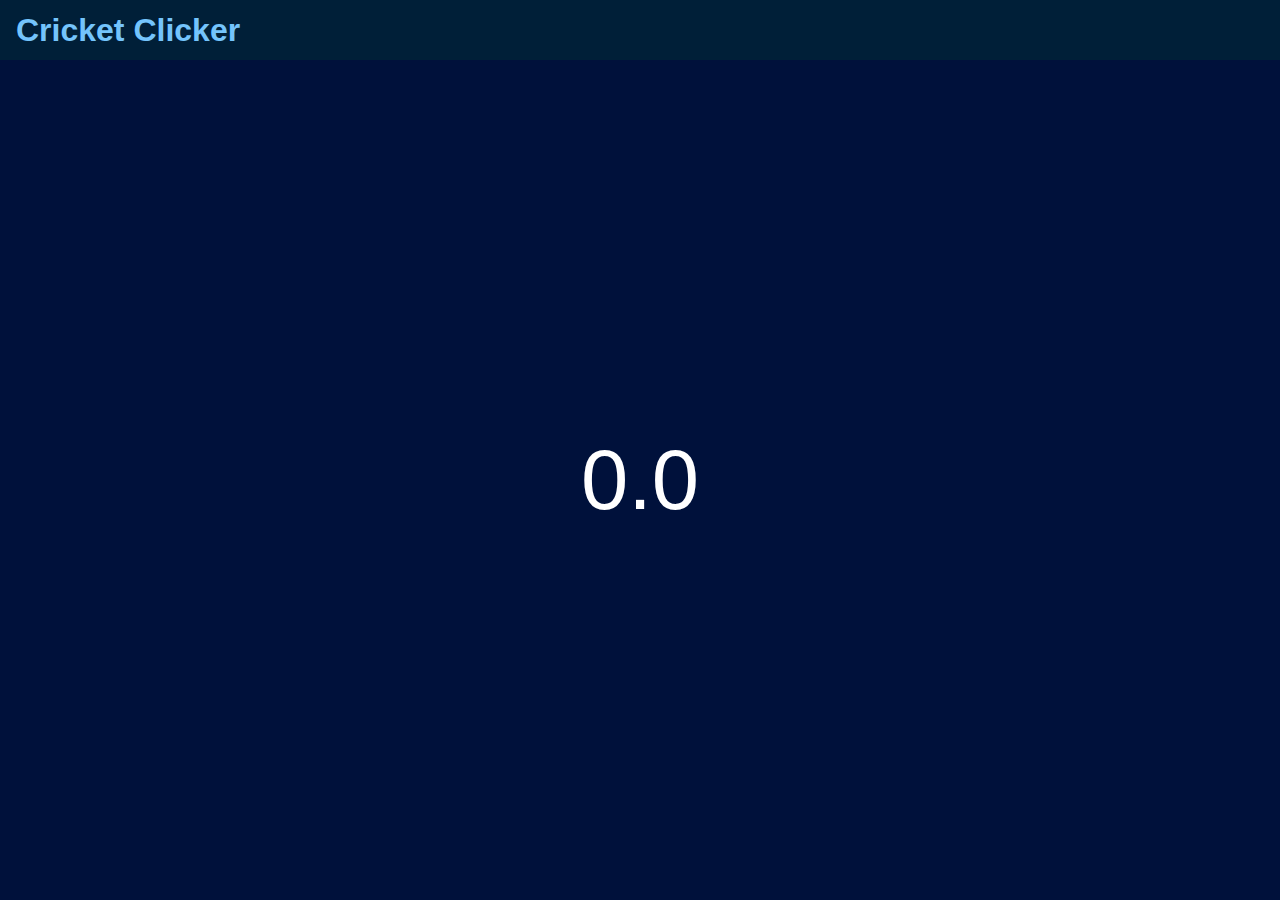
==== index.html @ 2b4148ba "swapped in the ball counter on the button press, and added wickets and wides to rotation" ====
<!DOCTYPE html>
<html>
<head>
	<meta name="viewport" content="width=device-width,user-scalable=no">
	<title>List</title>
	<link rel="stylesheet" href="lib/tau/wearable/theme/default/tau.min.css">
	<link rel="stylesheet" media="all and (-tizen-geometric-shape: circle)" href="lib/tau/wearable/theme/default/tau.circle.min.css">
	<!-- load theme file for your application -->
	<link rel="stylesheet" href="css/style.css">
</head>
<body>
	<div class="ui-page ui-page-active" id="main">
		<header class="ui-header">
			<h2 class="ui-title">Cricket Clicker</h2>
		</header>
		<div class=contents>
  			<span class=load_text id=textbox>0.0</span>
  		</div>
	</div>
	<script src="lib/tau/wearable/js/tau.min.js"></script>
	<script src="js/app.js"></script>
	<script src="js/circle-helper.js"></script>
	<script src="js/lowBatteryCheck.js"></script>
</body>
</html>
---- lib/tau/wearable/theme/default/tau.min.css ----
/*
 * Copyright (c) 2015 Samsung Electronics Co., Ltd
 *
 * Licensed under the Flora License, Version 1.1 (the "License");
 * you may not use this file except in compliance with the License.
 * You may obtain a copy of the License at
 *
 *     http://floralicense.org/license/
 *
 * Unless required by applicable law or agreed to in writing, software
 * distributed under the License is distributed on an "AS IS" BASIS,
 * WITHOUT WARRANTIES OR CONDITIONS OF ANY KIND, either express or implied.
 * See the License for the specific language governing permissions and
 * limitations under the License.
 */

*{outline:0}article,aside,details,figcaption,figure,footer,header,hgroup,nav,section,summary{display:block}audio,canvas,video{display:inline-block;zoom:1}audio:not([controls]){display:none;height:0}[hidden]{display:none}html{font-size:100%;-webkit-text-size-adjust:100%;-ms-text-size-adjust:100%;-o-text-size-adjust:100%;text-size-adjust:100%}html,button,input,select,textarea{font-family:Tizen,Samsung Sans,Helvetica}body{margin:0}h1{font-size:2em;margin:.67em 0}h2{font-size:1.5em;margin:.83em 0}h3{font-size:1.17em;margin:1em 0}h4{font-size:1em;margin:1.33em 0}h5{font-size:.83em;margin:1.67em 0}h6{font-size:.75em;margin:2.33em 0}abbr[title]{border-bottom:1px dotted}b,strong{font-weight:700}blockquote{margin:1em 40px}dfn{font-style:italic}mark{background:#ff0;color:#000}p,pre{margin:1em 0}code,kbd,pre,samp{font-family:monospace,serif;_font-family:'courier new',monospace;font-size:1em}pre{white-space:pre;white-space:pre-wrap;word-wrap:break-word}q{quotes:none}q:before,q:after{content:'';content:none}small{font-size:75%}sub,sup{font-size:75%;line-height:0;position:relative;vertical-align:baseline}sup{top:-.5em}sub{bottom:-.25em}dl,menu,ol,ul{margin:1em 0}dd{margin:0 0 0 40px}menu,ol,ul{padding:0 0 0 40px}nav ul,nav ol{list-style:none;list-style-image:none}img{border:0;-ms-interpolation-mode:bicubic}svg:not(:root){overflow:hidden}figure{margin:0}form{margin:0}fieldset{border:1px solid silver;margin:0 2px;padding:.35em .625em .75em}legend{border:0;padding:0;white-space:normal}button,input,select,textarea{font-size:100%;margin:0;vertical-align:baseline}button,input{line-height:normal}button[disabled],input[disabled]{cursor:default}input[type=time],input[type=date]{color:#000}input[type=search]{-webkit-appearance:textfield;-moz-appearance:textfield;appearance:textfield;box-sizing:content-box}input[type=search]::-webkit-search-cancel-button,input[type=search]::-webkit-search-decoration{-webkit-appearance:none;appearance:none}button::-moz-focus-inner,input::-moz-focus-inner{border:0;padding:0}textarea{overflow:auto;vertical-align:top}table{border-collapse:collapse;border-spacing:0}.tau-info-theme{position:absolute;top:-999px;left:-999px}.screen-hidden{visibility:hidden;position:absolute;top:-10000em;left:-10000em}button,input{outline:0;cursor:pointer}*{box-sizing:border-box}a{text-decoration:none;color:rgba(250,250,250,1)}ul,li{margin:0;padding:0;list-style-type:none}img{margin:0;padding:0}html{-webkit-tap-highlight-color:rgba(0,0,0,0)}body{height:100%;font-size:2.125rem;font-family:Tizen,Samsung Sans,Helvetica;background:rgba(0,0,0,1);color:rgba(250,250,250,1)}tau-page{display:block}.ui-page{width:100%;height:100%;overflow:hidden;position:absolute;top:0;left:0;display:none;background:rgba(0,0,0,1);-webkit-tap-highlight-color:rgba(0,0,0,0)}.ui-page.ui-page-active{display:block;display:-webkit-flex;display:-ms-flexbox;display:flex;-webkit-flex-direction:column;-ms-flex-direction:column;flex-direction:column}.ui-page.ui-page-build{display:-webkit-flex;display:-ms-flexbox;display:flex;-webkit-flex-direction:column;-ms-flex-direction:column;flex-direction:column;visibility:hidden}.ui-page tau-scrollview{display:block}.ui-page .ui-content{width:100%;height:auto;overflow:auto;-webkit-overflow-scrolling:touch;-moz-overflow-scrolling:touch;-o-overflow-scrolling:touch;-ms-overflow-scrolling:touch;overflow-scrolling:touch;-webkit-flex:1;-ms-flex:1;flex:1}.ui-page .ui-content.ui-content-padding{padding-left:.75rem;padding-right:.75rem}.ui-page .ui-content.ui-content-fixed-middle{position:fixed;top:50%;-webkit-transform:translate(0,-50%);-ms-transform:translate(0,-50%);transform:translate(0,-50%)}.ui-page .ui-header{position:relative;width:100%;line-height:60px;background-color:rgba(0,31,56,1)}.ui-page .ui-header .ui-subtitle{height:30px;font-weight:400;line-height:30px;padding-left:16px;padding-right:16px;color:rgba(116,196,252,1);font-size:24px;margin:-.625rem 0 .3125rem 0}.ui-page .ui-header .ui-title{color:rgba(116,196,252,1);font-size:32px;font-weight:700;white-space:nowrap;overflow:hidden;text-overflow:ellipsis;margin:0;padding-left:16px;padding-right:16px;-webkit-mask-image:linear-gradient(left,#000 80%,rgba(0,0,0,0) 95%);mask-image:linear-gradient(left,#000 80%,rgba(0,0,0,0) 95%)}.ui-page .ui-header .ui-title.ui-icon{padding-left:60px;background-position:16px 14px;background-size:34px 34px;background-repeat:no-repeat}.ui-page .ui-header.ui-has-more .ui-title{padding-right:78px;-webkit-mask-image:linear-gradient(left,#000 70%,rgba(0,0,0,0) 75%);mask-image:linear-gradient(left,#000 70%,rgba(0,0,0,0) 75%)}.ui-page .ui-header button.ui-more,.ui-page .ui-header input.ui-more{border:0 none;padding:0}.ui-page .ui-header .ui-more-disable{cursor:default;background-color:transparent}.ui-page .ui-header .ui-more{display:block;position:absolute;top:0;right:0;width:68px;height:100%;overflow:hidden;text-indent:-1000em;background-position:center center;background-color:transparent;cursor:pointer}.ui-page .ui-header .ui-more:active{background-color:rgba(23,73,115,1)}.ui-page .ui-header .ui-more.ui-icon-detail{background-color:rgba(116,196,252,1);-webkit-mask-size:3.25rem 3.75rem;-moz-mask-size:3.25rem 3.75rem;-ms-mask-size:3.25rem 3.75rem;-o-mask-size:3.25rem 3.75rem;mask-size:3.25rem 3.75rem;-webkit-mask-position:center;-moz-mask-position:center;-ms-mask-position:center;-o-mask-position:center;mask-position:center;-webkit-mask-repeat:no-repeat;-moz-mask-repeat:no-repeat;-ms-mask-repeat:no-repeat;-o-mask-repeat:no-repeat;mask-repeat:no-repeat}.ui-page .ui-header .ui-more.ui-icon-detail[disabled=disabled]{cursor:default;background-color:transparent;background-color:rgba(116,196,252,.2);-webkit-mask-size:3.25rem 3.75rem;-moz-mask-size:3.25rem 3.75rem;-ms-mask-size:3.25rem 3.75rem;-o-mask-size:3.25rem 3.75rem;mask-size:3.25rem 3.75rem;-webkit-mask-position:center;-moz-mask-position:center;-ms-mask-position:center;-o-mask-position:center;mask-position:center;-webkit-mask-repeat:no-repeat;-moz-mask-repeat:no-repeat;-ms-mask-repeat:no-repeat;-o-mask-repeat:no-repeat;mask-repeat:no-repeat}.ui-page .ui-header .ui-more.ui-icon-overflow{background-color:rgba(116,196,252,1);-webkit-mask-size:3.25rem 3.75rem;-moz-mask-size:3.25rem 3.75rem;-ms-mask-size:3.25rem 3.75rem;-o-mask-size:3.25rem 3.75rem;mask-size:3.25rem 3.75rem;-webkit-mask-position:center;-moz-mask-position:center;-ms-mask-position:center;-o-mask-position:center;mask-position:center;-webkit-mask-repeat:no-repeat;-moz-mask-repeat:no-repeat;-ms-mask-repeat:no-repeat;-o-mask-repeat:no-repeat;mask-repeat:no-repeat}.ui-page .ui-header .ui-more.ui-icon-overflow[disabled=disabled]{cursor:default;background-color:transparent;background-color:rgba(116,196,252,.2);-webkit-mask-size:3.25rem 3.75rem;-moz-mask-size:3.25rem 3.75rem;-ms-mask-size:3.25rem 3.75rem;-o-mask-size:3.25rem 3.75rem;mask-size:3.25rem 3.75rem;-webkit-mask-position:center;-moz-mask-position:center;-ms-mask-position:center;-o-mask-position:center;mask-position:center;-webkit-mask-repeat:no-repeat;-moz-mask-repeat:no-repeat;-ms-mask-repeat:no-repeat;-o-mask-repeat:no-repeat;mask-repeat:no-repeat}.ui-page .ui-header .ui-more.ui-icon-selectall{background-color:rgba(116,196,252,1);-webkit-mask-size:3.25rem 3.75rem;-moz-mask-size:3.25rem 3.75rem;-ms-mask-size:3.25rem 3.75rem;-o-mask-size:3.25rem 3.75rem;mask-size:3.25rem 3.75rem;-webkit-mask-position:center;-moz-mask-position:center;-ms-mask-position:center;-o-mask-position:center;mask-position:center;-webkit-mask-repeat:no-repeat;-moz-mask-repeat:no-repeat;-ms-mask-repeat:no-repeat;-o-mask-repeat:no-repeat;mask-repeat:no-repeat}.ui-page .ui-header .ui-more.ui-icon-selectall[disabled=disabled]{cursor:default;background-color:transparent;background-color:rgba(116,196,252,.2);-webkit-mask-size:3.25rem 3.75rem;-moz-mask-size:3.25rem 3.75rem;-ms-mask-size:3.25rem 3.75rem;-o-mask-size:3.25rem 3.75rem;mask-size:3.25rem 3.75rem;-webkit-mask-position:center;-moz-mask-position:center;-ms-mask-position:center;-o-mask-position:center;mask-position:center;-webkit-mask-repeat:no-repeat;-moz-mask-repeat:no-repeat;-ms-mask-repeat:no-repeat;-o-mask-repeat:no-repeat;mask-repeat:no-repeat}.ui-page .ui-footer{width:100%;position:absolute;display:inline-block;bottom:0;left:0}.ui-page.ui-scroll-on .ui-scroller{width:100%;height:auto;overflow:hidden;overflow-y:auto;-webkit-overflow-scrolling:touch;-moz-overflow-scrolling:touch;-o-overflow-scrolling:touch;-ms-overflow-scrolling:touch;overflow-scrolling:touch;-webkit-flex:1;-ms-flex:1;flex:1}.ui-page.ui-scroll-on .ui-content{height:auto;-webkit-flex:none;-ms-flex:none;flex:none}.ui-page.ui-scroll-on .ui-footer{position:relative}.ui-grid-col>*{float:left}.ui-page .ui-grid-col-1>*{float:left}.ui-page .ui-grid-col-1>*{width:100%}.ui-page .ui-grid-col-2>*{float:left}.ui-page .ui-grid-col-2>*{width:50%}.ui-page .ui-grid-col-3>*{float:left}.ui-page .ui-grid-col-3>*{width:33.33333333%}.ui-grid-row>*{display:block}@-webkit-keyframes indeterminate{0%{-webkit-mask-repeat:no-repeat;-moz-mask-repeat:no-repeat;-ms-mask-repeat:no-repeat;-o-mask-repeat:no-repeat;mask-repeat:no-repeat;background-color:rgba(0,77,153,1)}25%{-webkit-mask-repeat:no-repeat;-moz-mask-repeat:no-repeat;-ms-mask-repeat:no-repeat;-o-mask-repeat:no-repeat;mask-repeat:no-repeat;background-color:rgba(0,77,153,1)}50%{-webkit-mask-repeat:no-repeat;-moz-mask-repeat:no-repeat;-ms-mask-repeat:no-repeat;-o-mask-repeat:no-repeat;mask-repeat:no-repeat;background-color:rgba(0,77,153,1)}75%{-webkit-mask-repeat:no-repeat;-moz-mask-repeat:no-repeat;-ms-mask-repeat:no-repeat;-o-mask-repeat:no-repeat;mask-repeat:no-repeat;background-color:rgba(0,77,153,1)}100%{-webkit-mask-repeat:no-repeat;-moz-mask-repeat:no-repeat;-ms-mask-repeat:no-repeat;-o-mask-repeat:no-repeat;mask-repeat:no-repeat;background-color:rgba(0,77,153,1)}}@keyframes indeterminate{0%{-webkit-mask-repeat:no-repeat;-moz-mask-repeat:no-repeat;-ms-mask-repeat:no-repeat;-o-mask-repeat:no-repeat;mask-repeat:no-repeat;background-color:rgba(0,77,153,1)}25%{-webkit-mask-repeat:no-repeat;-moz-mask-repeat:no-repeat;-ms-mask-repeat:no-repeat;-o-mask-repeat:no-repeat;mask-repeat:no-repeat;background-color:rgba(0,77,153,1)}50%{-webkit-mask-repeat:no-repeat;-moz-mask-repeat:no-repeat;-ms-mask-repeat:no-repeat;-o-mask-repeat:no-repeat;mask-repeat:no-repeat;background-color:rgba(0,77,153,1)}75%{-webkit-mask-repeat:no-repeat;-moz-mask-repeat:no-repeat;-ms-mask-repeat:no-repeat;-o-mask-repeat:no-repeat;mask-repeat:no-repeat;background-color:rgba(0,77,153,1)}100%{-webkit-mask-repeat:no-repeat;-moz-mask-repeat:no-repeat;-ms-mask-repeat:no-repeat;-o-mask-repeat:no-repeat;mask-repeat:no-repeat;background-color:rgba(0,77,153,1)}}progress{position:relative;padding-left:1rem;padding-right:1rem;margin-top:.875rem;margin-bottom:.875rem;width:100%;height:.375rem;-webkit-appearance:none;-moz-appearance:none;appearance:none;border:0}progress::-webkit-progress-bar{position:relative;background-color:rgba(64,64,64,1);border-radius:.125rem;overflow:hidden}progress::-webkit-progress-value{background-color:rgba(55,161,237,1);height:.375rem;border-radius:.125rem;overflow:hidden}progress.ui-progress-indeterminate::-webkit-progress-bar{background-color:rgba(55,161,237,1)}progress.ui-progress-indeterminate::-webkit-progress-value{background-size:100% 100%;-webkit-animation:indeterminate 150ms infinite;animation:indeterminate 150ms infinite}.ui-progress-proportion{display:block;float:left;font-size:20px;padding-left:1rem;padding-right:1rem;margin-top:-.625rem;color:rgba(250,250,250,1)}.ui-progress-ratio{display:block;float:right;font-size:20px;padding-left:1rem;padding-right:1rem;margin-top:-.625rem;color:rgba(250,250,250,1)}.ui-circle-progress{display:none}.ui-progressbar{position:relative;display:inline-block;pointer-events:none}.ui-progressbar.ui-progressbar-full{position:fixed;top:0;left:0;width:100%;height:100%}.ui-switch{width:100%;color:rgba(250,250,250,1)}.ui-switch-inneroffset,.ui-switch-handler{display:none}.ui-switch-text{margin-top:30px;margin-bottom:40px;padding:0 30px;font-size:34px;text-align:center}.ui-switch-sub-text{margin-top:48px;font-size:26px;text-align:center;color:T161}.ui-toggleswitch{position:relative;display:inline-block;width:103.5px;height:55px;overflow:hidden}.ui-toggleswitch.ui-toggleswitch-large{width:207px;height:110px}.ui-toggleswitch .ui-switch-input{position:absolute;width:100%;height:100%;-webkit-appearance:none;display:block}.ui-toggleswitch .ui-switch-input::before{content:"";position:absolute;width:100%;height:100%;-webkit-mask-image:url(images/Controller_icon/toggle_changeable.png);mask-image:url(images/Controller_icon/toggle_changeable.png);-webkit-mask-size:100% 400%;-moz-mask-size:100% 400%;-ms-mask-size:100% 400%;-o-mask-size:100% 400%;mask-size:100% 400%;-webkit-mask-repeat:no-repeat;-moz-mask-repeat:no-repeat;-ms-mask-repeat:no-repeat;-o-mask-repeat:no-repeat;mask-repeat:no-repeat;-webkit-mask-position:0 0;-moz-mask-position:0 0;-ms-mask-position:0 0;-o-mask-position:0 0;mask-position:0 0;background-color:rgba(102,101,101,1);z-index:0}.ui-toggleswitch .ui-switch-input:active::before{background-color:rgba(102,101,101,1)}.ui-toggleswitch .ui-switch-input:active~.ui-switch-activation,.ui-toggleswitch .ui-switch-input:active~.ui-switch-button{background-color:rgba(179,179,179,1)}.ui-toggleswitch .ui-switch-input:active~.ui-switch-activation::before,.ui-toggleswitch .ui-switch-input:active~.ui-switch-button::before{background-color:rgba(102,101,101,1)}.ui-toggleswitch .ui-switch-activation,.ui-toggleswitch .ui-switch-button{width:100%;height:100%;-webkit-mask-image:url(images/Controller_icon/toggle_changeable.png);mask-image:url(images/Controller_icon/toggle_changeable.png);-webkit-mask-size:100% 400%;-moz-mask-size:100% 400%;-ms-mask-size:100% 400%;-o-mask-size:100% 400%;mask-size:100% 400%;-webkit-mask-repeat:no-repeat;-moz-mask-repeat:no-repeat;-ms-mask-repeat:no-repeat;-o-mask-repeat:no-repeat;mask-repeat:no-repeat;-webkit-mask-position:0 33.3%;-moz-mask-position:0 33.3%;-ms-mask-position:0 33.3%;-o-mask-position:0 33.3%;mask-position:0 33.3%;background-color:rgba(250,250,250,1);position:absolute;top:0;left:0;pointer-events:none;z-index:1}.ui-toggleswitch .ui-switch-activation::before,.ui-toggleswitch .ui-switch-button::before{content:"";position:absolute;width:100%;height:100%;-webkit-mask-image:url(images/Controller_icon/toggle_changeable.png);mask-image:url(images/Controller_icon/toggle_changeable.png);-webkit-mask-size:100% 400%;-moz-mask-size:100% 400%;-ms-mask-size:100% 400%;-o-mask-size:100% 400%;mask-size:100% 400%;-webkit-mask-repeat:no-repeat;-moz-mask-repeat:no-repeat;-ms-mask-repeat:no-repeat;-o-mask-repeat:no-repeat;mask-repeat:no-repeat;-webkit-mask-position:0 66.7%;-moz-mask-position:0 66.7%;-ms-mask-position:0 66.7%;-o-mask-position:0 66.7%;mask-position:0 66.7%;background-color:rgba(133,133,133,1);top:0;left:0}.ui-toggleswitch .ui-switch-input:checked~.ui-switch-activation,.ui-toggleswitch .ui-switch-input:checked~.ui-switch-button{width:100%;height:100%;background-color:rgba(250,250,250,1);-webkit-mask-position:0 33%;-moz-mask-position:0 33%;-ms-mask-position:0 33%;-o-mask-position:0 33%;mask-position:0 33%;-webkit-transform:translate3d(36.23%,0,0);-ms-transform:translate3d(36.23%,0,0);transform:translate3d(36.23%,0,0)}.ui-toggleswitch .ui-switch-input:checked~.ui-switch-activation::before,.ui-toggleswitch .ui-switch-input:checked~.ui-switch-button::before{-webkit-mask-position:0 100%;-moz-mask-position:0 100%;-ms-mask-position:0 100%;-o-mask-position:0 100%;mask-position:0 100%;background-color:rgba(115,191,15,1)}.ui-toggleswitch .ui-switch-input:checked::before{background-color:rgba(115,191,15,1)}.ui-toggleswitch .ui-switch-input:checked:active::before{background-color:rgba(75,102,39,1)}.ui-toggleswitch .ui-switch-input:checked:active~.ui-switch-activation,.ui-toggleswitch .ui-switch-input:checked:active~.ui-switch-button{background-color:rgba(179,179,179,1)}.ui-toggleswitch .ui-switch-input:checked:active~.ui-switch-activation::before,.ui-toggleswitch .ui-switch-input:checked:active~.ui-switch-button::before{background-color:rgba(75,102,39,1)}@-webkit-keyframes smallprocess{0%{-webkit-mask-position:0rem 0rem;mask-position:0rem 0rem}2%{-webkit-mask-position:-4.75rem 0rem;mask-position:-4.75rem 0rem}3%{-webkit-mask-position:-9.5rem 0rem;mask-position:-9.5rem 0rem}5%{-webkit-mask-position:-14.25rem 0rem;mask-position:-14.25rem 0rem}7%{-webkit-mask-position:-19rem 0rem;mask-position:-19rem 0rem}8%{-webkit-mask-position:-23.75rem 0rem;mask-position:-23.75rem 0rem}10%{-webkit-mask-position:-28.5rem 0rem;mask-position:-28.5rem 0rem}12%{-webkit-mask-position:0rem -4.75rem;mask-position:0rem -4.75rem}14%{-webkit-mask-position:-4.75rem -4.75rem;mask-position:-4.75rem -4.75rem}15%{-webkit-mask-position:-9.5rem -4.75rem;mask-position:-9.5rem -4.75rem}17%{-webkit-mask-position:-14.25rem -4.75rem;mask-position:-14.25rem -4.75rem}19%{-webkit-mask-position:-19rem -4.75rem;mask-position:-19rem -4.75rem}20%{-webkit-mask-position:-23.75rem -4.75rem;mask-position:-23.75rem -4.75rem}22%{-webkit-mask-position:-28.5rem -4.75rem;mask-position:-28.5rem -4.75rem}24%{-webkit-mask-position:0rem -9.5rem;mask-position:0rem -9.5rem}25%{-webkit-mask-position:-4.75rem -9.5rem;mask-position:-4.75rem -9.5rem}27%{-webkit-mask-position:-9.5rem -9.5rem;mask-position:-9.5rem -9.5rem}29%{-webkit-mask-position:-14.25rem -9.5rem;mask-position:-14.25rem -9.5rem}31%{-webkit-mask-position:-19rem -9.5rem;mask-position:-19rem -9.5rem}32%{-webkit-mask-position:-23.75rem -9.5rem;mask-position:-23.75rem -9.5rem}34%{-webkit-mask-position:-28.5rem -9.5rem;mask-position:-28.5rem -9.5rem}36%{-webkit-mask-position:0rem -14.25rem;mask-position:0rem -14.25rem}37%{-webkit-mask-position:-4.75rem -14.25rem;mask-position:-4.75rem -14.25rem}39%{-webkit-mask-position:-9.5rem -14.25rem;mask-position:-9.5rem -14.25rem}41%{-webkit-mask-position:-14.25rem -14.25rem;mask-position:-14.25rem -14.25rem}42%{-webkit-mask-position:-19rem -14.25rem;mask-position:-19rem -14.25rem}44%{-webkit-mask-position:-23.75rem -14.25rem;mask-position:-23.75rem -14.25rem}46%{-webkit-mask-position:-28.5rem -14.25rem;mask-position:-28.5rem -14.25rem}47%{-webkit-mask-position:0rem -19rem;mask-position:0rem -19rem}49%{-webkit-mask-position:-4.75rem -19rem;mask-position:-4.75rem -19rem}51%{-webkit-mask-position:-9.5rem -19rem;mask-position:-9.5rem -19rem}53%{-webkit-mask-position:-14.25rem -19rem;mask-position:-14.25rem -19rem}54%{-webkit-mask-position:-19rem -19rem;mask-position:-19rem -19rem}56%{-webkit-mask-position:-23.75rem -19rem;mask-position:-23.75rem -19rem}58%{-webkit-mask-position:-28.5rem -19rem;mask-position:-28.5rem -19rem}59%{-webkit-mask-position:0rem -23.75rem;mask-position:0rem -23.75rem}61%{-webkit-mask-position:-4.75rem -23.75rem;mask-position:-4.75rem -23.75rem}63%{-webkit-mask-position:-9.5rem -23.75rem;mask-position:-9.5rem -23.75rem}64%{-webkit-mask-position:-14.25rem -23.75rem;mask-position:-14.25rem -23.75rem}66%{-webkit-mask-position:-19rem -23.75rem;mask-position:-19rem -23.75rem}68%{-webkit-mask-position:-23.75rem -23.75rem;mask-position:-23.75rem -23.75rem}69%{-webkit-mask-position:-28.5rem -23.75rem;mask-position:-28.5rem -23.75rem}71%{-webkit-mask-position:0rem -28.5rem;mask-position:0rem -28.5rem}73%{-webkit-mask-position:-4.75rem -28.5rem;mask-position:-4.75rem -28.5rem}75%{-webkit-mask-position:-9.5rem -28.5rem;mask-position:-9.5rem -28.5rem}76%{-webkit-mask-position:-14.25rem -28.5rem;mask-position:-14.25rem -28.5rem}78%{-webkit-mask-position:-19rem -28.5rem;mask-position:-19rem -28.5rem}80%{-webkit-mask-position:-23.75rem -28.5rem;mask-position:-23.75rem -28.5rem}81%{-webkit-mask-position:-28.5rem -28.5rem;mask-position:-28.5rem -28.5rem}83%{-webkit-mask-position:0rem -33.25rem;mask-position:0rem -33.25rem}85%{-webkit-mask-position:-4.75rem -33.25rem;mask-position:-4.75rem -33.25rem}86%{-webkit-mask-position:-9.5rem -33.25rem;mask-position:-9.5rem -33.25rem}88%{-webkit-mask-position:-14.25rem -33.25rem;mask-position:-14.25rem -33.25rem}90%{-webkit-mask-position:-19rem -33.25rem;mask-position:-19rem -33.25rem}92%{-webkit-mask-position:-23.75rem -33.25rem;mask-position:-23.75rem -33.25rem}93%{-webkit-mask-position:-28.5rem -33.25rem;mask-position:-28.5rem -33.25rem}95%{-webkit-mask-position:0rem -38rem;mask-position:0rem -38rem}97%{-webkit-mask-position:-4.75rem -38rem;mask-position:-4.75rem -38rem}98%{-webkit-mask-position:-9.5rem -38rem;mask-position:-9.5rem -38rem}100%{-webkit-mask-position:-14.25rem -38rem;mask-position:-14.25rem -38rem}}@keyframes smallprocess{0%{-webkit-mask-position:0rem 0rem;mask-position:0rem 0rem}2%{-webkit-mask-position:-4.75rem 0rem;mask-position:-4.75rem 0rem}3%{-webkit-mask-position:-9.5rem 0rem;mask-position:-9.5rem 0rem}5%{-webkit-mask-position:-14.25rem 0rem;mask-position:-14.25rem 0rem}7%{-webkit-mask-position:-19rem 0rem;mask-position:-19rem 0rem}8%{-webkit-mask-position:-23.75rem 0rem;mask-position:-23.75rem 0rem}10%{-webkit-mask-position:-28.5rem 0rem;mask-position:-28.5rem 0rem}12%{-webkit-mask-position:0rem -4.75rem;mask-position:0rem -4.75rem}14%{-webkit-mask-position:-4.75rem -4.75rem;mask-position:-4.75rem -4.75rem}15%{-webkit-mask-position:-9.5rem -4.75rem;mask-position:-9.5rem -4.75rem}17%{-webkit-mask-position:-14.25rem -4.75rem;mask-position:-14.25rem -4.75rem}19%{-webkit-mask-position:-19rem -4.75rem;mask-position:-19rem -4.75rem}20%{-webkit-mask-position:-23.75rem -4.75rem;mask-position:-23.75rem -4.75rem}22%{-webkit-mask-position:-28.5rem -4.75rem;mask-position:-28.5rem -4.75rem}24%{-webkit-mask-position:0rem -9.5rem;mask-position:0rem -9.5rem}25%{-webkit-mask-position:-4.75rem -9.5rem;mask-position:-4.75rem -9.5rem}27%{-webkit-mask-position:-9.5rem -9.5rem;mask-position:-9.5rem -9.5rem}29%{-webkit-mask-position:-14.25rem -9.5rem;mask-position:-14.25rem -9.5rem}31%{-webkit-mask-position:-19rem -9.5rem;mask-position:-19rem -9.5rem}32%{-webkit-mask-position:-23.75rem -9.5rem;mask-position:-23.75rem -9.5rem}34%{-webkit-mask-position:-28.5rem -9.5rem;mask-position:-28.5rem -9.5rem}36%{-webkit-mask-position:0rem -14.25rem;mask-position:0rem -14.25rem}37%{-webkit-mask-position:-4.75rem -14.25rem;mask-position:-4.75rem -14.25rem}39%{-webkit-mask-position:-9.5rem -14.25rem;mask-position:-9.5rem -14.25rem}41%{-webkit-mask-position:-14.25rem -14.25rem;mask-position:-14.25rem -14.25rem}42%{-webkit-mask-position:-19rem -14.25rem;mask-position:-19rem -14.25rem}44%{-webkit-mask-position:-23.75rem -14.25rem;mask-position:-23.75rem -14.25rem}46%{-webkit-mask-position:-28.5rem -14.25rem;mask-position:-28.5rem -14.25rem}47%{-webkit-mask-position:0rem -19rem;mask-position:0rem -19rem}49%{-webkit-mask-position:-4.75rem -19rem;mask-position:-4.75rem -19rem}51%{-webkit-mask-position:-9.5rem -19rem;mask-position:-9.5rem -19rem}53%{-webkit-mask-position:-14.25rem -19rem;mask-position:-14.25rem -19rem}54%{-webkit-mask-position:-19rem -19rem;mask-position:-19rem -19rem}56%{-webkit-mask-position:-23.75rem -19rem;mask-position:-23.75rem -19rem}58%{-webkit-mask-position:-28.5rem -19rem;mask-position:-28.5rem -19rem}59%{-webkit-mask-position:0rem -23.75rem;mask-position:0rem -23.75rem}61%{-webkit-mask-position:-4.75rem -23.75rem;mask-position:-4.75rem -23.75rem}63%{-webkit-mask-position:-9.5rem -23.75rem;mask-position:-9.5rem -23.75rem}64%{-webkit-mask-position:-14.25rem -23.75rem;mask-position:-14.25rem -23.75rem}66%{-webkit-mask-position:-19rem -23.75rem;mask-position:-19rem -23.75rem}68%{-webkit-mask-position:-23.75rem -23.75rem;mask-position:-23.75rem -23.75rem}69%{-webkit-mask-position:-28.5rem -23.75rem;mask-position:-28.5rem -23.75rem}71%{-webkit-mask-position:0rem -28.5rem;mask-position:0rem -28.5rem}73%{-webkit-mask-position:-4.75rem -28.5rem;mask-position:-4.75rem -28.5rem}75%{-webkit-mask-position:-9.5rem -28.5rem;mask-position:-9.5rem -28.5rem}76%{-webkit-mask-position:-14.25rem -28.5rem;mask-position:-14.25rem -28.5rem}78%{-webkit-mask-position:-19rem -28.5rem;mask-position:-19rem -28.5rem}80%{-webkit-mask-position:-23.75rem -28.5rem;mask-position:-23.75rem -28.5rem}81%{-webkit-mask-position:-28.5rem -28.5rem;mask-position:-28.5rem -28.5rem}83%{-webkit-mask-position:0rem -33.25rem;mask-position:0rem -33.25rem}85%{-webkit-mask-position:-4.75rem -33.25rem;mask-position:-4.75rem -33.25rem}86%{-webkit-mask-position:-9.5rem -33.25rem;mask-position:-9.5rem -33.25rem}88%{-webkit-mask-position:-14.25rem -33.25rem;mask-position:-14.25rem -33.25rem}90%{-webkit-mask-position:-19rem -33.25rem;mask-position:-19rem -33.25rem}92%{-webkit-mask-position:-23.75rem -33.25rem;mask-position:-23.75rem -33.25rem}93%{-webkit-mask-position:-28.5rem -33.25rem;mask-position:-28.5rem -33.25rem}95%{-webkit-mask-position:0rem -38rem;mask-position:0rem -38rem}97%{-webkit-mask-position:-4.75rem -38rem;mask-position:-4.75rem -38rem}98%{-webkit-mask-position:-9.5rem -38rem;mask-position:-9.5rem -38rem}100%{-webkit-mask-position:-14.25rem -38rem;mask-position:-14.25rem -38rem}}@-webkit-keyframes fullprocess{0%{-webkit-mask-position:0 0rem;mask-position:0 0rem}25%{-webkit-mask-position:0 -.375rem;mask-position:0 -.375rem}50%{-webkit-mask-position:0 -.75rem;mask-position:0 -.75rem}75%{-webkit-mask-position:0 -1.125rem;mask-position:0 -1.125rem}100%{-webkit-mask-position:0 -1.5rem;mask-position:0 -1.5rem}}@keyframes fullprocess{0%{-webkit-mask-position:0 0rem;mask-position:0 0rem}25%{-webkit-mask-position:0 -.375rem;mask-position:0 -.375rem}50%{-webkit-mask-position:0 -.75rem;mask-position:0 -.75rem}75%{-webkit-mask-position:0 -1.125rem;mask-position:0 -1.125rem}100%{-webkit-mask-position:0 -1.5rem;mask-position:0 -1.5rem}}.ui-processing{background-color:rgba(0,77,153,1);-webkit-mask-image:url(images/Processing/processingsmall.png);mask-image:url(images/Processing/processingsmall.png);-webkit-mask-repeat:no-repeat;mask-repeat:no-repeat;-webkit-animation-duration:1s;animation-duration:1s;-webkit-animation-iteration-count:infinite;animation-iteration-count:infinite;-webkit-animation-timing-function:step-start;animation-timing-function:step-start;-webkit-animation-name:smallprocess;animation-name:smallprocess;width:4.75rem;height:4.75rem;margin:0 auto}.ui-processing.ui-processing-full-size{-webkit-mask-image:url(images/Processing/processing_bar.png);mask-image:url(images/Processing/processing_bar.png);-webkit-animation-name:fullprocess;animation-name:fullprocess;width:100%;height:.375rem;margin-top:.375rem;margin-bottom:.375rem;max-width:19.75rem}.ui-processing.ui-hidden{display:none}.ui-processing-text{margin:0 auto;text-align:center;width:10.5rem;font-size:1.5rem;color:rgba(250,250,250,1)}.ui-btn{display:block;position:relative;padding-right:10px;padding-left:10px;margin:0;font-size:2rem;line-height:5.3125rem;height:5.3125rem;text-align:center;white-space:nowrap;cursor:pointer;vertical-align:middle;text-overflow:ellipsis;overflow:hidden;border:0 none;color:rgba(250,250,250,1);background-color:rgba(2,56,92,1)}a.ui-btn:active:hover,.ui-btn:enabled:active:hover{background-color:rgba(23,73,115,1)}.ui-btn:enabled:focus{background-color:rgba(2,56,92,1)}a.ui-btn.ui-state-disabled,.ui-btn:disabled{color:rgba(250,250,250,.2);background-color:rgba(3,44,64,1);cursor:default}.ui-btn.ui-multiline{padding-top:10px;padding-bottom:10px}.ui-btn.ui-inline{display:inline-block}.ui-btn.ui-btn-icon{background-position:center center;height:5.5rem;width:5.5rem;text-indent:-1000em;overflow:hidden;background-repeat:no-repeat;background-size:5.5rem 5.5rem}.ui-btn.ui-btn-icon::before{content:"";-webkit-mask-size:5.5rem 5.5rem;mask-size:5.5rem 5.5rem;-webkit-mask-repeat:no-repeat;mask-repeat:no-repeat;-webkit-mask-position:0 0;mask-position:0 0;width:5.5rem;height:5.5rem;top:50%;left:50%;-webkit-transform:translate3d(-50%,-50%,0);transform:translate3d(-50%,-50%,0);position:absolute;-webkit-mask-image:none;mask-image:none;background-position:center center;background-repeat:no-repeat}.ui-btn.ui-btn-icon-only{text-indent:-624.9375rem}.ui-btn.ui-btn-icon-only::before{content:"";position:absolute;-webkit-mask-size:3.75rem 3.75rem;mask-size:3.75rem 3.75rem;-webkit-mask-repeat:no-repeat;mask-repeat:no-repeat;width:3.75rem;height:3.75rem;top:50%;left:50%;-webkit-transform:translate3d(-50%,-50%,0);transform:translate3d(-50%,-50%,0);background-color:rgba(250,250,250,1);transition:background 150ms}.ui-btn.ui-btn-icon-only:active::before{background-color:rgba(250,250,250,1)}.ui-btn.ui-btn-icon-only:disabled::before{background-color:rgba(250,250,250,.4)}.ui-btn.ui-btn-nobg.ui-btn-icon,.ui-btn.ui-btn-no-bg.ui-btn-icon{background-color:transparent;height:33vh}.ui-btn.ui-btn-nobg.ui-btn-icon::before,.ui-btn.ui-btn-no-bg.ui-btn-icon::before{content:'';position:absolute;background-color:#fff;border-radius:50%;width:30vw;height:30vh;opacity:0;left:50%;top:50%}.ui-btn.ui-btn-nobg.ui-btn-icon:enabled:active:hover,.ui-btn.ui-btn-no-bg.ui-btn-icon:enabled:active:hover,.ui-btn.ui-btn-nobg.ui-btn-icon:enabled:focus,.ui-btn.ui-btn-no-bg.ui-btn-icon:enabled:focus{background-color:transparent}.ui-btn.ui-btn-nobg.ui-btn-icon.ui-btn-active::before,.ui-btn.ui-btn-no-bg.ui-btn-icon.ui-btn-active::before{-webkit-transform:translate(-50%,-50%) scale(1.1);-ms-transform:translate(-50%,-50%) scale(1.1);transform:translate(-50%,-50%) scale(1.1);-webkit-animation-timing-function:cubic-bezier(0.25,.46,.45,1),linear;animation-timing-function:cubic-bezier(0.25,.46,.45,1),linear;-webkit-animation-duration:300ms,733ms;animation-duration:300ms,733ms;-webkit-animation-name:touch-text-btn-scale,touch-text-btn-opacity;animation-name:touch-text-btn-scale,touch-text-btn-opacity}.ui-btn.ui-btn-text{height:3.3125rem;line-height:2.6875rem;padding:.3125rem;margin:auto;max-width:16.125rem;min-width:4.125rem}.ui-btn.ui-btn-text:enabled:active:hover,.ui-btn.ui-btn-text:enabled:focus{background-color:transparent}.ui-btn.ui-btn-text.ui-btn-active{-webkit-animation:btn-circle-opacity-press cubic-bezier(0.25,.46,.45,1) 300ms;animation:btn-circle-opacity-press cubic-bezier(0.25,.46,.45,1) 300ms}.ui-btn.ui-btn-nobg.ui-btn-icon,.ui-btn.ui-btn-no-bg.ui-btn-icon{width:4.75rem;height:4.75rem;overflow:visible;background-color:transparent}.ui-btn.ui-btn-nobg.ui-btn-icon::after,.ui-btn.ui-btn-no-bg.ui-btn-icon::after{position:absolute;width:100%;height:100%;left:50%;top:50%;-webkit-transform:translate(-50%,-50%);-ms-transform:translate(-50%,-50%);transform:translate(-50%,-50%);content:'';background-color:rgba(250,250,250,1);-webkit-mask-repeat:no-repeat;mask-repeat:no-repeat;-webkit-mask-position:center;mask-position:center;-webkit-mask-size:cover;mask-size:cover}.ui-btn.ui-btn-nobg.ui-btn-icon::after:enabled:active:hover,.ui-btn.ui-btn-no-bg.ui-btn-icon::after:enabled:active:hover{background-color:rgba(250,250,250,1)}.ui-btn.ui-btn-nobg.ui-btn-icon::after:enabled:focus,.ui-btn.ui-btn-no-bg.ui-btn-icon::after:enabled:focus{background-color:rgba(250,250,250,1)}.ui-btn.ui-btn-nobg.ui-btn-icon::after:disabled,.ui-btn.ui-btn-no-bg.ui-btn-icon::after:disabled{background-color:rgba(250,250,250,.4);cursor:default}.ui-btn.ui-btn-nobg.ui-btn-icon::before,.ui-btn.ui-btn-no-bg.ui-btn-icon::before{height:141%;width:141%}.ui-btn.ui-btn-nobg.ui-btn-icon:enabled:active:hover,.ui-btn.ui-btn-no-bg.ui-btn-icon:enabled:active:hover{background-color:transparent}.ui-btn.ui-btn-nobg.ui-btn-icon:enabled:focus,.ui-btn.ui-btn-no-bg.ui-btn-icon:enabled:focus{background-color:transparent}.ui-btn.ui-btn-nobg.ui-btn-icon:disabled,.ui-btn.ui-btn-no-bg.ui-btn-icon:disabled{background-color:transparent;cursor:default}.ui-btn.ui-btn-middle{position:absolute;left:50%;top:50%;-webkit-transform:translate(-50%,-50%);-ms-transform:translate(-50%,-50%);transform:translate(-50%,-50%)}@-webkit-keyframes touch-text-btn-scale{0%{-webkit-transform:translate(-50%,-50%) scale(1);transform:translate(-50%,-50%) scale(1)}100%{-webkit-transform:translate(-50%,-50%) scale(1.1);transform:translate(-50%,-50%) scale(1.1)}}@keyframes touch-text-btn-scale{0%{-webkit-transform:translate(-50%,-50%) scale(1);transform:translate(-50%,-50%) scale(1)}100%{-webkit-transform:translate(-50%,-50%) scale(1.1);transform:translate(-50%,-50%) scale(1.1)}}@-webkit-keyframes touch-text-btn-opacity{0%{opacity:.13}72%{opacity:.13}100%{opacity:0}}@keyframes touch-text-btn-opacity{0%{opacity:.13}72%{opacity:.13}100%{opacity:0}}@-webkit-keyframes btn-circle-opacity-press{0%{opacity:1}3%{opacity:.4}65%{opacity:.4}100%{opacity:1}}@keyframes btn-circle-opacity-press{0%{opacity:1}3%{opacity:.4}65%{opacity:.4}100%{opacity:1}}@-webkit-keyframes btn-footer-opacity-press{0%{opacity:0}3%{opacity:1}65%{opacity:1}100%{opacity:0}}@keyframes btn-footer-opacity-press{0%{opacity:0}3%{opacity:1}65%{opacity:1}100%{opacity:0}}.ui-default{color:rgba(250,250,250,1);background-color:rgba(2,56,92,1)}a.ui-default:active:hover,.ui-default:enabled:active:hover{background-color:rgba(23,73,115,1)}.ui-default:enabled:focus{background-color:rgba(2,56,92,1)}a.ui-default.ui-state-disabled,.ui-default:disabled{color:rgba(250,250,250,.2);background-color:rgba(3,44,64,1);cursor:default}.ui-color-red{color:rgba(250,250,250,1);background-color:rgba(207,36,2,1)}a.ui-color-red:active:hover,.ui-color-red:enabled:active:hover{background-color:rgba(222,102,78,1)}.ui-color-red:enabled:focus{background-color:rgba(207,36,2,1)}a.ui-color-red.ui-state-disabled,.ui-color-red:disabled{color:rgba(250,250,250,.2);background-color:rgba(69,11,1,1);cursor:default}.ui-color-orange{color:rgba(250,250,250,1);background-color:rgba(237,134,0,1)}a.ui-color-orange:active:hover,.ui-color-orange:enabled:active:hover{background-color:rgba(242,171,78,1)}.ui-color-orange:enabled:focus{background-color:rgba(237,134,0,1)}a.ui-color-orange.ui-state-disabled,.ui-color-orange:disabled{color:rgba(250,250,250,.2);background-color:rgba(69,39,5,1);cursor:default}.ui-color-green{color:rgba(250,250,250,1);background-color:rgba(97,163,16,1)}a.ui-color-green:active:hover,.ui-color-green:enabled:active:hover{background-color:rgba(146,191,90,1)}.ui-color-green:enabled:focus{background-color:rgba(97,163,16,1)}a.ui-color-green.ui-state-disabled,.ui-color-green:disabled{color:rgba(250,250,250,.2);background-color:rgba(50,54,48,1);cursor:default}.ui-btn:focus,.ui-btn:active{outline:0}a.ui-btn{text-decoration:none;box-sizing:border-box}button.ui-btn,input.ui-btn{box-sizing:border-box;-webkit-appearance:none;-moz-appearance:none;appearance:none;width:100%}button.ui-btn.ui-inline,input.ui-btn.ui-inline{display:inline-block;width:auto}.ui-grid-col-1>.ui-btn{border-left:solid 1px rgba(0,0,0,1)}.ui-grid-col-1>.ui-btn:first-child{border-left:0 none}.ui-grid-col-2>.ui-btn{border-left:solid 1px rgba(0,0,0,1)}.ui-grid-col-2>.ui-btn:first-child{border-left:0 none}.ui-grid-col-3>.ui-btn{border-left:solid 1px rgba(0,0,0,1)}.ui-grid-col-3>.ui-btn:first-child{border-left:0 none}.ui-grid-row>.ui-btn{margin-top:1px}.ui-grid-row>.ui-btn:first-child{margin-top:0}.ui-popup{box-sizing:border-box;position:fixed;left:0;width:100%;margin:0;background-color:rgba(0,17,33,1);border:3px solid rgba(0,55,92,1);display:none;z-index:1100}.ui-popup:not(.ui-ctxpopup){bottom:0}.ui-popup .ui-popup-header{width:100%;min-height:68px;font-size:30px;text-align:left;background-color:rgba(5,42,71,1);color:rgba(116,196,252,1);padding-top:14px;padding-right:13px;padding-bottom:14px;padding-left:13px;overflow:hidden;text-overflow:ellipsis;white-space:nowrap}.ui-popup .ui-popup-content{width:100%;min-height:14rem;font-size:2.125rem;text-align:left;color:rgba(250,250,250,1);background-color:rgba(0,17,33,1);padding:10px 16px 9px;overflow:auto;-webkit-overflow-scrolling:touch;-moz-overflow-scrolling:touch;-o-overflow-scrolling:touch;-ms-overflow-scrolling:touch;overflow-scrolling:touch}.ui-popup .ui-popup-content .ui-listview,.ui-popup .ui-popup-content .ui-inline-listview{margin:-.5625rem -1rem -.5625rem -1rem}.ui-popup .ui-popup-content .ui-listview li,.ui-popup .ui-popup-content .ui-inline-listview li{font-size:2.125rem}.ui-popup .ui-popup-footer{width:100%;height:83px}.ui-popup .ui-popup-footer .ui-btn{padding-top:27px;padding-bottom:28px;font-size:30px}.ui-popup .ui-popup-footer .ui-btn.ui-btn-icon-only{position:relative;text-indent:-624.9375rem}.ui-popup .ui-popup-footer .ui-btn.ui-btn-icon-only::before{content:"";position:absolute;-webkit-mask-size:3.125rem 3.125rem;mask-size:3.125rem 3.125rem;-webkit-mask-repeat:no-repeat;mask-repeat:no-repeat;width:3.125rem;height:3.125rem;top:50%;left:50%;-webkit-transform:translate3d(-50%,-50%,0);transform:translate3d(-50%,-50%,0)}.ui-popup.ui-popup-active{display:block}.ui-popup.in{display:block}.ui-popup.ui-build{display:block;visibility:hidden}.ui-popup.ui-scroll-on:not(.ui-ctxpopup):not(.ui-popup-toast){max-height:100%}.ui-popup.ui-scroll-on:not(.ui-ctxpopup):not(.ui-popup-toast) .ui-popup-wrapper{width:100%;max-height:100%;overflow:auto;-webkit-overflow-scrolling:touch;-moz-overflow-scrolling:touch;-o-overflow-scrolling:touch;-ms-overflow-scrolling:touch;overflow-scrolling:touch}.ui-popup.ui-scroll-on:not(.ui-ctxpopup):not(.ui-popup-toast) .ui-popup-content{height:auto}.ui-popup.ui-scroll-on:not(.ui-ctxpopup):not(.ui-popup-toast) .ui-popup-header.ui-fixed{position:absolute;top:0;left:0;width:100%;z-index:2100}.ui-popup.ui-scroll-on:not(.ui-ctxpopup):not(.ui-popup-toast) .ui-popup-footer.ui-fixed{position:absolute;bottom:0;left:0;width:100%;z-index:2100;-webkit-transform:translate3d(0,0,0);transform:translate3d(0,0,0)}.ui-popup.ui-ctxpopup{background-color:transparent;width:100%;border:0 none;border-radius:0;overflow:visible}div.ui-popup.ui-ctxpopup.ui-popup-content-size{width:auto;padding:0}div.ui-popup.ui-ctxpopup.ui-popup-content-size .ui-popup-content{width:auto}.ui-popup.ui-ctxpopup .ui-popup-content{min-height:initial;background-color:rgba(250,250,250,1);border:1px solid rgba(117,117,117,.9);color:#333}.ui-popup.ui-ctxpopup .ui-popup-content .ui-listview li{color:rgba(0,0,0,1);border-bottom:1px solid rgba(204,204,204,1);min-height:90px;padding:21px 8px 20px 16px}.ui-popup.ui-ctxpopup .ui-popup-content .ui-listview li a{color:rgba(0,0,0,1);margin:-21px -16px;padding:21px 16px;min-height:48px}.ui-popup.ui-ctxpopup .ui-popup-content .ui-listview li a:active{color:rgba(250,250,250,1);background-color:rgba(19,99,145,1)}.ui-popup.ui-ctxpopup .ui-popup-content .ui-listview li:last-child{border:0}.ui-popup.ui-ctxpopup .ui-popup-content .ui-listview .ui-list-icon{position:relative;padding-left:4.25rem}.ui-popup.ui-ctxpopup .ui-popup-content .ui-listview .ui-list-icon a{margin-left:-4.25rem;padding-left:4.25rem}.ui-popup.ui-ctxpopup .ui-popup-content .ui-listview .ui-list-icon::before{content:"";position:absolute;top:50%;left:.375rem;width:3.5rem;height:3.5rem;margin-top:-1.75rem;background-color:rgba(92,92,92,.9);-webkit-mask-size:3.5rem 3.5rem;-moz-mask-size:3.5rem 3.5rem;-ms-mask-size:3.5rem 3.5rem;-o-mask-size:3.5rem 3.5rem;mask-size:3.5rem 3.5rem;-webkit-mask-repeat:no-repeat;-moz-mask-repeat:no-repeat;-ms-mask-repeat:no-repeat;-o-mask-repeat:no-repeat;mask-repeat:no-repeat}.ui-popup.ui-ctxpopup .ui-popup-content .ui-listview .ui-list-icon:active::before{background-color:rgba(250,250,250,1)}.ui-popup.ui-ctxpopup .ui-popup-content .ui-inline-listview{height:4.3125rem;overflow:hidden}.ui-popup.ui-ctxpopup .ui-popup-content .ui-inline-listview li{float:left;height:4.1875rem;line-height:4.1875rem;border-right:1px solid rgba(0,0,0,1)}.ui-popup.ui-ctxpopup .ui-popup-content .ui-inline-listview li:last-child{border:0}.ui-popup.ui-ctxpopup .ui-popup-content .ui-inline-listview li a{display:block;width:100%;height:100%;padding:0rem .5rem;color:rgba(0,0,0,1)}.ui-popup.ui-ctxpopup .ui-popup-content .ui-inline-listview li a:active{color:rgba(250,250,250,1);background-color:rgba(19,99,145,1)}.ui-popup.ui-ctxpopup .ui-popup-content .ui-inline-listview .ui-list-icon-notext{width:3.6875rem;height:4.1875rem;text-indent:-1000em;overflow:hidden;position:relative}.ui-popup.ui-ctxpopup .ui-popup-content .ui-inline-listview .ui-list-icon-notext::before{content:"";position:absolute;top:50%;left:50%;width:2.6875rem;height:2.6875rem;margin-top:-1.34375rem;margin-left:-1.34375rem;background-color:rgba(0,0,0,1);-webkit-mask-size:2.6875rem 2.6875rem;-moz-mask-size:2.6875rem 2.6875rem;-ms-mask-size:2.6875rem 2.6875rem;-o-mask-size:2.6875rem 2.6875rem;mask-size:2.6875rem 2.6875rem;-webkit-mask-repeat:no-repeat;-moz-mask-repeat:no-repeat;-ms-mask-repeat:no-repeat;-o-mask-repeat:no-repeat;mask-repeat:no-repeat}.ui-popup.ui-ctxpopup .ui-popup-content .ui-inline-listview .ui-list-icon-notext:active::before{background-color:rgba(250,250,250,1)}.ui-popup.ui-ctxpopup .ui-arrow{width:36px;height:15px;overflow:hidden;position:absolute;display:none;-webkit-animation-duration:0;animation-duration:0}.ui-popup.ui-ctxpopup .ui-arrow span{box-sizing:border-box;width:20px;height:20px;background-color:rgba(250,250,250,1);border:1px solid rgba(117,117,117,.9);position:absolute;top:6px;left:8px;-webkit-transform:rotate(55deg) skew(24deg);-ms-transform:rotate(55deg) skew(24deg);transform:rotate(55deg) skew(24deg);-webkit-animation-duration:0;animation-duration:0}.ui-popup.ui-ctxpopup.ui-popup-arrow-b{padding:20px 20px 0}.ui-popup.ui-ctxpopup.ui-popup-arrow-t{padding:0 20px 20px}.ui-popup.ui-ctxpopup.ui-popup-arrow-r{padding:20px 0 20px 20px}.ui-popup.ui-ctxpopup.ui-popup-arrow-l{padding:20px 20px 20px 0}.ui-popup.ui-ctxpopup.ui-popup-arrow-b .ui-arrow{display:block;bottom:-14px;-webkit-transform:rotate(180deg);-ms-transform:rotate(180deg);transform:rotate(180deg)}.ui-popup.ui-ctxpopup.ui-popup-arrow-t .ui-arrow{display:block;top:-14px}.ui-popup.ui-ctxpopup.ui-popup-arrow-r .ui-arrow{display:block;right:-25px;-webkit-transform:rotate(90deg);-ms-transform:rotate(90deg);transform:rotate(90deg)}.ui-popup.ui-ctxpopup.ui-popup-arrow-l .ui-arrow{display:block;left:-25px;-webkit-transform:rotate(-90deg);-ms-transform:rotate(-90deg);transform:rotate(-90deg)}.ui-popup.ui-popup-toast{margin-left:0;margin-right:0;margin-bottom:0;font-size:1.5rem;border:3px solid rgba(0,55,92,1);border-radius:0;border-left:0;border-right:0;position:absolute;bottom:0}.ui-popup.ui-popup-toast:not(.ui-popup-toast){top:auto;height:auto}.ui-popup.ui-popup-toast .ui-popup-content{min-height:initial;padding:.6875rem 2.625rem .75rem;background-color:rgba(0,17,33,1)}.ui-popup.ui-popup-toast .ui-popup-toast-icon{width:3.5rem;height:3.5rem;position:relative;left:50%;-webkit-transform:translateX(-50%);-ms-transform:translateX(-50%);transform:translateX(-50%);text-indent:-10000px;overflow:hidden}.ui-popup.ui-popup-toast .ui-popup-toast-icon::after{content:"";width:100%;height:100%;position:absolute;left:0;-webkit-mask-size:100% 100%;-moz-mask-size:100% 100%;-ms-mask-size:100% 100%;-o-mask-size:100% 100%;mask-size:100% 100%;-webkit-mask-repeat:no-repeat;-moz-mask-repeat:no-repeat;-ms-mask-repeat:no-repeat;-o-mask-repeat:no-repeat;mask-repeat:no-repeat;-webkit-mask-position:50% 50%;-moz-mask-position:50% 50%;-ms-mask-position:50% 50%;-o-mask-position:50% 50%;mask-position:50% 50%}.ui-popup-overlay{position:fixed;display:none;top:0;width:100%;height:100%;z-index:100;background-color:rgba(0,0,0,.7)}.ui-popup-overlay.in{display:block}.ui-popup-overlay.ui-popup-overlay-shown{display:block}.ui-popup.slideup.in{-webkit-animation-name:popupslideinfrombottom;animation-name:popupslideinfrombottom;-webkit-animation-duration:250ms;animation-duration:250ms;transition-timing-function:ease-in-out}.ui-popup.slideup.out{-webkit-animation-name:popupslideouttobottom;animation-name:popupslideouttobottom;-webkit-animation-duration:250ms;animation-duration:250ms;-webkit-animation-fill-mode:forwards;animation-fill-mode:forwards;transition-timing-function:ease-in-out}@-webkit-keyframes popupslideinfrombottom{from{-webkit-transform:translateY(100%);transform:translateY(100%)}to{-webkit-transform:translateY(0);transform:translateY(0)}}@keyframes popupslideinfrombottom{from{-webkit-transform:translateY(100%);transform:translateY(100%)}to{-webkit-transform:translateY(0);transform:translateY(0)}}@-webkit-keyframes popupslideouttobottom{from{-webkit-transform:translateY(0);transform:translateY(0)}to{-webkit-transform:translateY(100%);transform:translateY(100%)}}@keyframes popupslideouttobottom{from{-webkit-transform:translateY(0);transform:translateY(0)}to{-webkit-transform:translateY(100%);transform:translateY(100%)}}.ui-popup.pop.in{-webkit-animation-name:popuppopin;animation-name:popuppopin;-webkit-animation-duration:350ms;animation-duration:350ms;transition-timing-function:ease-in-out}.ui-popup.pop.out{-webkit-animation-name:popuppopout;animation-name:popuppopout;-webkit-animation-duration:350ms;animation-duration:350ms;transition-timing-function:ease-in-out}@-webkit-keyframes popuppopin{from{-webkit-transform:scale3d(1.35,1.35,1);transform:scale3d(1.35,1.35,1);opacity:0}to{-webkit-transform:scale3d(1,1,1);transform:scale3d(1,1,1);opacity:1}}@keyframes popuppopin{from{-webkit-transform:scale3d(1.35,1.35,1);transform:scale3d(1.35,1.35,1);opacity:0}to{-webkit-transform:scale3d(1,1,1);transform:scale3d(1,1,1);opacity:1}}@-webkit-keyframes popuppopout{from{-webkit-transform:scale3d(1,1,1);transform:scale3d(1,1,1);opacity:1}to{-webkit-transform:scale3d(1.35,1.35,1);transform:scale3d(1.35,1.35,1);opacity:0}}@keyframes popuppopout{from{-webkit-transform:scale3d(1,1,1);transform:scale3d(1,1,1);opacity:1}to{-webkit-transform:scale3d(1.35,1.35,1);transform:scale3d(1.35,1.35,1);opacity:0}}.ui-popup.ui-popup-toast.pop.in{-webkit-animation-name:toastpopuppopin;animation-name:toastpopuppopin;-webkit-animation-duration:250ms;animation-duration:250ms;transition-timing-function:ease-in-out}.ui-popup.ui-popup-toast.pop.out{-webkit-animation-name:toastpopuppopout;animation-name:toastpopuppopout;-webkit-animation-duration:250ms;animation-duration:250ms;-webkit-animation-fill-mode:forwards;animation-fill-mode:forwards;transition-timing-function:ease-in-out}@-webkit-keyframes toastpopuppopin{from{-webkit-transform:translateY(100%);transform:translateY(100%);opacity:0}to{-webkit-transform:translateY(0);transform:translateY(0);opacity:1}}@keyframes toastpopuppopin{from{-webkit-transform:translateY(100%);transform:translateY(100%);opacity:0}to{-webkit-transform:translateY(0);transform:translateY(0);opacity:1}}@-webkit-keyframes toastpopuppopout{from{-webkit-transform:translateY(0);transform:translateY(0);opacity:1}to{-webkit-transform:translateY(100%);transform:translateY(100%);opacity:0}}@keyframes toastpopuppopout{from{-webkit-transform:translateY(0);transform:translateY(0);opacity:1}to{-webkit-transform:translateY(100%);transform:translateY(100%);opacity:0}}.ui-popup-overlay.slideup.in,.ui-popup-overlay.pop.in{-webkit-animation:fadein 250ms;animation:fadein 250ms}.ui-popup-overlay.slideup.out,.ui-popup-overlay.pop.out{-webkit-animation:fadeout 250ms forwards;animation:fadeout 250ms forwards}.ui-popup.ui-popup-arrow-t.slideup.in,.ui-popup.ui-popup-arrow-l.slideup.in,.ui-popup.ui-popup-arrow-r.slideup.in{-webkit-animation:ctxpopupslideinfrombottom 250ms ease-in-out;animation:ctxpopupslideinfrombottom 250ms ease-in-out}.ui-popup.ui-popup-arrow-t.slideup.out,.ui-popup.ui-popup-arrow-l.slideup.out,.ui-popup.ui-popup-arrow-r.slideup.out{-webkit-animation:ctxpopupslideouttobottom 250ms ease-in-out;animation:ctxpopupslideouttobottom 250ms ease-in-out}.ui-popup.ui-popup-arrow-b.slideup.in{-webkit-animation:ctxpopupslideinfromtop 250ms ease-in-out;animation:ctxpopupslideinfromtop 250ms ease-in-out}.ui-popup.ui-popup-arrow-b.slideup.out{-webkit-animation:ctxpopupslideouttotop 250ms ease-in-out;animation:ctxpopupslideouttotop 250ms ease-in-out}@-webkit-keyframes ctxpopupslideinfrombottom{from{-webkit-transform:translateY(20%);transform:translateY(20%);opacity:0}to{-webkit-transform:translateY(0%);transform:translateY(0%);opacity:1}}@keyframes ctxpopupslideinfrombottom{from{-webkit-transform:translateY(20%);transform:translateY(20%);opacity:0}to{-webkit-transform:translateY(0%);transform:translateY(0%);opacity:1}}@-webkit-keyframes ctxpopupslideouttobottom{from{-webkit-transform:translateY(0%);transform:translateY(0%);opacity:1}to{-webkit-transform:translateY(20%);transform:translateY(20%);opacity:0}}@keyframes ctxpopupslideouttobottom{from{-webkit-transform:translateY(0%);transform:translateY(0%);opacity:1}to{-webkit-transform:translateY(20%);transform:translateY(20%);opacity:0}}@-webkit-keyframes ctxpopupslideinfromtop{from{-webkit-transform:translateY(-20%);transform:translateY(-20%);opacity:0}to{-webkit-transform:translateY(0%);transform:translateY(0%);opacity:1}}@keyframes ctxpopupslideinfromtop{from{-webkit-transform:translateY(-20%);transform:translateY(-20%);opacity:0}to{-webkit-transform:translateY(0%);transform:translateY(0%);opacity:1}}@-webkit-keyframes ctxpopupslideouttotop{from{-webkit-transform:translateY(0%);transform:translateY(0%);opacity:1}to{-webkit-transform:translateY(-20%);transform:translateY(-20%);opacity:0}}@keyframes ctxpopupslideouttotop{from{-webkit-transform:translateY(0%);transform:translateY(0%);opacity:1}to{-webkit-transform:translateY(-20%);transform:translateY(-20%);opacity:0}}tau-virtuallistview,tau-listview{display:block;list-style-type:disc;list-style-type:none}.ui-listview li{font-size:2rem;line-height:3rem;min-height:6.25rem;padding:.9375rem .5rem .9375rem 1rem;border-bottom:.0625rem solid rgba(56,56,56,1);white-space:nowrap;position:relative;color:rgba(250,250,250,1)}.ui-listview li.ui-li-grid{display:-webkit-flex;display:-ms-flexbox;display:flex;-webkit-flex-direction:row;-ms-flex-direction:row;flex-direction:row;padding:0;min-height:5.3125rem;-webkit-align-items:center;-ms-flex-align:center;align-items:center}.ui-listview li.ui-li-grid .ui-processing{padding:0;margin-right:.5rem}.ui-listview li.ui-li-grid div:first-child{text-align:left;height:100%;margin-left:1rem}.ui-listview li.ui-li-grid.ui-li-grid-full .ui-btn.ui-btn-no-bg.ui-btn-icon{padding:0;margin-right:.5rem;background-size:contain;background-position:center center;background-repeat:no-repeat;width:3.5rem;height:3.5rem}.ui-listview li.ui-li-grid.ui-li-grid-full .ui-btn.ui-btn-no-bg.ui-btn-icon::after{background-color:transparent}.ui-listview li.ui-li-grid.ui-li-grid-full>div::after{content:"";position:absolute;height:3.5rem;width:.125rem;background-color:rgba(56,56,56,1);right:4.5rem;top:50%;-webkit-transform:translate3d(0,-50%,0);transform:translate3d(0,-50%,0)}.ui-listview li.ui-li-grid.ui-li-grid-full>*{-webkit-flex-grow:1;-ms-flex-positive:1;flex-grow:1;-webkit-flex-shrink:0;-ms-flex-negative:0;flex-shrink:0}.ui-listview li.ui-li-grid.ui-li-grid-full>.ui-btn-icon{-webkit-flex-grow:0;-ms-flex-positive:0;flex-grow:0;-webkit-flex-shrink:0;-ms-flex-negative:0;flex-shrink:0}.ui-listview li.ui-li-grid .ui-btn-description{width:100%;margin:0 -50%;z-index:2;-webkit-transform:translate(-50%,0);-ms-transform:translate(-50%,0);transform:translate(-50%,0);text-align:center;line-height:5.3125rem;pointer-events:none}.ui-listview li.ui-li-grid a.ui-btn,.ui-listview li.ui-li-grid tau-button.ui-btn{background-position:center center;height:5.3125rem;overflow:hidden;background-repeat:no-repeat;background-size:5.5rem 5.5rem;position:relative;-webkit-flex:1 1 auto;-ms-flex:1 1 auto;flex:1 1 auto;border-bottom:.0625rem solid rgba(0,24,41,1);border-right:.0625rem solid rgba(0,24,41,1)}.ui-listview li input[type=text],.ui-listview li input[type=password]{width:20.5rem;height:3.875rem;padding:.8125rem 0 .8125rem .5rem;color:rgba(116,196,252,1);font-size:2rem;background-color:rgba(245,245,245,.15);border:0;outline:0}.ui-listview li input[type=text]:focus,.ui-listview li input[type=password]:focus{border:.0625rem solid rgba(245,245,245,.15)}.ui-listview li input[type=text]:focus::-webkit-input-placeholder,.ui-listview li input[type=password]:focus::-webkit-input-placeholder{color:#fff}.ui-listview li>*{white-space:nowrap;text-overflow:ellipsis;-webkit-user-select:none;-moz-user-select:none;-ms-user-select:none;-o-user-select:none;user-select:none;color:rgba(250,250,250,1)}.ui-listview li>a:not(.ui-btn){display:block;width:100%;height:auto;margin:-1.625rem -.5rem -1.625rem -1rem;padding:1.25rem .5rem 1.25rem 1rem;-o-box-sizing:content-box;-ms-box-sizing:content-box;box-sizing:content-box;text-overflow:ellipsis;overflow:hidden}.ui-listview li.ui-listview-divider{height:1.875rem;min-height:1.875rem;line-height:1.875rem;padding:0 .5rem 0 1rem;background-color:rgba(29,72,105,1);color:rgba(151,197,230,1);font-size:1.5rem}.ui-listview li .ui-li-sub-text{color:rgba(85,135,171,1);font-size:1.75rem}.ui-listview li.ui-li-has-action-icon .ui-action-text{width:calc(100% - 4.8125rem);height:100%}.ui-listview li.ui-li-has-action-icon .ui-action-text::after{content:"";position:absolute;height:3.5rem;width:.125rem;background-color:rgba(250,250,250,1);right:4.25rem;top:20%}.ui-listview li.ui-li-has-action-icon .ui-action-divider{display:none}.ui-listview li.ui-li-has-action-icon .ui-action-delete,.ui-listview li.ui-li-has-action-icon .ui-action-setting,.ui-listview li.ui-li-has-action-icon .ui-action-add{position:absolute;height:100%;width:4.5rem;right:0;top:0;-webkit-mask-size:3.5rem 3.5rem;mask-size:3.5rem 3.5rem;-webkit-mask-repeat:no-repeat;mask-repeat:no-repeat;-webkit-mask-position:center center;mask-position:center center;padding:0;margin:0}.ui-listview li.ui-li-has-action-icon .ui-action-delete{background-color:rgba(250,250,250,1)}.ui-listview li.ui-li-has-action-icon .ui-action-setting{background-color:rgba(250,250,250,1)}.ui-listview li.ui-li-has-action-icon .ui-action-add{background-color:rgba(250,250,250,1)}.ui-listview li.ui-li-has-action-icon .ui-action-delete:active,.ui-listview li.ui-li-has-action-icon .ui-action-setting:active,.ui-listview li.ui-li-has-action-icon .ui-action-add:active{background-color:rgba(8,56,94,1);color:rgba(250,250,250,1)}.ui-listview li:not(.ui-arc-listview-carousel-item) li.ui-li-active{background-color:rgba(8,56,94,1);color:rgba(250,250,250,1)}.ui-listview li:not(.ui-arc-listview-carousel-item) li.ui-li-active.ui-li-has-action-icon{background-color:transparent}.ui-listview li:not(.ui-arc-listview-carousel-item) li.ui-li-active.ui-li-has-action-icon .ui-action-text:active{background-color:rgba(8,56,94,1);color:rgba(250,250,250,1)}.ui-datetime-widget{position:relative;height:100%}.ui-datetime{text-align:center;padding-top:56px}.ui-time-picker .ui-datetime{padding-top:53px}.ui-datetime:only-child{padding-top:92px}.ui-time-picker .ui-datetime:only-child{padding-top:89px}.ui-datetime input[type=date],.ui-datetime input[type=datetime],.ui-datetime input[type=time]{display:none}.ui-datefield{height:52px;display:inline-block;vertical-align:top}.ui-datefield>.ui-btn{float:left;height:52px;padding:0;line-height:52px;font-size:42px;font-weight:600;border-radius:2px;background-color:rgba(255,255,255,.15)}.ui-datefield .ui-datefield-separator{display:block;height:100%;float:left;width:18px}.ui-datefield>.ui-btn:enabled:focus{background-color:rgba(255,255,255,.15)}.ui-datefield>.ui-btn:disabled{color:#404040}.ui-datafield>.ui-btn.ui-selected,.ui-datefield>.ui-btn:enabled:active,.ui-datefield>.ui-btn.ui-state-active:enabled,.ui-datefield>.ui-btn.ui-selected:enabled{background-color:#ff9000;color:#000}.ui-date-picker .ui-datefield>.ui-btn:first-child{margin-right:2px}.ui-date-picker .ui-datefield>.ui-btn:last-child{margin-left:2px}.ui-date-picker .ui-datefield-year{width:114px}.ui-date-picker .ui-datefield-month{width:102px}.ui-date-picker .ui-datefield-day{width:68px}.ui-time-picker .ui-datefield-hour{width:74px}.ui-time-picker .ui-datefield-min{width:74px}.ui-time-picker .ui-datefield-period{width:84px;margin-left:10px}.ui-time-picker .ui-datefield{height:58px}.ui-time-picker .ui-datefield>.ui-btn{height:58px;line-height:58px;font-size:50px}.ui-time-picker .ui-datefield>.ui-btn.ui-datefield-period{font-size:48px}.ui-datetime-wheel{height:68px;margin:0 10px;margin-top:30px}.ui-time-picker .ui-datetime-wheel{margin-top:27px}.ui-datetime-wheel .ui-btn{width:68px;height:68px;float:left}.ui-datetime-wheel .ui-btn.ui-datetime-wheel-plus{float:right}.ui-datetime-wheel .ui-wheel{display:block;margin-left:68px;margin-right:68px;height:68px;padding:10px 0;box-sizing:border-box}.ui-datetime-btns{position:absolute;bottom:0;width:100%;height:76px;box-sizing:border-box;border-top:2px solid #262626}.ui-datetime-btns::before{content:"";height:34px;width:1px;background-color:#262626;position:absolute;left:160px;top:20px}.ui-datetime-btns .ui-btn{height:100%;position:relative;background-color:transparent}.ui-datetime-btns .ui-btn:enabled:active,.ui-datetime-btns .ui-btn:enabled:focus,.ui-datetime-btns .ui-btn:enabled:active:focus{background-color:transparent}.ui-datetime-btns .ui-btn-left{width:160px;float:left}.ui-datetime-btns .ui-btn-right{width:159px;float:right}.ui-datetime-btns .ui-btn:disabled,.ui-datetime-btns .ui-btn.ui-state-disabled{opacity:.2}.ui-datetime-periods{height:102px;margin-top:7px;display:inline-block}.ui-datetime-periods .ui-btn,.ui-datetime-periods .ui-datetime-periods-separator{height:100%;float:left;padding:0;background:transparent}.ui-datetime-periods .ui-btn{width:102px;font-size:34px;line-height:102px}.ui-datetime-periods .ui-btn:enabled:focus{background:transparent}.ui-datetime-periods .ui-btn:enabled:active,.ui-datetime-periods .ui-btn:enabled:active:focus,.ui-datetime-periods .ui-btn.ui-selected:enabled:active,.ui-datetime-periods .ui-btn.ui-state-active:enabled:active{color:inherit;text-decoration:none}.ui-datetime-periods .ui-btn.ui-selected:enabled,.ui-datetime-periods .ui-btn.ui-state-active:enabled{color:#ff9000;text-decoration:underline}.ui-datetime-periods .ui-datetime-periods-separator{width:24px}.ui-datetime-wheel.ui-hidden,.ui-datetime-periods.ui-hidden{display:none}.ui-viewport-transitioning,.ui-viewport-transitioning .ui-page{width:100%;height:100%;overflow:hidden;box-sizing:border-box}.ui-pre-in{z-index:100;visibility:visible;display:-ms-flexbox;display:flex;display:-webkit-flex;-ms-flex-direction:column;flex-direction:column;-webkit-flex-direction:column;top:0;left:0}.in{-webkit-animation-timing-function:ease-out;animation-timing-function:ease-out;-webkit-animation-duration:350ms;animation-duration:350ms}.out{-webkit-animation-timing-function:ease-in;animation-timing-function:ease-in;-webkit-animation-duration:225ms;animation-duration:225ms}@-webkit-keyframes fadein{from{opacity:0}to{opacity:1}}@keyframes fadein{from{opacity:0}to{opacity:1}}@-webkit-keyframes fadeout{from{opacity:0}to{opacity:1}}@keyframes fadeout{from{opacity:1}to{opacity:0}}.fade.out{opacity:0;-webkit-animation:fadeout 125ms;animation:fadeout 125ms}.fade.in{opacity:1;-webkit-animation:fadein 225ms;animation:fadein 225ms}@-webkit-keyframes slideupin{from{-webkit-transform:translateY(100%);-ms-transform:translateY(100%);transform:translateY(100%)}to{-webkit-transform:translateY(0);-ms-transform:translateY(0);transform:translateY(0)}}@keyframes slideupin{from{-webkit-transform:translateY(100%);-ms-transform:translateY(100%);transform:translateY(100%)}to{-webkit-transform:translateY(0);-ms-transform:translateY(0);transform:translateY(0)}}@-webkit-keyframes slideupout{from{-webkit-transform:scale3d(1,1,1);-ms-transform:scale3d(1,1,1);transform:scale3d(1,1,1);opacity:1}to{-webkit-transform:scale3d(0.6,.6,1);-ms-transform:scale3d(0.6,.6,1);transform:scale3d(0.6,.6,1);opacity:.3}}@keyframes slideupout{from{-webkit-transform:scale3d(1,1,1);-ms-transform:scale3d(1,1,1);transform:scale3d(1,1,1);opacity:1}to{-webkit-transform:scale3d(0.6,.6,1);-ms-transform:scale3d(0.6,.6,1);transform:scale3d(0.6,.6,1);opacity:.3}}@-webkit-keyframes slideupinreverse{from{-webkit-transform:scale3d(0.6,.6,1);-ms-transform:scale3d(0.6,.6,1);transform:scale3d(0.6,.6,1);opacity:.3}to{-webkit-transform:scale3d(1,1,1);-ms-transform:scale3d(1,1,1);transform:scale3d(1,1,1);opacity:1}}@keyframes slideupinreverse{from{-webkit-transform:scale3d(0.6,.6,1);-ms-transform:scale3d(0.6,.6,1);transform:scale3d(0.6,.6,1);opacity:.3}to{-webkit-transform:scale3d(1,1,1);-ms-transform:scale3d(1,1,1);transform:scale3d(1,1,1);opacity:1}}@-webkit-keyframes slideupoutreverse{from{-webkit-transform:translateY(0);-ms-transform:translateY(0);transform:translateY(0)}to{-webkit-transform:translateY(100%);-ms-transform:translateY(100%);transform:translateY(100%)}}@keyframes slideupoutreverse{from{-webkit-transform:translateY(0);-ms-transform:translateY(0);transform:translateY(0)}to{-webkit-transform:translateY(100%);-ms-transform:translateY(100%);transform:translateY(100%)}}.slideup.in:not(.ui-popup):not(.ui-popup-overlay){-webkit-transform:translateY(0);-ms-transform:translateY(0);transform:translateY(0);-webkit-animation:slideupin 400ms cubic-bezier(0.25,.46,.45,1);animation:slideupin 400ms cubic-bezier(0.25,.46,.45,1)}.slideup.out:not(.ui-popup):not(.ui-popup-overlay){-webkit-transform:scale3d(0.6,.6,1);-ms-transform:scale3d(0.6,.6,1);transform:scale3d(0.6,.6,1);-webkit-animation:slideupout 400ms cubic-bezier(0.25,.46,.45,1);animation:slideupout 400ms cubic-bezier(0.25,.46,.45,1)}.slideup.out.reverse:not(.ui-popup):not(.ui-popup-overlay){z-index:101;-webkit-transform:translateY(100%);-ms-transform:translateY(100%);transform:translateY(100%);-webkit-animation:slideupoutreverse 400ms cubic-bezier(0.25,.46,.45,1);animation:slideupoutreverse 400ms cubic-bezier(0.25,.46,.45,1)}.slideup.in.reverse:not(.ui-popup):not(.ui-popup-overlay){-webkit-transform:scale3d(1,1,1);-ms-transform:scale3d(1,1,1);transform:scale3d(1,1,1);-webkit-animation:slideupinreverse 400ms cubic-bezier(0.25,.46,.45,1);animation:slideupinreverse 400ms cubic-bezier(0.25,.46,.45,1)}@-webkit-keyframes popin{from{-webkit-transform:scale3d(0.3,.3,1);transform:scale3d(0.3,.3,1);opacity:0}to{-webkit-transform:scale3d(1,1,1);transform:scale3d(1,1,1);opacity:1}}@-webkit-keyframes popout{from{-webkit-transform:scale3d(1,1,1);transform:scale3d(1,1,1);opacity:1}to{-webkit-transform:scale3d(1.7,1.7,1);transform:scale3d(1.7,1.7,1);opacity:0}}@-webkit-keyframes popoutreverse{from{-webkit-transform:scale3d(1,1,1);transform:scale3d(1,1,1);opacity:1}to{-webkit-transform:scale3d(0.3,.3,1);transform:scale3d(0.3,.3,1);opacity:0}}@-webkit-keyframes popinreverse{from{-webkit-transform:scale3d(1.7,1.7,1);transform:scale3d(1.7,1.7,1);opacity:0}to{-webkit-transform:scale3d(1,1,1);transform:scale3d(1,1,1);opacity:1}}.pop.out.reverse{z-index:100;-webkit-animation-duration:225ms;-webkit-animation-name:popoutreverse;-moz-animation-duration:225ms;-moz-animation-name:popoutreverse;animation-duration:225ms;animation-name:popoutreverse;-webkit-animation-fill-mode:forwards;animation-fill-mode:forwards}.pop.in.reverse{z-index:200;-webkit-animation-duration:225ms;-webkit-animation-name:popinreverse;-moz-animation-duration:225ms;-moz-animation-name:popinreverse;animation-duration:225ms;animation-name:popinreverse;-webkit-animation-fill-mode:forwards;animation-fill-mode:forwards}.pop.in{-webkit-animation-duration:225ms;-webkit-animation-name:popin;-moz-animation-duration:225ms;-moz-animation-name:popin;animation-duration:225ms;animation-name:popin;-webkit-animation-fill-mode:forwards;animation-fill-mode:forwards}.pop.out{z-index:200;-webkit-animation-duration:225ms;-webkit-animation-name:popout;-moz-animation-duration:225ms;-moz-animation-name:popout;animation-duration:225ms;animation-name:popout;-webkit-animation-fill-mode:forwards;animation-fill-mode:forwards}.ui-indexscrollbar{display:block;position:fixed;right:0;top:0;width:2.8125rem;height:100%;padding-left:.125rem;background-color:rgba(26,26,26,1);z-index:10;overflow:visible;-webkit-user-select:none;-moz-user-select:none;-ms-user-select:none;-o-user-select:none;user-select:none;cursor:pointer}.ui-indexscrollbar ul{position:absolute;width:100%;top:0}.ui-indexscrollbar ul li{color:rgba(89,89,89,1);display:block;width:100%;text-align:center;font-size:1.5rem;height:2.25rem}.ui-indexscrollbar ul li.ui-state-selected{background-color:rgba(36,36,36,1);color:rgba(55,161,237,1)}.ui-indexscrollbar ul.ui-indexscrollbar-supplementary{position:relative;height:auto;top:0;right:-2.5rem;width:100%}.ui-indexscrollbar ul.ui-indexscrollbar-supplementary li{background-color:rgba(36,36,36,1);color:rgba(89,89,89,1)}.ui-indexscrollbar ul.ui-indexscrollbar-supplementary li.ui-state-selected{background-color:rgba(36,36,36,1);color:rgba(55,161,237,1)}.ui-indexscrollbar+.ui-listview li{padding-right:2.5rem}.ui-indexscrollbar-indicator{position:fixed;top:0;left:0;z-index:9;display:none}.ui-indexscrollbar-indicator>span{width:8.75rem;height:5.4375rem;position:absolute;display:block;top:50%;left:50%;margin-left:-5.625rem;margin-top:-2.6875rem;line-height:5.4375rem;font-size:4.375rem;text-align:center;background-color:rgba(0,61,107,.95);color:rgba(250,250,250,1)}.ui-indexscrollbar-indicator>span>span.ui-selected{color:rgba(55,161,237,1)}.ui-circularindexscrollbar{position:absolute;top:0;left:0;width:100%;height:100%;pointer-events:none}.ui-circularindexscrollbar .ui-circularindexscrollbar-indicator{position:absolute;top:50%;left:50%;width:9.875rem;height:9.875rem;line-height:9.875rem;border-radius:50%;background-color:rgba(0,61,107,.95);transition:opacity 250ms ease-out;-webkit-transform:translate(-50%,-50%);-ms-transform:translate(-50%,-50%);transform:translate(-50%,-50%);opacity:0}.ui-circularindexscrollbar.ui-circularindexscrollbar-show{pointer-events:auto}.ui-circularindexscrollbar.ui-circularindexscrollbar-show .ui-circularindexscrollbar-indicator{opacity:1}.ui-circularindexscrollbar .ui-circularindexscrollbar-indicator-text{position:absolute;top:0;left:0;width:100%;height:100%;text-align:center;font-size:4.375rem;color:rgba(55,161,237,1)}.ui-scrollbar-bar-type{position:absolute}.ui-scrollbar-bar-type.ui-scrollbar-horizontal{left:0;bottom:0;width:100%;height:8px}.ui-scrollbar-bar-type.ui-scrollbar-vertical{right:0;top:0;width:.5rem;height:100%}.ui-scrollbar-bar-type .ui-scrollbar-indicator{position:absolute;background-color:rgba(94,94,94,1)}.ui-scrollbar-bar-type.ui-scrollbar-horizontal .ui-scrollbar-indicator{height:.25rem}.ui-scrollbar-bar-type.ui-scrollbar-vertical .ui-scrollbar-indicator{width:.25rem}.ui-scrollbar-bouncing-effect{display:none;position:absolute;background-repeat:no-repeat;-webkit-animation-duration:.47s;animation-duration:.47s;-webkit-animation-timing-function:step-start;animation-timing-function:step-start;-webkit-animation-fill-mode:forwards;animation-fill-mode:forwards;background-color:rgba(55,161,237,.7);z-index:2000}.ui-scrollbar-bouncing-effect::before{content:"";position:absolute;background-color:rgba(55,161,237,1)}.ui-scrollbar-bouncing-effect.ui-top,.ui-scrollbar-bouncing-effect.ui-bottom{width:100%;height:3.125rem;left:0;-webkit-mask-size:100% 3.125rem}.ui-scrollbar-bouncing-effect.ui-top::before,.ui-scrollbar-bouncing-effect.ui-bottom::before{width:100%;height:.125rem;-webkit-mask-size:100% .125rem}.ui-scrollbar-bouncing-effect.ui-left,.ui-scrollbar-bouncing-effect.ui-right{width:3.125rem;height:100%;top:0;-webkit-mask-size:3.125rem 100%}.ui-scrollbar-bouncing-effect.ui-left::before,.ui-scrollbar-bouncing-effect.ui-right::before{width:.0625rem;height:100%;-webkit-mask-size:.0625rem 100%}.ui-scrollbar-bouncing-effect.ui-top{top:0;-webkit-mask-image:url(images/Scroller/bouncing_top_glow.png);mask-image:url(images/Scroller/bouncing_top_glow.png)}.ui-scrollbar-bouncing-effect.ui-top::before{-webkit-mask-image:url(images/Scroller/bouncing_top_edge.png);mask-image:url(images/Scroller/bouncing_top_edge.png)}.ui-scrollbar-bouncing-effect.ui-bottom{bottom:0;-webkit-mask-image:url(images/Scroller/bouncing_bottom_glow.png);mask-image:url(images/Scroller/bouncing_bottom_glow.png)}.ui-scrollbar-bouncing-effect.ui-bottom::before{-webkit-mask-image:url(images/Scroller/bouncing_bottom_edge.png);mask-image:url(images/Scroller/bouncing_bottom_edge.png)}.ui-scrollbar-bouncing-effect.ui-left{left:0;-webkit-mask-image:url(images/Scroller/bouncing_left_glow.png);mask-image:url(images/Scroller/bouncing_left_glow.png)}.ui-scrollbar-bouncing-effect.ui-left::before{-webkit-mask-image:url(images/Scroller/bouncing_left_edge.png);mask-image:url(images/Scroller/bouncing_left_edge.png)}.ui-scrollbar-bouncing-effect.ui-right{right:0;-webkit-mask-image:url(images/Scroller/bouncing_right_glow.png);mask-image:url(images/Scroller/bouncing_right_glow.png)}.ui-scrollbar-bouncing-effect.ui-right::before{-webkit-mask-image:url(images/Scroller/bouncing_right_edge.png);mask-image:url(images/Scroller/bouncing_right_edge.png)}@-webkit-keyframes ui-bouncing-show{0%{opacity:0}10%{opacity:.1}20%{opacity:.2}30%{opacity:.3}40%{opacity:.4}50%{opacity:.5}60%{opacity:.6}70%{opacity:.7}80%{opacity:.8}90%{opacity:.9}100%{opacity:1}}@-webkit-keyframes ui-bouncing-hide{0%{opacity:1}10%{opacity:.9}20%{opacity:.8}30%{opacity:.7}40%{opacity:.6}50%{opacity:.5}60%{opacity:.4}70%{opacity:.3}80%{opacity:.2}90%{opacity:.1}100%{opacity:0}}.ui-scrollbar-bouncing-effect.ui-show{display:block;-webkit-animation-name:ui-bouncing-show;animation-name:ui-bouncing-show}.ui-scrollbar-bouncing-effect.ui-hide{display:block;-webkit-animation-name:ui-bouncing-hide;animation-name:ui-bouncing-hide}.ui-swipelist{position:absolute;top:0}.ui-swipelist .ui-swipelist-icon{width:20%;height:100%;-webkit-mask-repeat:no-repeat;-webkit-mask-size:100% 100%}.ui-swipelist .ui-swipelist-text{top:50%;-webkit-transform:translate3d(0,-50%,0);transform:translate3d(0,-50%,0)}.ui-swipelist-left,.ui-swipelist-right{position:absolute;display:none}.ui-swipelist-left{background-color:rgba(98,168,24,1);background-image:linear-gradient(left,rgba(98,168,24,1) 0,rgba(0,0,0,1) 0)}.ui-swipelist-right{background-color:rgba(235,164,23,1);background-image:linear-gradient(right,rgba(235,164,23,1) 0,rgba(0,0,0,1) 0)}.ui-swipelist-icon,.ui-swipelist-text{position:absolute}.ui-swipelist-left .ui-swipelist-icon{margin-left:2%;background-color:rgba(250,250,250,1);-webkit-mask-image:url(images/Swipelist/b_logs_icon_body_btn_call_nor.png);mask-image:url(images/Swipelist/b_logs_icon_body_btn_call_nor.png);-webkit-mask-repeat:no-repeat;-moz-mask-repeat:no-repeat;-ms-mask-repeat:no-repeat;-o-mask-repeat:no-repeat;mask-repeat:no-repeat}.ui-swipelist-left .ui-swipelist-text{margin-left:40%}.ui-swipelist-right .ui-swipelist-icon{margin-left:80%;background-color:rgba(250,250,250,1);-webkit-mask-image:url(images/Swipelist/b_logs_icon_actionbar_btn_msg_nor.png);mask-image:url(images/Swipelist/b_logs_icon_actionbar_btn_msg_nor.png);-webkit-mask-repeat:no-repeat;-moz-mask-repeat:no-repeat;-ms-mask-repeat:no-repeat;-o-mask-repeat:no-repeat;mask-repeat:no-repeat}.ui-swipelist-right .ui-swipelist-text{margin-left:20%}.ui-tab-indicator{position:relative;height:6px}.ui-tab-indicator .ui-tab-item{position:absolute;top:0;left:0;display:block;height:6px;background-color:rgba(76,103,125,1)}.ui-tab-indicator .ui-tab-item.ui-tab-active{background-color:rgba(55,161,237,1)}input[type=checkbox]:not(.ui-switch-input),input[type=radio]{box-sizing:border-box;padding:0;height:56px;width:56px;font-size:32px;-webkit-appearance:none;-moz-appearance:none;appearance:none;position:relative}input[type=radio]{background-color:rgba(0,14,26,1);-webkit-mask-image:url(images/Controller_icon/tw_btn_radiobox_holo_dark.png);mask-image:url(images/Controller_icon/tw_btn_radiobox_holo_dark.png);-webkit-mask-repeat:no-repeat;-moz-mask-repeat:no-repeat;-ms-mask-repeat:no-repeat;-o-mask-repeat:no-repeat;mask-repeat:no-repeat;-webkit-mask-size:100% 100%;-moz-mask-size:100% 100%;-ms-mask-size:100% 100%;-o-mask-size:100% 100%;mask-size:100% 100%}input[type=radio]::after{content:"";background-color:rgba(250,250,250,.3);-webkit-mask-image:url(images/Controller_icon/tw_btn_radiobox_line.png);mask-image:url(images/Controller_icon/tw_btn_radiobox_line.png);-webkit-mask-repeat:no-repeat;-moz-mask-repeat:no-repeat;-ms-mask-repeat:no-repeat;-o-mask-repeat:no-repeat;mask-repeat:no-repeat;-webkit-mask-size:100% 100%;-moz-mask-size:100% 100%;-ms-mask-size:100% 100%;-o-mask-size:100% 100%;mask-size:100% 100%;width:100%;height:100%;position:absolute}input[type=radio]:checked::before{content:"";background-color:rgba(115,191,15,1);-webkit-mask-image:url(images/Controller_icon/tw_btn_radio_holo_dark.png);mask-image:url(images/Controller_icon/tw_btn_radio_holo_dark.png);-webkit-mask-repeat:no-repeat;-moz-mask-repeat:no-repeat;-ms-mask-repeat:no-repeat;-o-mask-repeat:no-repeat;mask-repeat:no-repeat;-webkit-mask-size:100% 100%;-moz-mask-size:100% 100%;-ms-mask-size:100% 100%;-o-mask-size:100% 100%;mask-size:100% 100%;width:100%;height:100%;position:absolute}input[type=radio]:active{background-color:rgba(0,50,84,.4);-webkit-mask-image:url(images/Controller_icon/tw_btn_radiobox_holo_dark.png);mask-image:url(images/Controller_icon/tw_btn_radiobox_holo_dark.png);-webkit-mask-repeat:no-repeat;-moz-mask-repeat:no-repeat;-ms-mask-repeat:no-repeat;-o-mask-repeat:no-repeat;mask-repeat:no-repeat}input[type=radio]:active::after{content:"";background-color:rgba(250,250,250,.3);-webkit-mask-image:url(images/Controller_icon/tw_btn_radiobox_line.png);mask-image:url(images/Controller_icon/tw_btn_radiobox_line.png);-webkit-mask-repeat:no-repeat;-moz-mask-repeat:no-repeat;-ms-mask-repeat:no-repeat;-o-mask-repeat:no-repeat;mask-repeat:no-repeat;width:100%;height:100%;position:absolute}input[type=radio]:active:checked::before{content:"";background-color:rgba(250,250,250,1);-webkit-mask-image:url(images/Controller_icon/tw_btn_radio_holo_dark.png);mask-image:url(images/Controller_icon/tw_btn_radio_holo_dark.png);-webkit-mask-repeat:no-repeat;-moz-mask-repeat:no-repeat;-ms-mask-repeat:no-repeat;-o-mask-repeat:no-repeat;mask-repeat:no-repeat;width:100%;height:100%;position:absolute}input[type=checkbox]:not(.ui-switch-input){-webkit-mask-image:url(images/Controller_icon/tw_btn_checkbox_holo_dark.png);mask-image:url(images/Controller_icon/tw_btn_checkbox_holo_dark.png);-webkit-mask-repeat:no-repeat;-moz-mask-repeat:no-repeat;-ms-mask-repeat:no-repeat;-o-mask-repeat:no-repeat;mask-repeat:no-repeat;-webkit-mask-size:100% 100%;-moz-mask-size:100% 100%;-ms-mask-size:100% 100%;-o-mask-size:100% 100%;mask-size:100% 100%;background-color:rgba(0,14,26,1)}input[type=checkbox]:not(.ui-switch-input)::after{content:"";background-color:rgba(250,250,250,.3);-webkit-mask-image:url(images/Controller_icon/tw_btn_checkbox_line_holo_dark.png);mask-image:url(images/Controller_icon/tw_btn_checkbox_line_holo_dark.png);-webkit-mask-repeat:no-repeat;-moz-mask-repeat:no-repeat;-ms-mask-repeat:no-repeat;-o-mask-repeat:no-repeat;mask-repeat:no-repeat;-webkit-mask-size:100% 100%;-moz-mask-size:100% 100%;-ms-mask-size:100% 100%;-o-mask-size:100% 100%;mask-size:100% 100%;width:100%;height:100%;position:absolute}input[type=checkbox]:not(.ui-switch-input):checked::before{content:"";-webkit-mask-image:url(images/Controller_icon/tw_btn_check_holo_dark.png);mask-image:url(images/Controller_icon/tw_btn_check_holo_dark.png);-webkit-mask-repeat:no-repeat;-moz-mask-repeat:no-repeat;-ms-mask-repeat:no-repeat;-o-mask-repeat:no-repeat;mask-repeat:no-repeat;-webkit-mask-size:100% 100%;-moz-mask-size:100% 100%;-ms-mask-size:100% 100%;-o-mask-size:100% 100%;mask-size:100% 100%;background-color:rgba(115,191,15,1);width:100%;height:100%;position:absolute}input[type=checkbox]:not(.ui-switch-input):active{background-color:rgba(0,50,84,.4)}input[type=checkbox]:not(.ui-switch-input):active::after{content:"";background-color:rgba(250,250,250,.3);width:100%;height:100%;position:absolute}input[type=checkbox]:not(.ui-switch-input):active:checked::before{content:"";background-color:rgba(250,250,250,1);width:100%;height:100%;position:absolute}.ui-checkbox-small input[type=checkbox]:not(.ui-switch-input),.ui-checkbox-small input[type=radio]{top:.4375rem;margin-right:.4375rem;width:2.125rem;height:2.125rem}.ui-marquee{position:relative;white-space:nowrap;overflow:hidden;-webkit-user-select:none;-moz-user-select:none;-ms-user-select:none;user-select:none;width:100%;height:2.4375rem;line-height:2.4375rem}.ui-marquee.ui-marquee-gradient{text-overflow:clip;-webkit-mask-image:-webkit-linear-gradient(left,#fff 0,#fff 85%,transparent 100%)}.ui-marquee.ui-marquee-ellipsis .ui-marquee-content{display:block;overflow:hidden;text-overflow:ellipsis}.ui-marquee .ui-marquee-content{left:0;position:relative;overflow:visible;display:inline-block}.ui-marquee-anim-running{-webkit-animation-play-state:running}.ui-marquee-anim-stopped{-webkit-animation-play-state:paused}.ui-marquee.ui-marquee-gradient::after{background:linear-gradient(left,transparent 0,rgba(0,0,0,1) 100%)}tau-pageindicator{display:block}.ui-page-indicator{display:block;position:absolute;left:50%;-webkit-transform:translate3d(-50%,0,0);transform:translate3d(-50%,0,0);white-space:nowrap;max-width:100%;overflow:hidden}.ui-page-indicator .ui-page-indicator-item{position:relative;display:inline-block;width:.625rem;height:.625rem;-webkit-mask-image:url(images/Indicator/indicator_horizontal_dot.png);mask-image:url(images/Indicator/indicator_horizontal_dot.png);background-color:rgba(250,250,250,.4);margin-right:.5rem;margin-top:1.5rem;transition-property:-webkit-mask-image,mask-image;transition-duration:250ms;transition-timing-function:ease-out}.ui-page-indicator .ui-page-indicator-item:last-child{margin-right:0}.ui-page-indicator .ui-page-indicator-item.ui-page-indicator-active{-webkit-mask-image:url(images/Indicator/indicator_horizontal_focus_dot.png);mask-image:url(images/Indicator/indicator_horizontal_focus_dot.png);background-color:rgba(250,250,250,1)}.ui-page-indicator.ui-page-indicator-circular{top:0;left:0;width:100vw;height:100vw;-webkit-transform:none;-ms-transform:none;transform:none;pointer-events:none}.ui-page-indicator.ui-page-indicator-circular .ui-page-indicator-item{position:absolute;top:50%;left:50%;margin-top:-.3125rem;margin-left:-.3125rem;margin-right:0}.ui-snap-container{-webkit-scroll-snap-type:mandatory;-webkit-scroll-snap-destination:50% 50%}.ui-snap-container.ui-snap-disabled{-webkit-scroll-snap-type:none}.ui-snap-listview-item{-webkit-scroll-snap-coordinate:50% 50%}tau-drawer{display:block}.ui-drawer{width:100%;height:100%;position:fixed;top:0;background-color:rgba(0,0,0,1);z-index:1201;box-sizing:border-box}.ui-drawer.ui-drawer-close{overflow:hidden}.ui-drawer.ui-drawer-open{overflow:auto}.ui-drawer-overlay{top:0;position:fixed;background-color:rgba(0,0,0,.8);z-index:1200}tau-drawermorestyle{display:block}tau-sectionchanger{display:block}.ui-section-changer{height:100%}.ui-view-switcher{height:100%;overflow:hidden}.ui-view-switcher.ui-view-carousel .ui-view{display:none;position:absolute;z-index:-1000;top:50%;background-color:#fafafa}.ui-view-switcher.ui-view-carousel .ui-view.ui-view-carousel-active{display:inline;z-index:100;left:50%;-webkit-transform:translate3d(-50%,0,0);transform:translate3d(-50%,0,0)}.ui-view-switcher.ui-view-carousel .ui-view.ui-view-carousel-active .ui-view-carousel-dim{opacity:0}.ui-view-switcher.ui-view-carousel .ui-view.ui-view-carousel-left{display:inline;left:0}.ui-view-switcher.ui-view-carousel .ui-view.ui-view-carousel-right{display:inline;right:0}.ui-view-switcher.ui-view-carousel .ui-view .ui-view-carousel-dim{position:absolute;top:0;width:100%;height:100%;opacity:.6;background-color:#000}.ui-slider{position:relative;box-sizing:border-box;background-color:rgba(64,64,64,1)}.ui-slider .ui-slider-value{background-color:rgba(55,161,237,1)}.ui-slider .ui-slider-handler{width:2.25rem;height:2.25rem;background-color:#fafafa;border-radius:50%;position:absolute;text-indent:9999px;transition:-webkit-transform 300ms ease-out;transition:transform 300ms ease-out;transition:transform 300ms ease-out, -webkit-transform 300ms ease-out}.ui-slider.ui-slider-horizontal{height:6px;margin:20px 22px}.ui-slider.ui-slider-horizontal .ui-slider-value{height:6px}.ui-slider.ui-slider-horizontal .ui-slider-handler{top:50%;margin-left:-20px;border:3px solid rgba(55,161,237,1);-webkit-transform:translate(0,-50%) scale(0.6);-ms-transform:translate(0,-50%) scale(0.6);transform:translate(0,-50%) scale(0.6)}.ui-slider.ui-slider-horizontal .ui-slider-handler.ui-slider-handler-active{-webkit-transform:translate(0,-50%) scale(1);-ms-transform:translate(0,-50%) scale(1);transform:translate(0,-50%) scale(1)}.ui-slider-title{text-align:center;color:rgba(14,118,179,1);font-size:28px}.ui-slider-subtitle{text-align:center;color:rgba(14,118,179,1);font-size:28px}.ui-selector{position:absolute;top:0;left:0;height:100%;width:100%;background-color:rgba(0,0,0,.7)}.ui-selector .ui-layer{position:absolute;display:none;width:4.25rem;height:4.25rem;border-radius:50%}.ui-selector .ui-layer.ui-layer-active{display:block;width:100%;height:100%;z-index:3}.ui-selector .ui-layer.ui-layer-active .ui-item{visibility:visible;transition:-webkit-transform 300ms ease-out;transition:transform 300ms ease-out;transition:transform 300ms ease-out, -webkit-transform 300ms ease-out}.ui-selector .ui-layer.ui-layer-hide .ui-item{visibility:visible;transition:-webkit-transform 100ms ease-out;transition:transform 100ms ease-out;transition:transform 100ms ease-out, -webkit-transform 100ms ease-out}.ui-selector .ui-layer.ui-layer-prev{display:block;width:3rem;height:3rem;left:50%;margin-left:.375rem;margin-top:.75rem;z-index:5;-webkit-mask-image:url(images/Common/b_more_option_btn_previous_page.png);mask-image:url(images/Common/b_more_option_btn_previous_page.png)}.ui-selector .ui-layer.ui-layer-next{display:block;width:3rem;height:3rem;right:50%;margin-right:.375rem;margin-top:.75rem;z-index:5;-webkit-mask-image:url(images/Common/b_more_option_btn_next_page.png);mask-image:url(images/Common/b_more_option_btn_next_page.png)}.ui-selector .ui-item{background-color:rgba(250,250,250,1);position:absolute;visibility:hidden;width:4.25rem;height:4.25rem;top:50%;left:50%;border-radius:50%;margin:-2.125rem;z-index:100}.ui-selector .ui-item:active{background-color:rgba(191,191,191,1)}.ui-selector .ui-item::before{transition:background-color 200ms ease-out}.ui-selector .ui-selector-indicator{display:-webkit-flex;display:-ms-flexbox;display:flex;-webkit-justify-content:center;-ms-flex-pack:center;justify-content:center;-webkit-flex-direction:column;-ms-flex-direction:column;flex-direction:column;-webkit-align-items:center;-ms-flex-align:center;align-items:center;position:absolute;z-index:4;width:10.25rem;height:10.25rem;left:50%;top:50%;-webkit-transform:translate(-50%,-50%);-ms-transform:translate(-50%,-50%);transform:translate(-50%,-50%);-webkit-user-select:none;-moz-user-select:none;-ms-user-select:none;-o-user-select:none;user-select:none}.ui-selector .ui-selector-indicator::before{content:"";position:absolute;width:90%;height:90%;left:50%;top:50%;border-radius:50%;background-color:transparent;-webkit-transform:translate(-50%,-50%);-ms-transform:translate(-50%,-50%);transform:translate(-50%,-50%);opacity:0}.ui-selector .ui-selector-indicator.ui-selector-indicator-active::before{z-index:-1;background-color:#fff;-webkit-transform:translate(-50%,-50%) scale(1.1);-ms-transform:translate(-50%,-50%) scale(1.1);transform:translate(-50%,-50%) scale(1.1);-webkit-animation-duration:300ms,733ms;animation-duration:300ms,733ms;-webkit-animation-name:touch-text-btn-scale,touch-text-btn-opacity;animation-name:touch-text-btn-scale,touch-text-btn-opacity;-webkit-animation-timing-function:cubic-bezier(0.25,.46,.45,1),linear;animation-timing-function:cubic-bezier(0.25,.46,.45,1),linear}.ui-selector .ui-selector-indicator .ui-selector-indicator-text{font-size:1.875rem;pointer-events:none;width:10.25rem;line-height:2.5rem;max-height:5rem;text-align:center;overflow:hidden}.ui-selector .ui-selector-indicator .ui-selector-indicator-icon-active{background-repeat:no-repeat;background-position:50% 50%;width:8.75rem;height:8.75rem;overflow:hidden}.ui-selector .ui-selector-indicator .ui-selector-indicator-icon-active-with-text{margin-top:-.25rem;width:5.875rem;height:5.875rem}.ui-selector .ui-selector-indicator .ui-selector-indicator-icon-active+.ui-selector-indicator-text:not(:empty){margin-top:.3125rem;width:8.625rem}.ui-selector .ui-selector-indicator .ui-selector-indicator-subtext{font-size:1.8125rem;pointer-events:none;width:8.625rem;line-height:2.4375rem;max-height:2.4375rem;text-align:center;overflow:hidden}.ui-selector .ui-selector-indicator.ui-selector-indicator-with-subtext .ui-selector-indicator-text{width:9.375rem}.ui-selector .ui-selector-indicator.ui-selector-indicator-with-subtext .ui-selector-indicator-subtext{color:T117;width:9.375rem}.ui-selector .ui-selector-indicator-arrow{position:absolute;width:13.125rem;height:13.125rem;top:50%;left:50%;margin:-6.5625rem;text-align:center;line-height:13.125rem;font-size:1.75rem;z-index:0}.ui-selector .ui-selector-indicator-arrow::before{position:absolute;content:"";width:100%;height:100%;top:0;left:0;-webkit-mask-image:url(images/Common/b_rotary_selector_center_pointer.png);mask-image:url(images/Common/b_rotary_selector_center_pointer.png);-webkit-mask-size:100% 100%;-moz-mask-size:100% 100%;-ms-mask-size:100% 100%;-o-mask-size:100% 100%;mask-size:100% 100%;-webkit-mask-repeat:no-repeat;-moz-mask-repeat:no-repeat;-ms-mask-repeat:no-repeat;-o-mask-repeat:no-repeat;mask-repeat:no-repeat;background-color:B0116}.ui-selector.ui-selector-edit-mode .ui-layer .ui-item-removable:active{background-color:rgba(250,250,250,1)}.scrolling-scrollbar{position:absolute;pointer-events:none;transition:opacity 2.5s;opacity:0}.scrolling-scrollbar .scrolling-scrollthumb{stroke:#009de4;background-color:#009de4;position:absolute}.scrolling-scrollbar.scrolling-direction-y{right:0;width:10px}.scrolling-scrollbar.scrolling-direction-y .scrolling-scrollthumb{width:10px;min-height:20px;top:0;left:50%;margin-left:-5px}.scrolling-scrollbar.scrolling-direction-x{bottom:0;height:10px}.scrolling-scrollbar.scrolling-direction-x .scrolling-scrollthumb{height:10px;min-width:20px;left:0;top:50%;margin-top:-5px}.scrolling-scrollbar:not(.scrolling-circular){background-color:rgba(255,255,255,.2)}.scrolling-scrollbar.scrolling-circular{width:100%;height:100%;top:0;left:0}.scrolling-scrollbar.scrolling-circular .ui-polar{position:absolute;top:0;left:0;height:100%;width:100%;pointer-events:none}.scrolling-scrollbar.scrolling-circular .ui-polar .scrolling-path{stroke:rgba(255,255,255,.2)}.scrolling-scrollbar.scrolling-circular .ui-polar .ui-animated{transition:all .5s}.scrolling-scrollbar.fade-in{opacity:1;transition:opacity .5s}.ui-page.ui-empty-state{background-color:B0911;color:rgba(250,250,250,1)}.ui-page.ui-empty-state header.ui-header{height:6.75rem}.ui-page.ui-empty-state:after{content:"";position:absolute;width:100%;height:100%;-webkit-mask-image:url(images/Common/tw_no_item_bg.png);mask-image:url(images/Common/tw_no_item_bg.png);background-color:rgba(255,255,255,.1)}.ui-page.ui-empty-state .ui-title{color:rgba(116,196,252,1);font-size:1.875rem;line-height:2.4375rem}.ui-page.ui-empty-state .ui-content{overflow:hidden;color:rgba(250,250,250,1);font-size:1.75rem;line-height:2.3125rem;padding-left:3.75rem;padding-right:3.75rem;margin:0 auto}.ui-page.ui-empty-state .ui-content .ui-icon{width:6.125rem;height:6.125rem}.ui-page.ui-empty-state .ui-content .ui-empty-state-label{display:-webkit-flex;display:-ms-flexbox;display:flex;-webkit-justify-content:center;-ms-flex-pack:center;justify-content:center;height:4.625rem;margin-top:.5rem;-webkit-align-items:center;-ms-flex-align:center;align-items:center;overflow:hidden}.ui-page.ui-empty-state.ui-empty-state-add-item header.ui-header{height:7.8125rem;margin-top:0}.ui-page.ui-empty-state.ui-empty-state-add-item header.ui-header .ui-title{padding-top:3.1875rem}.ui-page.ui-empty-state.ui-empty-state-add-item .ui-content .ui-icon{width:8.125rem;height:6.875rem}.ui-page.ui-empty-state.ui-empty-state-add-item .ui-content .ui-empty-state-label{height:2.3125rem;margin-top:1.75rem}.ui-page.ui-empty-state.ui-empty-state-add-item .ui-content .ui-empty-state-label.ui-label-2-lines{margin-top:.125rem;height:4.625rem}.ui-grid{padding:0;position:absolute;-webkit-transform-style:preserve-3d;transform-style:preserve-3d;overflow:hidden;background-color:rgba(0,0,0,1)}.ui-grid.ui-hidden{display:none}.ui-grid li{transition-property:border-radius,-webkit-mask-size,mask-size;transition-duration:450ms;transition-timing-function:linear;position:absolute;overflow:hidden;-webkit-transform-style:preserve-3d;transform-style:preserve-3d}.ui-grid li a{position:relative}.ui-grid li a:active:hover:before{content:"";width:100%;height:100%;position:absolute;background-color:rgba(38,38,38,.4)}.ui-grid.ui-grid-horizontal{height:22.5rem}.ui-grid.ui-grid-horizontal li{-webkit-transform-origin:left center;-ms-transform-origin:left center;transform-origin:left center}.ui-grid.ui-grid-horizontal.ui-grid-rectangle li{-webkit-mask-size:22.5rem auto;mask-size:22.5rem auto;-webkit-mask-image:url(images/Grid/tw_basic_grid_horizontal.png);mask-image:url(images/Grid/tw_basic_grid_horizontal.png)}.ui-grid.ui-grid-vertical{width:22.5rem}.ui-grid.ui-grid-vertical li{-webkit-transform-origin:center top;-ms-transform-origin:center top;transform-origin:center top}.ui-grid.ui-grid-vertical.ui-grid-rectangle li{-webkit-mask-size:auto 22.5rem;mask-size:auto 22.5rem;-webkit-mask-image:url(images/Grid/tw_basic_grid_vertical.png);mask-image:url(images/Grid/tw_basic_grid_vertical.png)}.ui-grid.ui-grid-circle li{border-radius:100%}.ui-grid.ui-grid-rectangle li{border-radius:1.125rem;-webkit-mask-position:center;mask-position:center;-webkit-mask-repeat:no-repeat;mask-repeat:no-repeat}.ui-grid.ui-grid-3x3{height:22.5rem}.ui-grid.ui-grid-3x3.ui-children-positioned li.ui-positioned{position:absolute;left:0;top:0;margin:0!important}.ui-grid.ui-grid-3x3 li{width:22.5rem;height:22.5rem;position:absolute;display:inline-block}.ui-grid.ui-grid-3x3 li.ui-selected{-webkit-transform-origin:left center;-ms-transform-origin:left center;transform-origin:left center}.ui-grid.ui-grid-3x3 li a{display:inline-block}.ui-grid.ui-grid-3x3 .thumb{width:100%;height:100%;position:relative}.ui-grid.ui-grid-image{padding:0}.ui-grid.ui-grid-image li{-webkit-transform-origin:center center;-ms-transform-origin:center center;transform-origin:center center;width:22.5rem;height:22.5rem;overflow:hidden}.ui-grid.ui-grid-image li a{display:inline-block}.ui-grid.ui-grid-image .thumb{width:22.5rem;height:22.5rem;position:relative}.ui-grid.ui-grid-thumbnail{background-color:W143}.ui-grid.ui-grid-thumbnail.ui-grid-rectangle.ui-grid-horizontal li{-webkit-mask-size:14rem auto;mask-size:14rem auto}.ui-grid.ui-grid-thumbnail.ui-grid-rectangle.ui-grid-vertical li{-webkit-mask-size:auto 14rem;mask-size:auto 14rem}.ui-grid-container{position:relative;-webkit-transform-style:preserve-3d;transform-style:preserve-3d;-webkit-scroll-snap-type:mandatory;-ms-scroll-snap-type:mandatory;scroll-snap-type:mandatory;-webkit-scroll-snap-destination:50% 50%;-ms-scroll-snap-destination:50% 50%;scroll-snap-destination:50% 50%}.ui-grid-container .ui-image-section{width:22.5rem;height:22.5rem}.ui-grid-container .snap-point{width:.0625rem;height:.0625rem;position:absolute;-webkit-scroll-snap-coordinate:50% 50%;-ms-scroll-snap-coordinate:50% 50%;scroll-snap-coordinate:50% 50%;visibility:hidden}.ui-grid-container.ui-grid-horizontal{overflow-x:scroll;overflow-y:hidden;width:100%;height:22.5rem}.ui-grid-container.ui-grid-horizontal .snap-point{top:50%}.ui-grid-container.ui-grid-vertical{overflow-x:hidden;overflow-y:scroll;width:22.5rem;height:100%}.ui-grid-container.ui-grid-vertical .snap-point{left:50%}.ui-circleindicator{position:fixed;z-index:0}.ui-circleindicator svg{position:absolute;top:0;left:0;z-index:0;width:100%;height:100%}.ui-circleindicator svg:nth-child(2) circle{transition:stroke-dashoffset .5s linear}.ui-circleindicator svg .ui-big{z-index:4}.ui-circleindicator svg .ui-pointer{z-index:5}.ui-animated{transition:1s linear}.ui-hyperlink{text-decoration:underline}.ui-spin{position:relative;display:inline-block;height:3.75rem;background-color:transparent;overflow:hidden;font-size:1.375rem;padding:0;box-sizing:content-box;width:5rem}.ui-spin-item{background-color:transparent;position:absolute;left:0;top:0;width:100%;height:1.875rem;display:-webkit-flex;display:-ms-flexbox;display:flex;-webkit-flex-direction:column;-ms-flex-direction:column;flex-direction:column;-webkit-justify-content:center;-ms-flex-pack:center;justify-content:center;color:#4dcfff}.ui-spin-item-selected{font-size:1.875rem;height:1.875rem;color:#fff}.ui-spin-enabling{height:100%}.ui-spin-enabling .ui-spin-item{transition:300ms opacity linear}.ui-spin-placeholder{opacity:0;pointer-events:none}.ui-dimmer{position:relative;border:60px solid rgba(0,151,216,.5);border-radius:100%;max-width:720px}.ui-dimmer::after{display:block;content:" ";padding-bottom:100%}.ui-dimmer .ui-dimmer-hidden{display:none}.ui-dimmer .ui-dimmer-text{position:absolute;top:50%;left:50%;-webkit-transform:translate(-50%,-50%);-ms-transform:translate(-50%,-50%);transform:translate(-50%,-50%)}.ui-dimmer.ui-dimmer-lightbulb{width:50%;left:50%;-webkit-transform:translateX(-50%);-ms-transform:translateX(-50%);transform:translateX(-50%);padding-bottom:50%;border-radius:0;border:0;background-image:url(images/dimmer/lightbulb.png);background-size:contain;display:block}.ui-dimmer.ui-dimmer-lightbulb::after{display:none}.ui-dimmer.ui-dimmer-lightbulb .ui-dimmer-lightbulb-light{display:block;position:absolute;width:60%;height:60%;left:50%;top:5%;opacity:.7;-webkit-transform:translateX(-50%);-ms-transform:translateX(-50%);transform:translateX(-50%);background-color:#ff0;-webkit-filter:blur(1.3rem);filter:blur(1.3rem);border-radius:50%;border:0;transition:background-color .3s}.wrapper{-webkit-perspective:75rem;perspective:75rem;margin:4rem auto;margin-top:15%;margin-right:5%;width:100%;height:18.75rem}.wrapper_test{-webkit-perspective:75rem;perspective:75rem;white-space:nowrap}.outer{transition:.8s;-webkit-transform:rotateY(40deg);transform:rotateY(40deg);width:auto;height:auto;overflow-x:scroll;margin-top:10%;margin-left:30%}.inner{transition:.8s;-webkit-transform:rotateY(40deg);transform:rotateY(40deg);margin-left:-15%;width:auto;height:auto}.inner figure{box-shadow:-.4375rem .4375rem .125rem -.1875rem rgba(100,100,100,.5);display:inline-block}.inner img{display:block;width:6.25rem;height:6.25rem;max-width:100%;box-reflect:below 0 -webkit-gradient(linear,left bottom,left top,color-stop(0.05,rgba(255,255,255,.12)),color-stop(0.35,transparent));-webkit-box-reflect:below 0 -webkit-gradient(linear,left bottom,left top,color-stop(0.05,rgba(255,255,255,.12)),color-stop(0.35,transparent))}.flipster{display:block;overflow-x:hidden;overflow-y:visible;position:relative}.flipster:focus{outline:0}.flipster__container{margin:0;padding:0;list-style-type:none;position:relative;display:block;white-space:nowrap;word-spacing:-.25em;-webkit-transform-origin:50% 50%;-ms-transform-origin:50% 50%;transform-origin:50% 50%;-webkit-backface-visibility:hidden;backface-visibility:hidden}.flipster__item{margin:0;padding:0;list-style-type:none;position:relative;display:inline-block;white-space:normal;word-spacing:normal;vertical-align:bottom}.flipster__item img{max-width:100%}.flipster--click .flipster__item--past{cursor:pointer}.flipster--click .flipster__item--future{cursor:pointer}.flipster__button{position:absolute;top:50%;display:block;-webkit-appearance:none;-moz-appearance:none;appearance:none;background:0;border:0;padding:0;z-index:999;cursor:pointer;font-size:.9375rem;opacity:.5;transition:opacity 500ms ease;margin:-1em 2em}.flipster__button svg{width:2em;stroke:currentColor;fill:transparent;stroke-width:3;stroke-linecap:round}.flipster__button:hover{opacity:1}.flipster__button:focus{opacity:1}.flipster__button--prev{left:0}.flipster__button--next{right:0}.flipster__nav{list-style-type:none;margin:0;padding:0;display:block;margin:0 0 4em;text-align:center;position:relative}.flipster__nav__item{list-style-type:none;margin:0;padding:0;display:inline-block;margin:0 .25em}.flipster__nav__link{display:block;color:inherit;padding:.5em 1em;position:relative;overflow:hidden;transition:all 250ms ease-out;transition-timing-function:cubic-bezier(0.56,.12,.12,.98)}.flipster__nav__link::after{content:'';display:block;background:#232221;position:absolute;top:0;left:0;width:100%;height:100%;z-index:-1;-webkit-transform:translateY(100%) translateY(-.25em);-ms-transform:translateY(100%) translateY(-.25em);transform:translateY(100%) translateY(-.25em);transition:inherit}.flipster__nav__link:hover{color:#FFF}.flipster__nav__link:hover::after{-webkit-transform:translateY(0);-ms-transform:translateY(0);transform:translateY(0)}.flipster__nav__link:focus{color:#FFF}.flipster__nav__link:focus::after{-webkit-transform:translateY(0);-ms-transform:translateY(0);transform:translateY(0)}.flipster__nav__item--current>.flipster__nav__link{color:#FFF}.flipster__nav__item--current>.flipster__nav__link::after{-webkit-transform:translateY(0);-ms-transform:translateY(0);transform:translateY(0)}.flipster__nav__item--current .flipster__nav__child{display:block}.flipster__nav__child{display:none;position:absolute;top:100%;left:0;right:0;margin-top:-.0625rem;padding:.5em;background:#4e4441;z-index:1}.flipster__nav__child .flipster__nav__link{color:#FFF}.flipster__nav__child .flipster__nav__link::after{background:#FFF}.flipster__nav__child .flipster__nav__link:hover{color:#232221}.flipster__nav__child .flipster__nav__link:focus{color:#232221}.flipster__nav__child .flipster__nav__item--current>.flipster__nav__link{color:#232221}.flipster--carousel .flipster__container{transition:all 350ms ease-in-out;transition-timing-function:cubic-bezier(0.56,.12,.12,.98)}.flipster--carousel .flipster__item{transition:all 350ms ease-in-out;transition-timing-function:cubic-bezier(0.56,.12,.12,.98);-webkit-perspective:50rem;perspective:50rem}.flipster--carousel .flipster__item__content{transition:all 350ms ease-in-out;transition-timing-function:cubic-bezier(0.56,.12,.12,.98)}.flipster--carousel .flipster__item--past{opacity:0;transition-delay:115ms}.flipster--carousel .flipster__item--past .flipster__item__content{-webkit-transform:translateX(100%) rotateY(-20deg) scale(0.5);transform:translateX(100%) rotateY(-20deg) scale(0.5)}.flipster--carousel .flipster__item--future{opacity:0;transition-delay:115ms}.flipster--carousel .flipster__item--future .flipster__item__content{-webkit-transform:translateX(-100%) rotateY(20deg) scale(0.5);transform:translateX(-100%) rotateY(20deg) scale(0.5)}.flipster--carousel .flipster__item--past-2{opacity:.6;transition-delay:20ms}.flipster--carousel .flipster__item--past-2 .flipster__item__content{-webkit-transform:translateX(25%) rotateY(40deg) scale(0.65);transform:translateX(25%) rotateY(40deg) scale(0.65)}.flipster--carousel .flipster__item--future-2{opacity:.6;transition-delay:20ms}.flipster--carousel .flipster__item--future-2 .flipster__item__content{-webkit-transform:translateX(-25%) rotateY(-40deg) scale(0.65);transform:translateX(-25%) rotateY(-40deg) scale(0.65)}.flipster--carousel .flipster__item--past-1{opacity:.6;transition-delay:20ms}.flipster--carousel .flipster__item--past-1 .flipster__item__content{-webkit-transform:rotateY(45deg) scale(0.8);transform:rotateY(45deg) scale(0.8)}.flipster--carousel .flipster__item--future-1{opacity:.6;transition-delay:20ms}.flipster--carousel .flipster__item--future-1 .flipster__item__content{-webkit-transform:rotateY(-45deg) scale(0.8);transform:rotateY(-45deg) scale(0.8)}.flipster--carousel .flipster__item--current .flipster__item__content{-webkit-transform:translateX(0) rotateY(0deg) scale(1);transform:translateX(0) rotateY(0deg) scale(1);transition-delay:60ms}.flipster--carousel.no-rotate .flipster__item--past .flipster__item__content{-webkit-transform:translateX(175%) scale(0.5);-ms-transform:translateX(175%) scale(0.5);transform:translateX(175%) scale(0.5)}.flipster--carousel.no-rotate .flipster__item--past-2 .flipster__item__content{-webkit-transform:translateX(25%) scale(0.65);-ms-transform:translateX(25%) scale(0.65);transform:translateX(25%) scale(0.65)}.flipster--carousel.no-rotate .flipster__item--past-1 .flipster__item__content{-webkit-transform:translateX(0%) scale(0.8);-ms-transform:translateX(0%) scale(0.8);transform:translateX(0%) scale(0.8)}.flipster--carousel.no-rotate .flipster__item--future .flipster__item__content{-webkit-transform:translateX(-175%) scale(0.5);-ms-transform:translateX(-175%) scale(0.5);transform:translateX(-175%) scale(0.5)}.flipster--carousel.no-rotate .flipster__item--future-2 .flipster__item__content{-webkit-transform:translateX(-25%) scale(0.65);-ms-transform:translateX(-25%) scale(0.65);transform:translateX(-25%) scale(0.65)}.flipster--carousel.no-rotate .flipster__item--future-1 .flipster__item__content{-webkit-transform:translateX(0%) scale(0.8);-ms-transform:translateX(0%) scale(0.8);transform:translateX(0%) scale(0.8)}.flipster--coverflow .flipster__container{transition:all 350ms ease-in-out;transition-timing-function:cubic-bezier(0.56,.12,.12,.98);padding-bottom:10%}.flipster--coverflow .flipster__item{transition:all 350ms ease-in-out;transition-timing-function:cubic-bezier(0.56,.12,.12,.98);-webkit-perspective:50rem;perspective:50rem}.flipster--coverflow .flipster__item__content{transition:all 350ms ease-in-out;transition-timing-function:cubic-bezier(0.56,.12,.12,.98);-webkit-transform-origin:50% 100%;-ms-transform-origin:50% 100%;transform-origin:50% 100%;box-reflect:below 0 -webkit-gradient(linear,left bottom,left top,color-stop(0.05,rgba(255,255,255,.12)),color-stop(0.35,transparent));-webkit-box-reflect:below 0 -webkit-gradient(linear,left bottom,left top,color-stop(0.05,rgba(255,255,255,.12)),color-stop(0.35,transparent))}.flipster--coverflow .flipster__item__content img:only-child{display:block}.flipster--coverflow .flipster__item--past .flipster__item__content{-webkit-transform-origin:0 50%;-ms-transform-origin:0 50%;transform-origin:0 50%;-webkit-transform:scale(0.75) rotateY(55deg);transform:scale(0.75) rotateY(55deg)}.flipster--coverflow .flipster__item--future .flipster__item__content{-webkit-transform-origin:100% 50%;-ms-transform-origin:100% 50%;transform-origin:100% 50%;-webkit-transform:scale(0.75) rotateY(-55deg);transform:scale(0.75) rotateY(-55deg)}.flipster--coverflow .flip-current .flipster__item__content{-webkit-transform:rotateY(0deg);transform:rotateY(0deg)}.flipster--flat .flipster__container{transition:all 400ms ease-in-out}.flipster--flat .flipster__item{transition:all 400ms ease-in-out}.flipster--flat .flipster__item__content{transition:all 400ms ease-in-out}.flipster--flat .flipster__item--past{opacity:.5}.flipster--flat .flipster__item--past .flipster__item__content{-webkit-transform:scale(0.75);-ms-transform:scale(0.75);transform:scale(0.75)}.flipster--flat .flipster__item--future{opacity:.5}.flipster--flat .flipster__item--future .flipster__item__content{-webkit-transform:scale(0.75);-ms-transform:scale(0.75);transform:scale(0.75)}.flipster--wheel{overflow:hidden}.flipster--wheel .flipster__container{transition:all 400ms ease-in-out;transition-timing-function:cubic-bezier(0.56,.12,.12,.98);padding-bottom:20%}.flipster--wheel .flipster__item__content{transition:all 400ms ease-in-out;transition-timing-function:cubic-bezier(0.56,.12,.12,.98);-webkit-transform-origin:50% 100%;-ms-transform-origin:50% 100%;transform-origin:50% 100%}.flipster--wheel .flipster__item__content img:only-child{display:block}.flipster--wheel .flipster__item--past .flipster__item__content{-webkit-transform-origin:100% 100%;-ms-transform-origin:100% 100%;transform-origin:100% 100%;opacity:0;-webkit-transform:rotateZ(-80deg) translate(-170%,110%);-ms-transform:rotate(-80deg) translate(-170%,110%);transform:rotateZ(-80deg) translate(-170%,110%)}.flipster--wheel .flipster__item--future .flipster__item__content{-webkit-transform-origin:0 100%;-ms-transform-origin:0 100%;transform-origin:0 100%;opacity:0;-webkit-transform:rotateZ(80deg) translate(170%,110%);-ms-transform:rotate(80deg) translate(170%,110%);transform:rotateZ(80deg) translate(170%,110%)}.flipster--wheel .flipster__item--past-3 .flipster__item__content{opacity:1;-webkit-transform:rotateZ(-60deg) translate(-70%,75%);-ms-transform:rotate(-60deg) translate(-70%,75%);transform:rotateZ(-60deg) translate(-70%,75%)}.flipster--wheel .flipster__item--future-3 .flipster__item__content{opacity:1;-webkit-transform:rotateZ(60deg) translate(70%,75%);-ms-transform:rotate(60deg) translate(70%,75%);transform:rotateZ(60deg) translate(70%,75%)}.flipster--wheel .flipster__item--past-2 .flipster__item__content{opacity:1;-webkit-transform:rotateZ(-40deg) translate(-17%,30%);-ms-transform:rotate(-40deg) translate(-17%,30%);transform:rotateZ(-40deg) translate(-17%,30%)}.flipster--wheel .flipster__item--future-2 .flipster__item__content{opacity:1;-webkit-transform:rotateZ(40deg) translate(17%,30%);-ms-transform:rotate(40deg) translate(17%,30%);transform:rotateZ(40deg) translate(17%,30%)}.flipster--wheel .flipster__item--past-1 .flipster__item__content{opacity:1;-webkit-transform:rotateZ(-20deg);-ms-transform:rotate(-20deg);transform:rotateZ(-20deg)}.flipster--wheel .flipster__item--future-1 .flipster__item__content{opacity:1;-webkit-transform:rotateZ(20deg);-ms-transform:rotate(20deg);transform:rotateZ(20deg)}.flipster--wheel .flip-current .flipster__item__content{-webkit-transform:rotateX(0deg);transform:rotateX(0deg)}.ui-graph{width:100%;height:15.625rem}.tau-info-theme:after{content:"default"}
---- lib/tau/wearable/theme/default/tau.circle.min.css ----
/*
 * Copyright (c) 2015 Samsung Electronics Co., Ltd
 *
 * Licensed under the Flora License, Version 1.1 (the "License");
 * you may not use this file except in compliance with the License.
 * You may obtain a copy of the License at
 *
 *     http://floralicense.org/license/
 *
 * Unless required by applicable law or agreed to in writing, software
 * distributed under the License is distributed on an "AS IS" BASIS,
 * WITHOUT WARRANTIES OR CONDITIONS OF ANY KIND, either express or implied.
 * See the License for the specific language governing permissions and
 * limitations under the License.
 */

body{background:rgba(0,0,0,1);color:rgba(204,204,204,1)}.ui-page{background:rgba(0,0,0,1)}.ui-page .ui-header{display:-webkit-flex;display:-ms-flexbox;display:flex;-webkit-flex-direction:column;-ms-flex-direction:column;flex-direction:column;-webkit-justify-content:flex-end;-ms-flex-pack:end;justify-content:flex-end;height:5.75rem;line-height:39px;background-color:transparent;text-align:center;margin-top:1.4375rem}.ui-page .ui-header.ui-header-medium{margin-top:.75rem}.ui-page .ui-header.ui-header-medium .ui-title{margin-bottom:.875rem}.ui-page .ui-header.ui-header-medium .ui-subtitle{margin-top:-.4375rem}.ui-page .ui-header.ui-header-small{margin-top:.125rem}.ui-page .ui-header.ui-header-small .ui-title{margin-bottom:.25rem}.ui-page .ui-header.ui-header-small .ui-subtitle{margin-top:.1875rem}.ui-page .ui-header.ui-header-smaller{margin-top:.125rem;height:5.0625rem;display:-webkit-flex;display:-ms-flexbox;display:flex;-webkit-justify-content:flex-end;-ms-flex-pack:end;justify-content:flex-end}.ui-page .ui-header .ui-title{color:rgba(77,207,255,1);margin:.875rem 4rem 1.5625rem;padding-left:0;padding-right:0;font-size:30px;-webkit-mask-image:none;mask-image:none}.ui-page .ui-header .ui-title.ui-icon{background:none!important;padding-left:1.5rem}.ui-page .ui-header.ui-header-big{height:5.875rem}.ui-page .ui-header.ui-header-big .ui-title{font-size:2rem;margin-top:1.75rem;margin-bottom:1.6875rem;color:rgba(77,207,255,1)}.ui-page .ui-header .ui-subtitle{overflow:hidden;text-overflow:ellipsis;white-space:nowrap;color:rgba(77,207,255,1);font-size:1.5rem;font-weight:400;margin:-1.125rem 2.1875rem 0;line-height:2rem}.ui-page .ui-header.ui-has-more .ui-title{padding-right:1.5rem;-webkit-mask-image:none;mask-image:none}.ui-page .ui-header.ui-has-more .ui-more{position:fixed;top:50%;right:0;width:50px;height:140px;-webkit-transform:translate(0,-50%);-ms-transform:translate(0,-50%);transform:translate(0,-50%);border:0 none;padding:0}.ui-page .ui-header.ui-has-more .ui-more.ui-icon-overflow{-webkit-mask-image:none;mask-image:none;-webkit-mask-position:initial;mask-position:initial;background-color:transparent;overflow:visible}.ui-page .ui-header.ui-has-more .ui-more.ui-icon-overflow[disabled=disabled]{-webkit-mask-position:initial;mask-position:initial}.ui-page .ui-header.ui-has-more .ui-more.ui-icon-overflow:active{background-color:transparent}.ui-page .ui-header.ui-header-has-only-more-button{position:absolute}.ui-page .ui-more{position:fixed;top:50%;right:0;width:50px;height:140px;-webkit-transform:translate(0,-50%);-ms-transform:translate(0,-50%);transform:translate(0,-50%);background-color:transparent;overflow:visible;border:0 none;padding:0;text-indent:-9999px}.ui-page .ui-more::before{content:"";position:absolute;width:12.5rem;height:12.5rem;background-color:rgba(255,255,255,.13);border-radius:50%;opacity:0;-webkit-transform:scale(1);-ms-transform:scale(1);transform:scale(1);top:50%;left:50%;margin-top:-6.25rem;margin-left:-6.25rem;transition:all ease-out 200ms;pointer-events:none}.ui-page .ui-more:active::before{opacity:1;transition:-webkit-transform ease-out 300ms;transition:transform ease-out 300ms;transition:transform ease-out 300ms, -webkit-transform ease-out 300ms;-webkit-transform:scale(1.1);-ms-transform:scale(1.1);transform:scale(1.1)}.ui-page .ui-more::after{content:"";position:absolute;width:1rem;height:2.25rem;-webkit-mask-box-image-source:url(images/Actionbar/b_more_option.png);background-color:rgba(250,250,250,1);border-radius:50%;top:50%;right:.375rem;-webkit-transform:translate(0,-50%);-ms-transform:translate(0,-50%);transform:translate(0,-50%)}.ui-page .ui-content{text-align:center;font-size:32px;line-height:2.625rem}.ui-page .ui-content.ui-content-padding{font-stretch:ultra-condensed;padding-left:2.0625rem;padding-right:2.0625rem}.ui-page .ui-footer.ui-bottom-button{position:fixed!important;bottom:.375rem;z-index:1000;max-height:6.25rem;display:-webkit-flex;display:-ms-flexbox;display:flex;-webkit-flex-direction:column;-moz-flex-direction:column;-ms-flex-direction:column;-o-flex-direction:column;flex-direction:column;-webkit-justify-content:center;-ms-flex-pack:center;justify-content:center;-webkit-align-items:center;-ms-flex-align:center;align-items:center;min-height:6.25rem}.ui-page .ui-footer.ui-bottom-button .ui-btn{display:-webkit-flex;display:-ms-flexbox;display:flex;-webkit-flex-direction:column;-moz-flex-direction:column;-ms-flex-direction:column;-o-flex-direction:column;flex-direction:column;-webkit-justify-content:center;-moz-justify-content:center;-ms-justify-content:center;-o-justify-content:center;-ms-flex-pack:center;justify-content:center;-webkit-align-items:center;-moz-align-items:center;-ms-align-items:center;-o-align-items:center;-ms-flex-align:center;align-items:center;line-height:2.3125rem;position:relative;font-size:1.75rem;font-weight:700;color:rgba(250,250,250,1);padding:.5rem 1.125rem 0 1.4375rem 0;margin:.5rem 0;height:4.5rem;width:13.125rem;background-color:#000;border:.1875rem solid #009af9;border-radius:3.75rem}.ui-page .ui-footer.ui-bottom-button .ui-btn::after{content:"";position:absolute;width:100%;height:100%;left:0;top:0;background-color:rgba(0,53,74,.9);transition:opacity 200ms;opacity:0;z-index:-1}.ui-page .ui-footer.ui-bottom-button .ui-btn.ui-btn-active{color:rgba(250,250,250,1);background-color:#002f4d;height:4.5rem;width:13.125rem;border-radius:4.0625rem;font-size:1.875rem}.ui-page .ui-footer.ui-bottom-button .ui-btn.ui-btn-active::after{-webkit-animation:btn-footer-opacity-press linear 565ms;animation:btn-footer-opacity-press linear 565ms}.ui-page .ui-footer.ui-bottom-button .ui-btn.ui-btn-inactive{background-color:#000;height:4.5rem;width:13.125rem;border-radius:4.0625rem;font-size:1.75rem}.ui-page .ui-footer.ui-bottom-button .ui-btn.ui-btn-inactive::after{-webkit-animation:btn-footer-opacity-press linear 565ms;animation:btn-footer-opacity-press linear 565ms}.ui-page .ui-footer.ui-bottom-button .ui-btn.ui-state-disabled,.ui-page .ui-footer.ui-bottom-button .ui-btn:disabled{color:rgba(250,250,250,.35);background-color:#1a1a1a;border-color:#005e99}.ui-page .ui-footer.ui-bottom-button .ui-btn.ui-btn-icon-only{padding:.875rem 0}.ui-page.ui-scroll-on{overflow:hidden;-webkit-overflow-scrolling:auto;-moz-overflow-scrolling:auto;-o-overflow-scrolling:auto;-ms-overflow-scrolling:auto;overflow-scrolling:auto}.ui-page.ui-scroll-on .ui-content{margin-top:7.1875rem;padding-bottom:6.25rem;padding-top:0}.ui-page.ui-scroll-on .ui-header~.ui-content{margin-top:0}.ui-page.ui-scroll-on .ui-header~.ui-scroller>.ui-content{margin-top:0}.ui-page.ui-scroll-on .ui-content~.ui-footer:not(.ui-expandable-footer){margin-top:-5.3125rem}a{color:rgba(204,204,204,1)}.ui-switch-text{margin-top:60px;margin-bottom:48px;font-size:34px;padding:0}.ui-switch-sub-text{margin-top:48px;font-size:26px;color:T161}.ui-toggleswitch{position:relative;display:inline-block;width:4.75rem;height:3.1875rem}.ui-toggleswitch.ui-toggleswitch-large{width:76px;height:76px}.ui-toggleswitch input.ui-switch-input{border:.125rem solid rgba(250,250,250,.3);background-color:transparent;border-radius:2.9375rem;width:4.75rem;height:2.9375rem;-webkit-appearance:none;-moz-appearance:none;appearance:none;outline:0;top:.125rem;-webkit-backface-visibility:hidden;backface-visibility:hidden;-webkit-mask-image:none;mask-image:none;-webkit-mask-size:100% 100%;-moz-mask-size:100% 100%;-ms-mask-size:100% 100%;-o-mask-size:100% 100%;mask-size:100% 100%;transition:background-color 150ms linear}.ui-toggleswitch input.ui-switch-input:checked{background-color:#4297ff;border:0}.ui-toggleswitch input.ui-switch-input::before{content:none}.ui-toggleswitch input.ui-switch-input:active{transition:background-color 150ms linear;background-color:#000}.ui-toggleswitch input.ui-switch-input:active~.ui-switch-activation,.ui-toggleswitch input.ui-switch-input:active~.ui-switch-button{background-color:transparent}.ui-toggleswitch input.ui-switch-input:active~.ui-switch-activation::before,.ui-toggleswitch input.ui-switch-input:active~.ui-switch-button::before{background-color:#bebebe}.ui-toggleswitch input.ui-switch-input:disabled{background-color:transparent}.ui-toggleswitch input.ui-switch-input:disabled~.ui-switch-activation,.ui-toggleswitch input.ui-switch-input:disabled~.ui-switch-button{background-color:transparent}.ui-toggleswitch input.ui-switch-input:disabled~.ui-switch-activation::before,.ui-toggleswitch input.ui-switch-input:disabled~.ui-switch-button::before{background-color:#4b4b4b}.ui-toggleswitch .ui-switch-activation,.ui-toggleswitch .ui-switch-button{width:100%;height:100%;-webkit-mask-image:none;background-color:transparent;-webkit-transform:none;-ms-transform:none;transform:none}.ui-toggleswitch .ui-switch-activation::before,.ui-toggleswitch .ui-switch-button::before{position:absolute;content:'';-webkit-transform:scale(1);-ms-transform:scale(1);transform:scale(1);height:3.1875rem;width:3.1875rem;border:.125rem solid rgba(0,0,0,.5);left:0;top:0;background-color:#fff;transition-property:-webkit-transform;transition-property:transform;transition-property:transform, -webkit-transform;transition-duration:300ms;transition-timing-function:ease-out;border-radius:50%;-webkit-mask-image:none;mask-image:none;pointer-events:none;box-sizing:border-box}.ui-toggleswitch .ui-switch-activation::after,.ui-toggleswitch .ui-switch-button::after{content:none}.ui-toggleswitch input.ui-switch-input:checked{background-color:#4297ff}.ui-toggleswitch input.ui-switch-input:checked~.ui-switch-activation,.ui-toggleswitch input.ui-switch-input:checked~.ui-switch-button{width:100%;height:100%;-webkit-mask-image:none;mask-image:none;background-color:transparent;-webkit-transform:none;-ms-transform:none;transform:none}.ui-toggleswitch input.ui-switch-input:checked~.ui-switch-activation::before,.ui-toggleswitch input.ui-switch-input:checked~.ui-switch-button::before{-webkit-transform:translateX(1.5625rem);-ms-transform:translateX(1.5625rem);transform:translateX(1.5625rem);background-color:#fff;border:.125rem solid #0d7cd6}.ui-toggleswitch input.ui-switch-input:checked~.ui-switch-activation::after,.ui-toggleswitch input.ui-switch-input:checked~.ui-switch-button::after{content:none}.ui-toggleswitch input.ui-switch-input:checked:active{background-color:#4297ff}.ui-toggleswitch input.ui-switch-input:checked:active~.ui-switch-activation,.ui-toggleswitch input.ui-switch-input:checked:active~.ui-switch-button{background-color:transparent}.ui-toggleswitch input.ui-switch-input:checked:active~.ui-switch-activation::before,.ui-toggleswitch input.ui-switch-input:checked:active~.ui-switch-button::before{background-color:#bebebe;border-color:#0777d3}.ui-toggleswitch input.ui-switch-input:checked:disabled{background-color:#142e4d}.ui-toggleswitch input.ui-switch-input:checked:disabled~.ui-switch-activation,.ui-toggleswitch input.ui-switch-input:checked:disabled~.ui-switch-button{background-color:transparent}.ui-toggleswitch input.ui-switch-input:checked:disabled~.ui-switch-activation::before,.ui-toggleswitch input.ui-switch-input:checked:disabled~.ui-switch-button::before{background-color:#4b4b4b;border-color:#032441}@-webkit-keyframes toastCheck{0%{-webkit-mask-position:0rem 0rem;mask-position:0rem 0rem}6%{-webkit-mask-position:-5.125rem 0rem;mask-position:-5.125rem 0rem}11%{-webkit-mask-position:-10.25rem 0rem;mask-position:-10.25rem 0rem}17%{-webkit-mask-position:-15.375rem 0rem;mask-position:-15.375rem 0rem}22%{-webkit-mask-position:0rem -5.125rem;mask-position:0rem -5.125rem}28%{-webkit-mask-position:-5.125rem -5.125rem;mask-position:-5.125rem -5.125rem}33%{-webkit-mask-position:-10.25rem -5.125rem;mask-position:-10.25rem -5.125rem}39%{-webkit-mask-position:-15.375rem -5.125rem;mask-position:-15.375rem -5.125rem}44%{-webkit-mask-position:0rem -10.25rem;mask-position:0rem -10.25rem}50%{-webkit-mask-position:-5.125rem -10.25rem;mask-position:-5.125rem -10.25rem}56%{-webkit-mask-position:-10.25rem -10.25rem;mask-position:-10.25rem -10.25rem}61%{-webkit-mask-position:-15.375rem -10.25rem;mask-position:-15.375rem -10.25rem}67%{-webkit-mask-position:0rem -15.375rem;mask-position:0rem -15.375rem}72%{-webkit-mask-position:-5.125rem -15.375rem;mask-position:-5.125rem -15.375rem}78%{-webkit-mask-position:-10.25rem -15.375rem;mask-position:-10.25rem -15.375rem}83%{-webkit-mask-position:-15.375rem -15.375rem;mask-position:-15.375rem -15.375rem}89%{-webkit-mask-position:0rem -20.5rem;mask-position:0rem -20.5rem}94%{-webkit-mask-position:-5.125rem -20.5rem;mask-position:-5.125rem -20.5rem}100%{-webkit-mask-position:-10.25rem -20.5rem;mask-position:-10.25rem -20.5rem}}@keyframes toastCheck{0%{-webkit-mask-position:0rem 0rem;mask-position:0rem 0rem}6%{-webkit-mask-position:-5.125rem 0rem;mask-position:-5.125rem 0rem}11%{-webkit-mask-position:-10.25rem 0rem;mask-position:-10.25rem 0rem}17%{-webkit-mask-position:-15.375rem 0rem;mask-position:-15.375rem 0rem}22%{-webkit-mask-position:0rem -5.125rem;mask-position:0rem -5.125rem}28%{-webkit-mask-position:-5.125rem -5.125rem;mask-position:-5.125rem -5.125rem}33%{-webkit-mask-position:-10.25rem -5.125rem;mask-position:-10.25rem -5.125rem}39%{-webkit-mask-position:-15.375rem -5.125rem;mask-position:-15.375rem -5.125rem}44%{-webkit-mask-position:0rem -10.25rem;mask-position:0rem -10.25rem}50%{-webkit-mask-position:-5.125rem -10.25rem;mask-position:-5.125rem -10.25rem}56%{-webkit-mask-position:-10.25rem -10.25rem;mask-position:-10.25rem -10.25rem}61%{-webkit-mask-position:-15.375rem -10.25rem;mask-position:-15.375rem -10.25rem}67%{-webkit-mask-position:0rem -15.375rem;mask-position:0rem -15.375rem}72%{-webkit-mask-position:-5.125rem -15.375rem;mask-position:-5.125rem -15.375rem}78%{-webkit-mask-position:-10.25rem -15.375rem;mask-position:-10.25rem -15.375rem}83%{-webkit-mask-position:-15.375rem -15.375rem;mask-position:-15.375rem -15.375rem}89%{-webkit-mask-position:0rem -20.5rem;mask-position:0rem -20.5rem}94%{-webkit-mask-position:-5.125rem -20.5rem;mask-position:-5.125rem -20.5rem}100%{-webkit-mask-position:-10.25rem -20.5rem;mask-position:-10.25rem -20.5rem}}.ui-popup{width:100%;height:100%;overflow:hidden;border:0;border-radius:50%;background-color:rgba(0,0,0,1)}.ui-popup ::-webkit-scrollbar{display:none}.ui-popup .ui-popup-header{text-align:center;min-height:99px;background-color:transparent;color:rgba(77,207,255,1);padding-top:60px;padding-right:61px;padding-bottom:0;padding-left:61px}.ui-popup .ui-popup-header+.ui-popup-content{padding-top:26px}.ui-popup .ui-popup-content{color:rgba(204,204,204,1);background-color:transparent;font-size:32px;line-height:2.625rem;padding:3.75rem 1.875rem .625rem;text-align:center}.ui-popup .ui-popup-content .ui-listview,.ui-popup .ui-popup-content .ui-inline-listview{margin:-1.5625rem -3.4375rem -1rem -3.4375rem}.ui-popup.ui-has-side-buttons .ui-popup-content{padding-left:4rem;padding-right:4rem}.ui-popup .ui-popup-footer.ui-side-button .ui-btn{top:33.33%;position:fixed;text-indent:-9999px;padding:0;line-height:2.3125rem;font-size:1.75rem;font-weight:700;padding:.5rem 1.125rem 0 1.4375rem 0;color:rgba(250,250,250,1);margin:.5rem 0;height:6.25rem;width:3.75rem;background-color:#000;border:.1875rem solid #009af9;border-radius:3.75rem}.ui-popup .ui-popup-footer.ui-side-button .ui-btn::before{content:"";width:50px;height:50px;position:absolute}.ui-popup .ui-popup-footer.ui-side-button .ui-btn::after{content:"";position:absolute;width:100%;height:100%;top:0;left:0;background-color:rgba(0,53,74,.9);transition:opacity 200ms;opacity:0;z-index:-1}.ui-popup .ui-popup-footer.ui-side-button .ui-btn::before{left:50%;top:50%;-webkit-transform:translate(-50%,-50%);-ms-transform:translate(-50%,-50%);transform:translate(-50%,-50%)}.ui-popup .ui-popup-footer.ui-side-button .ui-btn.ui-btn-active{color:rgba(250,250,250,1);background-color:#002f4d;height:6.25rem;width:3.75rem;border-radius:4.0625rem;font-size:1.875rem}.ui-popup .ui-popup-footer.ui-side-button .ui-btn.ui-btn-active::after{-webkit-animation:btn-footer-opacity-press linear 565ms;animation:btn-footer-opacity-press linear 565ms}.ui-popup .ui-popup-footer.ui-side-button .ui-btn.ui-btn-inactive{background-color:#000;height:6.25rem;width:3.75rem;border-radius:4.0625rem;font-size:1.75rem}.ui-popup .ui-popup-footer.ui-side-button .ui-btn.ui-btn-inactive::after{-webkit-animation:btn-footer-opacity-press linear 565ms;animation:btn-footer-opacity-press linear 565ms}.ui-popup .ui-popup-footer.ui-side-button .ui-btn.ui-state-disabled,.ui-popup .ui-popup-footer.ui-side-button .ui-btn:disabled{color:rgba(250,250,250,.35);background-color:#1a1a1a;border-color:#005e99}.ui-popup .ui-popup-footer.ui-side-button .ui-btn.ui-btn-icon-only{padding:.875rem 0}.ui-popup .ui-popup-footer.ui-side-button .ui-btn:nth-child(1){left:.125rem}.ui-popup .ui-popup-footer.ui-side-button .ui-btn:nth-child(2){right:.125rem}.ui-popup .ui-popup-footer.ui-bottom-button{position:fixed;bottom:0;z-index:1000;max-height:6.25rem;display:-webkit-flex;display:-ms-flexbox;display:flex;-webkit-flex-direction:column;-ms-flex-direction:column;flex-direction:column;-webkit-justify-content:center;-ms-flex-pack:center;justify-content:center;-webkit-align-items:center;-ms-flex-align:center;align-items:center;min-height:6.25rem}.ui-popup .ui-popup-footer.ui-bottom-button .ui-btn{display:-webkit-flex;display:-ms-flexbox;display:flex;-webkit-flex-direction:column;-ms-flex-direction:column;flex-direction:column;-webkit-justify-content:center;-ms-flex-pack:center;justify-content:center;-webkit-align-items:center;-ms-flex-align:center;align-items:center;line-height:2.3125rem;position:relative;font-size:1.75rem;font-weight:700;color:rgba(250,250,250,1);padding:.5rem 1.125rem 0 1.4375rem 0;margin:.5rem 0;height:3.75rem;width:13.125rem;background-color:#000;border:.1875rem solid #009af9;border-radius:3.75rem}.ui-popup .ui-popup-footer.ui-bottom-button .ui-btn::after{content:"";position:absolute;width:100%;height:100%;left:0;top:0;background-color:rgba(0,53,74,.9);transition:opacity 200ms;opacity:0;z-index:-1}.ui-popup .ui-popup-footer.ui-bottom-button .ui-btn.ui-btn-active{color:rgba(250,250,250,1);background-color:#002f4d;height:3.75rem;width:13.125rem;border-radius:4.0625rem;font-size:1.875rem}.ui-popup .ui-popup-footer.ui-bottom-button .ui-btn.ui-btn-active::after{-webkit-animation:btn-footer-opacity-press linear 565ms;animation:btn-footer-opacity-press linear 565ms}.ui-popup .ui-popup-footer.ui-bottom-button .ui-btn.ui-btn-inactive{background-color:#000;height:3.75rem;width:13.125rem;border-radius:4.0625rem;font-size:1.75rem}.ui-popup .ui-popup-footer.ui-bottom-button .ui-btn.ui-btn-inactive::after{-webkit-animation:btn-footer-opacity-press linear 565ms;animation:btn-footer-opacity-press linear 565ms}.ui-popup .ui-popup-footer.ui-bottom-button .ui-btn.ui-state-disabled,.ui-popup .ui-popup-footer.ui-bottom-button .ui-btn:disabled{color:rgba(250,250,250,.35);background-color:#1a1a1a;border-color:#005e99}.ui-popup .ui-popup-footer.ui-bottom-button .ui-btn.ui-btn-icon-only{padding:.875rem 0}.ui-popup-more-options{background-color:transparent}.ui-popup-more-options .ui-selector{background-color:rgba(0,0,0,.95)}.ui-popup-more-options .ui-selector .ui-selector-indicator-text{color:rgba(250,250,250,1)}.ui-popup-more-options .ui-selector .ui-selector-indicator-subtext{color:rgba(77,207,255,1)}.ui-popup-more-options .ui-selector .ui-layer .ui-item{background-color:rgba(250,250,250,1)}.ui-popup-more-options .ui-selector .ui-layer .ui-item:active{background-color:rgba(191,191,191,1)}.ui-popup-more-options .ui-selector .ui-layer .ui-item.ui-item-active:active{background-color:rgba(250,250,250,1)}.ui-popup-more-options .ui-selector .ui-layer .ui-item::before{background-color:rgba(8,8,8,1)}.ui-popup-more-options .ui-selector .ui-layer .ui-item::before:active{background-color:rgba(22,165,217,1)}.ui-popup-more-options .ui-selector .ui-layer .ui-item.ui-item-active::before{background-color:rgba(22,165,217,1)}.ui-popup.ui-scroll-on:not(.ui-ctxpopup):not(.ui-popup-toast) .ui-popup-wrapper::after{content:"";position:fixed;left:0;top:0;width:100%;height:100%;pointer-events:none;background-color:rgba(77,207,255,0);-webkit-mask-image:url(images/Popup/b_popup_edge_inner_glow.png);mask-image:url(images/Popup/b_popup_edge_inner_glow.png);-webkit-mask-size:100% 100%;mask-size:100% 100%}.ui-popup.ui-scroll-on:not(.ui-ctxpopup):not(.ui-popup-toast) .ui-popup-content{margin-top:4.75rem;margin-bottom:4.75rem;padding-top:0}.ui-popup.ui-scroll-on:not(.ui-ctxpopup):not(.ui-popup-toast) .ui-popup-header+.ui-popup-content{margin-top:0;padding-top:8px}.ui-popup.ui-scroll-on:not(.ui-ctxpopup):not(.ui-popup-toast) .ui-popup-footer{margin-top:-4.75rem}.ui-popup.ui-popup-toast{min-height:100%;background-color:rgba(0,0,0,1);background-image:none;border:0;margin:0;-webkit-align-items:center;-ms-flex-align:center;align-items:center}.ui-popup.ui-popup-toast.ui-popup-active,.ui-popup.ui-popup-toast.in,.ui-popup.ui-popup-toast.ui-build{display:-webkit-flex;display:-ms-flexbox;display:flex}.ui-popup.ui-popup-toast .ui-popup-wrapper{width:100%}.ui-popup.ui-popup-toast .ui-popup-wrapper .ui-popup-content{padding:0 1.875rem;height:auto;background-color:transparent;color:rgba(250,250,250,1);font-size:28px;text-align:center;line-height:37px;text-overflow:ellipsis;overflow:hidden}.ui-popup.ui-popup-toast.ui-popup-toast-graphic .ui-popup-wrapper .ui-popup-content{font-size:32px;line-height:42px}.ui-popup.ui-popup-toast .ui-popup-toast-icon{width:5.125rem;height:5.125rem;margin-bottom:1rem}.ui-popup.ui-popup-toast .ui-popup-toast-check-icon{-webkit-mask-image:url(images/Popup/toast_check.png);mask-image:url(images/Popup/toast_check.png);-webkit-mask-repeat:no-repeat;mask-repeat:no-repeat;-webkit-animation-name:toastCheck;animation-name:toastCheck;-webkit-animation-duration:300ms;animation-duration:300ms;-webkit-animation-delay:300ms;animation-delay:300ms;-webkit-animation-iteration-count:1;animation-iteration-count:1;-webkit-animation-timing-function:step-start;animation-timing-function:step-start;-webkit-animation-fill-mode:forwards;animation-fill-mode:forwards;background-color:rgba(230,230,230,1)}.ui-popup.ui-popup-toast .ui-popup-toast-check-icon::after{content:none}.ui-popup.ui-popup-toast.ui-popup-toast-small{height:10rem;min-height:5.375rem;width:10rem;position:fixed;margin-bottom:.3125rem;background-color:rgba(48,48,48,.95);border:solid .0625rem rgba(38,38,38,.95);border-radius:50%}.ui-popup.ui-popup-toast.ui-popup-toast-small .ui-popup-wrapper .ui-popup-content{padding:0 1.1875rem;max-height:8rem;color:rgba(255,255,255,1);font-size:1.5rem;line-height:2rem}.ui-popup.ui-popup-toast.ui-popup-toast-small .ui-popup-toast-icon{-webkit-transform:translateX(-50%) scale(0.6097561);-ms-transform:translateX(-50%) scale(0.6097561);transform:translateX(-50%) scale(0.6097561);margin:-1rem 0;background-color:rgba(250,250,250,1)}.ui-popup.ui-popup-toast.ui-popup-toast-small.ui-popup-toast-graphic-only{width:5.375rem;height:5.375rem}.ui-popup.ui-popup-toast.ui-popup-toast-small.ui-popup-toast-graphic .ui-popup-wrapper .ui-popup-content{padding-bottom:.375rem}.ui-popup.ui-ctxpopup{height:auto}.ui-page.ui-scroll-on .ui-listview:not(.ui-arc-listview-carousel-item){margin-top:3.125rem}.ui-page.ui-scroll-on .ui-header~.ui-content .ui-listview{margin-top:0}.ui-page .ui-scroller.ui-snap-container .ui-header{margin:0;height:7.1875rem}.ui-page .ui-scroller.ui-snap-container .ui-listview.ui-snap-listview{margin-top:.6875rem}.ui-page .ui-scroller.ui-snap-container .ui-content{padding-bottom:7.875rem}.ui-listview.ui-arc-listview{padding-bottom:0}.ui-listview li{font-size:2.25rem;font-weight:500;min-height:6.75rem;max-height:22.5rem;padding:0 1.875rem;border:0 none;border-bottom:0 solid transparent;border-image:linear-gradient(0deg,transparent,#245B85,transparent) 1;color:rgba(250,250,250,1);text-align:center;line-height:2.9375rem;box-sizing:content-box;transition-property:max-height;transition-duration:1ms;-webkit-justify-content:space-around;-ms-flex-pack:distribute;justify-content:space-around;display:-webkit-flex;display:-ms-flexbox;display:flex;-webkit-flex-direction:column;-ms-flex-direction:column;flex-direction:column;-webkit-align-items:center;-ms-flex-align:center;align-items:center}.ui-listview li.ui-listview-divider,.ui-listview li.ui-li-group-index{height:2.0625rem;min-height:2.0625rem;line-height:1.9375rem;background-color:transparent;color:rgba(199,199,199,1);display:-webkit-flex;display:-ms-flexbox;display:flex;-webkit-flex-direction:row;-ms-flex-direction:row;flex-direction:row;padding:0}.ui-listview li.ui-listview-divider::before,.ui-listview li.ui-li-group-index::before{content:"";height:100%;width:auto;-webkit-mask-image:url(images/List/tw_list_sub_line_left.png);mask-image:url(images/List/tw_list_sub_line_left.png);-webkit-mask-repeat:no-repeat;-moz-mask-repeat:no-repeat;-ms-mask-repeat:no-repeat;-o-mask-repeat:no-repeat;mask-repeat:no-repeat;-webkit-mask-size:100% 2px;-moz-mask-size:100% 2px;-ms-mask-size:100% 2px;-o-mask-size:100% 2px;mask-size:100% 2px;-webkit-mask-position:-.75rem 50%;-moz-mask-position:-.75rem 50%;-ms-mask-position:-.75rem 50%;-o-mask-position:-.75rem 50%;mask-position:-.75rem 50%;background:rgba(255,255,255,.2);-webkit-flex:1;-ms-flex:1;flex:1}.ui-listview li.ui-listview-divider::after,.ui-listview li.ui-li-group-index::after{content:"";height:100%;width:auto;-webkit-mask-image:url(images/List/tw_list_sub_line_right.png);mask-image:url(images/List/tw_list_sub_line_right.png);-webkit-mask-repeat:no-repeat;-moz-mask-repeat:no-repeat;-ms-mask-repeat:no-repeat;-o-mask-repeat:no-repeat;mask-repeat:no-repeat;-webkit-mask-size:100% 2px;-moz-mask-size:100% 2px;-ms-mask-size:100% 2px;-o-mask-size:100% 2px;mask-size:100% 2px;-webkit-mask-position:.75rem 50%;-moz-mask-position:.75rem 50%;-ms-mask-position:.75rem 50%;-o-mask-position:.75rem 50%;mask-position:.75rem 50%;background:rgba(255,255,255,.2);-webkit-flex:1;-ms-flex:1;flex:1}.ui-listview li.ui-li-btn{padding:0}.ui-listview li.ui-li-btn .ui-btn{padding:2.625rem 2.5rem;margin:0;line-height:inherit}.ui-listview li.ui-li-btn.ui-grid-col-2 .ui-btn{padding:1.75rem 1.25rem}.ui-listview li.ui-li-btn.ui-grid-col-3 .ui-btn{padding:1.75rem 1.875rem;height:100%;text-indent:-9999px}.ui-listview li>*{color:rgba(250,250,250,1)}.ui-listview li>a:first-child:last-child,.ui-listview li button:first-child:last-child{padding:0;margin:0;-webkit-justify-content:space-around;-ms-flex-pack:distribute;justify-content:space-around;display:-webkit-flex;display:-ms-flexbox;display:flex;-webkit-align-items:center;-ms-flex-align:center;align-items:center}.ui-listview li.li-has-multiline.ui-arc-listview-selected.li-has-2line-sub{padding-top:.5625rem;padding-bottom:.5rem}.ui-listview li.li-has-multiline.ui-arc-listview-selected.li-has-3line-sub{padding-top:.0625rem;padding-bottom:.25rem}.ui-listview li:last-child{border:0}.ui-listview li.li-divider{height:2.0625rem;min-height:2.0625rem;line-height:1.9375rem;background-color:rgba(255,255,255,.2);color:rgba(199,199,199,1);padding:0}.ui-listview li.ui-li-has-action-icon .ui-action-text::after{background-color:rgba(204,204,204,1)}.ui-listview li.ui-li-has-action-icon .ui-action-delete{background-color:rgba(250,250,250,1)}.ui-listview li.ui-li-has-action-icon .ui-action-setting{background-color:rgba(250,250,250,1)}.ui-listview li.ui-li-has-action-icon .ui-action-add{background-color:rgba(250,250,250,1)}.ui-listview li.ui-li-has-action-icon .ui-action-delete:active,.ui-listview li.ui-li-has-action-icon .ui-action-setting:active,.ui-listview li.ui-li-has-action-icon .ui-action-add:active{background-color:B041P;color:rgba(250,250,250,1)}.ui-listview:not(.ui-arc-listview-carousel-item).ui-li-active{background-color:transparent;color:rgba(250,250,250,1)}.ui-listview:not(.ui-arc-listview-carousel-item).ui-li-active::before{content:"";position:absolute;width:100%;height:100%;left:50%;top:50%;-webkit-transform:translate(-50%,-50%);-ms-transform:translate(-50%,-50%);transform:translate(-50%,-50%);-webkit-mask-image:url(images/List/b_list_focus_bg.png);mask-image:url(images/List/b_list_focus_bg.png);-webkit-mask-size:100% 100%;mask-size:100% 100%;background-color:rgba(250,250,250,.65);pointer-events:none}.ui-listview.ui-snap-listview li,.ui-listview.ui-arc-listview-carousel-item li{display:-webkit-flex;display:-ms-flexbox;display:flex;-webkit-align-items:center;-ms-flex-align:center;align-items:center;-webkit-justify-content:center;-ms-flex-pack:center;justify-content:center;-webkit-flex-direction:row;-ms-flex-direction:row;flex-direction:row}.ui-listview.ui-snap-listview li a,.ui-listview.ui-arc-listview-carousel-item li a{display:-webkit-flex;display:-ms-flexbox;display:flex;-webkit-flex-direction:column;-ms-flex-direction:column;flex-direction:column}.ui-listview.ui-snap-listview li a>span,.ui-listview.ui-arc-listview-carousel-item li a>span{text-overflow:ellipsis;white-space:nowrap;overflow:hidden}.ui-listview.ui-snap-listview li.ui-li-grid,.ui-listview.ui-arc-listview-carousel-item li.ui-li-grid{-webkit-flex-direction:row;-ms-flex-direction:row;flex-direction:row}.ui-listview.ui-snap-listview li.ui-li-grid.ui-li-grid-full,.ui-listview.ui-arc-listview-carousel-item li.ui-li-grid.ui-li-grid-full{-webkit-justify-content:space-between;-ms-flex-pack:justify;justify-content:space-between}.ui-listview.ui-snap-listview li.ui-li-grid.ui-li-grid-full div,.ui-listview.ui-arc-listview-carousel-item li.ui-li-grid.ui-li-grid-full div{text-align:inherit}.ui-listview.ui-snap-listview li.ui-li-grid.ui-li-grid-full div::after,.ui-listview.ui-arc-listview-carousel-item li.ui-li-grid.ui-li-grid-full div::after{opacity:0}.ui-listview.ui-snap-listview li.ui-li-grid.ui-li-grid-full .ui-btn.ui-btn-no-bg.ui-btn-icon,.ui-listview.ui-arc-listview-carousel-item li.ui-li-grid.ui-li-grid-full .ui-btn.ui-btn-no-bg.ui-btn-icon{width:4.75rem;height:4.75rem}.ui-listview.ui-snap-listview li.ui-li-grid.ui-li-grid-full *,.ui-listview.ui-arc-listview-carousel-item li.ui-li-grid.ui-li-grid-full *{-webkit-flex-grow:1;-ms-flex-positive:1;flex-grow:1;-webkit-flex-shrink:1;-ms-flex-negative:1;flex-shrink:1}.ui-listview.ui-snap-listview li.ui-li-grid.ui-li-grid-full .ui-btn-icon,.ui-listview.ui-arc-listview-carousel-item li.ui-li-grid.ui-li-grid-full .ui-btn-icon{-webkit-flex-grow:0;-ms-flex-positive:0;flex-grow:0;-webkit-flex-shrink:0;-ms-flex-negative:0;flex-shrink:0}.ui-listview.ui-snap-listview li.ui-li-grid>.ui-btn,.ui-listview.ui-arc-listview-carousel-item li.ui-li-grid>.ui-btn{padding:0;margin:0 1.125rem 0 0;-webkit-flex:none;-ms-flex:none;flex:none}.ui-listview.ui-snap-listview li.ui-li-grid>.ui-btn.ui-btn-no-bg.ui-btn-icon::before,.ui-listview.ui-arc-listview-carousel-item li.ui-li-grid>.ui-btn.ui-btn-no-bg.ui-btn-icon::before{border-radius:50%}.ui-listview.ui-snap-listview li.ui-li-grid>.ui-btn.ui-btn-circle,.ui-listview.ui-arc-listview-carousel-item li.ui-li-grid>.ui-btn.ui-btn-circle{border-radius:50%;width:5.5rem}.ui-listview.ui-snap-listview li.ui-li-grid>.ui-btn.ui-btn-circle.ui-btn-active,.ui-listview.ui-arc-listview-carousel-item li.ui-li-grid>.ui-btn.ui-btn-circle.ui-btn-active{-webkit-animation:btn-circle-opacity-press linear 567ms;animation:btn-circle-opacity-press linear 567ms}.ui-listview.ui-snap-listview li.ui-li-grid>.ui-btn:last-child,.ui-listview.ui-arc-listview-carousel-item li.ui-li-grid>.ui-btn:last-child{margin-right:0}.ui-listview.ui-snap-listview li.ui-li-grid>.ui-btn:last-child:first-child,.ui-listview.ui-arc-listview-carousel-item li.ui-li-grid>.ui-btn:last-child:first-child{margin-right:1.25rem}.ui-listview.ui-snap-listview li.ui-li-grid>.ui-btn-description,.ui-listview.ui-arc-listview-carousel-item li.ui-li-grid>.ui-btn-description{-webkit-transform:none;-ms-transform:none;transform:none;margin:0;width:auto}.ui-listview.ui-snap-listview li .ui-li-sub-text,.ui-listview.ui-arc-listview-carousel-item li .ui-li-sub-text{color:rgba(179,179,179,1);font-size:1.5rem;display:block;transition-property:opacity,line-height;transition-timing-function:ease-in-out,ease-in-out;transition-duration:100ms,200ms;opacity:0;line-height:.01px}.ui-listview.ui-snap-listview li.ui-snap-listview-selected,.ui-listview.ui-arc-listview-carousel-item li.ui-snap-listview-selected,.ui-listview.ui-snap-listview li.ui-arc-listview-selected,.ui-listview.ui-arc-listview-carousel-item li.ui-arc-listview-selected{line-height:2.9375rem;max-height:45rem}.ui-listview.ui-snap-listview li.ui-snap-listview-selected .ui-li-sub-text,.ui-listview.ui-arc-listview-carousel-item li.ui-snap-listview-selected .ui-li-sub-text,.ui-listview.ui-snap-listview li.ui-arc-listview-selected .ui-li-sub-text,.ui-listview.ui-arc-listview-carousel-item li.ui-arc-listview-selected .ui-li-sub-text{opacity:1;line-height:2rem;white-space:nowrap;text-overflow:ellipsis;overflow:hidden;max-width:18.75rem}.ui-listview.ui-snap-listview li.ui-snap-listview-selected .ui-li-sub-text:last-child:not(:first-child),.ui-listview.ui-arc-listview-carousel-item li.ui-snap-listview-selected .ui-li-sub-text:last-child:not(:first-child),.ui-listview.ui-snap-listview li.ui-arc-listview-selected .ui-li-sub-text:last-child:not(:first-child),.ui-listview.ui-arc-listview-carousel-item li.ui-arc-listview-selected .ui-li-sub-text:last-child:not(:first-child){padding-top:.125rem}.ui-listview.ui-snap-listview li.ui-snap-listview-selected.ui-li-active,.ui-listview.ui-arc-listview-carousel-item li.ui-snap-listview-selected.ui-li-active,.ui-listview.ui-snap-listview li.ui-arc-listview-selected.ui-li-active,.ui-listview.ui-arc-listview-carousel-item li.ui-arc-listview-selected.ui-li-active{color:rgba(250,250,250,1)}.ui-listview.ui-snap-listview li.ui-snap-listview-selected.ui-li-active::before,.ui-listview.ui-arc-listview-carousel-item li.ui-snap-listview-selected.ui-li-active::before,.ui-listview.ui-snap-listview li.ui-arc-listview-selected.ui-li-active::before,.ui-listview.ui-arc-listview-carousel-item li.ui-arc-listview-selected.ui-li-active::before{background-color:rgba(250,250,250,.65)}.ui-listview.ui-snap-listview li.ui-snap-listview-selected.ui-li-active .ui-action-text:active,.ui-listview.ui-arc-listview-carousel-item li.ui-snap-listview-selected.ui-li-active .ui-action-text:active,.ui-listview.ui-snap-listview li.ui-arc-listview-selected.ui-li-active .ui-action-text:active,.ui-listview.ui-arc-listview-carousel-item li.ui-arc-listview-selected.ui-li-active .ui-action-text:active{background-color:B041P;color:rgba(250,250,250,1)}.ui-listview.ui-snap-listview li.ui-snap-listview-selected::before,.ui-listview.ui-arc-listview-carousel-item li.ui-snap-listview-selected::before{content:"";position:absolute;width:100%;height:100%;left:50%;top:50%;-webkit-transform:translate(-50%,-50%);-ms-transform:translate(-50%,-50%);transform:translate(-50%,-50%);background-color:rgba(48,48,48,.65);border-radius:20vw;pointer-events:none;z-index:-1}.ui-listview.ui-snap-listview li li,.ui-listview.ui-arc-listview-carousel-item li li{border:0}.ui-listview.ui-snap-listview li li.ui-li-active::before,.ui-listview.ui-arc-listview-carousel-item li li.ui-li-active::before{background-color:transparent}.ui-listview.ui-snap-listview li:not(.ui-li-has-multiline):not(.li-has-multiline) a{display:-webkit-flex;display:-ms-flexbox;display:flex;-webkit-flex-direction:row;-ms-flex-direction:row;flex-direction:row;-webkit-justify-content:center;-ms-flex-pack:center;justify-content:center}.ui-listview.ui-arc-listview-carousel-item-separator{height:auto}.ui-listview:not(.ui-arc-listview):not(.ui-arc-listview-carousel-item):not(.ui-snap-listview) li:not(.ui-listview-divider){padding:1.5625rem 1.875rem 1.625rem;min-height:auto;color:rgba(250,250,250,1);overflow:hidden;line-height:3rem}.ui-listview:not(.ui-arc-listview):not(.ui-arc-listview-carousel-item):not(.ui-snap-listview) li:not(.ui-listview-divider)::before{display:block;position:absolute;bottom:0;left:50%;-webkit-transform:translateX(-50%);-ms-transform:translateX(-50%);transform:translateX(-50%);content:"";width:100%;height:.0625rem;background-color:#fff;-webkit-mask-box-image:url(images/List/tw_list_divider.png) 0 128 0 128 repeat repeat}.ui-listview:not(.ui-arc-listview):not(.ui-arc-listview-carousel-item):not(.ui-snap-listview) li:not(.ui-listview-divider):active,.ui-listview:not(.ui-arc-listview):not(.ui-arc-listview-carousel-item):not(.ui-snap-listview) li:not(.ui-listview-divider):active a,.ui-listview:not(.ui-arc-listview):not(.ui-arc-listview-carousel-item):not(.ui-snap-listview) li:not(.ui-listview-divider).ui-li-active,.ui-listview:not(.ui-arc-listview):not(.ui-arc-listview-carousel-item):not(.ui-snap-listview) li:not(.ui-listview-divider).ui-li-active a{color:rgba(250,250,250,.4)}.ui-listview:not(.ui-arc-listview):not(.ui-arc-listview-carousel-item):not(.ui-snap-listview) li:not(.ui-listview-divider).ui-li-text{white-space:normal;color:rgba(204,204,204,1);padding-top:.5625rem;padding-bottom:.625rem;font-size:1.9375rem;line-height:2.3125rem}.ui-listview:not(.ui-arc-listview):not(.ui-arc-listview-carousel-item):not(.ui-snap-listview) li:not(.ui-listview-divider).ui-li-text:active{color:rgba(204,204,204,.4)}.ui-listview:not(.ui-arc-listview):not(.ui-arc-listview-carousel-item):not(.ui-snap-listview) li:not(.ui-listview-divider).ui-li-has-multiline{padding-top:.5625rem;padding-bottom:.625rem}.ui-listview:not(.ui-arc-listview):not(.ui-arc-listview-carousel-item):not(.ui-snap-listview) li:not(.ui-listview-divider).ui-li-has-multiline,.ui-listview:not(.ui-arc-listview):not(.ui-arc-listview-carousel-item):not(.ui-snap-listview) li:not(.ui-listview-divider).ui-li-has-multiline a{display:-webkit-flex;display:-ms-flexbox;display:flex;-webkit-flex-direction:column;-ms-flex-direction:column;flex-direction:column}.ui-listview:not(.ui-arc-listview):not(.ui-arc-listview-carousel-item):not(.ui-snap-listview) li:not(.ui-listview-divider).ui-li-has-multiline .ui-li-sub-text{color:rgba(179,179,179,1);font-size:1.5rem;line-height:2rem}.ui-listview:not(.ui-arc-listview):not(.ui-arc-listview-carousel-item):not(.ui-snap-listview) li:not(.ui-listview-divider).ui-li-has-multiline a .ui-li-sub-text{width:100%;text-overflow:ellipsis;display:inline-block;overflow:hidden}.ui-listview:not(.ui-arc-listview):not(.ui-arc-listview-carousel-item):not(.ui-snap-listview) li:not(.ui-listview-divider).ui-li-has-multiline.ui-li-active .ui-li-sub-text,.ui-listview:not(.ui-arc-listview):not(.ui-arc-listview-carousel-item):not(.ui-snap-listview) li:not(.ui-listview-divider).ui-li-has-multiline.ui-li-active a .ui-li-sub-text{color:T9262P}.ui-listview:not(.ui-arc-listview):not(.ui-arc-listview-carousel-item):not(.ui-snap-listview) li:not(.ui-listview-divider).ui-li-has-thumb-left{padding-left:6.25rem}.ui-listview:not(.ui-arc-listview):not(.ui-arc-listview-carousel-item):not(.ui-snap-listview) li:not(.ui-listview-divider).ui-li-has-thumb-right{padding-right:6.25rem}.ui-listview:not(.ui-arc-listview):not(.ui-arc-listview-carousel-item):not(.ui-snap-listview) li:not(.ui-listview-divider).ui-li-has-thumb-left img,.ui-listview:not(.ui-arc-listview):not(.ui-arc-listview-carousel-item):not(.ui-snap-listview) li:not(.ui-listview-divider).ui-li-has-thumb-right img{background-color:unset;position:absolute;top:calc(49.5%);-webkit-transform:translateY(-50%);-ms-transform:translateY(-50%);transform:translateY(-50%)}.ui-listview:not(.ui-arc-listview):not(.ui-arc-listview-carousel-item):not(.ui-snap-listview) li:not(.ui-listview-divider).ui-li-has-thumb-left img.ui-li-thumb-left,.ui-listview:not(.ui-arc-listview):not(.ui-arc-listview-carousel-item):not(.ui-snap-listview) li:not(.ui-listview-divider).ui-li-has-thumb-right img.ui-li-thumb-left{left:1rem}.ui-listview:not(.ui-arc-listview):not(.ui-arc-listview-carousel-item):not(.ui-snap-listview) li:not(.ui-listview-divider).ui-li-has-thumb-left img.ui-li-thumb-right,.ui-listview:not(.ui-arc-listview):not(.ui-arc-listview-carousel-item):not(.ui-snap-listview) li:not(.ui-listview-divider).ui-li-has-thumb-right img.ui-li-thumb-right{right:1rem}input[type=checkbox]:not(.ui-switch-input),input[type=radio]{height:76px;width:76px}input[type=checkbox]:not(.ui-switch-input){-webkit-mask-image:none;mask-image:none;background:radial-gradient(transparent,transparent 59%,rgba(255,255,255,.7) 63%,rgba(255,255,255,.7) 68%,transparent 72%),url(images/Controller_icon/Check/ref_btn_check_holo_dark.png) no-repeat;background-size:100% 100%}input[type=checkbox]:not(.ui-switch-input)::before{content:"";-webkit-mask-image:none;mask-image:none;background:radial-gradient(transparent,transparent 59%,rgba(77,207,255,1) 63%,rgba(77,207,255,1) 68%,transparent 72%);height:100%;width:100%;opacity:0;position:absolute;transition:all 300ms ease-in}input[type=checkbox]:not(.ui-switch-input)::after{-webkit-mask-image:url(images/Controller_icon/Check/tw_btn_check_holo_dark.png);mask-image:url(images/Controller_icon/Check/tw_btn_check_holo_dark.png);-webkit-mask-repeat:repeat;mask-repeat:repeat;-webkit-mask-position:center bottom;mask-position:center bottom;height:0;transition-property:height;transition-duration:500ms;bottom:0;-webkit-mask-size:100%;mask-size:100%}input[type=checkbox]:not(.ui-switch-input):checked::before{-webkit-animation:checkon 300ms ease-out;animation:checkon 300ms ease-out;transition:none;-webkit-mask-image:none;mask-image:none;background:radial-gradient(transparent,transparent 59%,rgba(77,207,255,1) 63%,rgba(77,207,255,1) 68%,transparent 72%);opacity:1}input[type=checkbox]:not(.ui-switch-input):checked::after{background-color:rgba(77,207,255,1);height:100%}input[type=checkbox]:not(.ui-switch-input):active{background:radial-gradient(transparent,transparent 59%,rgba(255,255,255,.7) 63%,rgba(255,255,255,.7) 68%,transparent 72%),url(images/Controller_icon/Check/ref_btn_check_holo_dark.png) no-repeat;background-size:100% 100%}input[type=checkbox]:not(.ui-switch-input):active::after{height:0}input[type=checkbox]:not(.ui-switch-input):active:checked::before{-webkit-mask-image:none;mask-image:none;background:radial-gradient(transparent,transparent 59%,rgba(77,207,255,1) 63%,rgba(77,207,255,1) 68%,transparent 72%)}input[type=checkbox]:not(.ui-switch-input):active:checked::after{background-color:rgba(77,207,255,1);height:100%}input[type=checkbox]:not(.ui-switch-input):disabled{background:radial-gradient(transparent,transparent 59%,rgba(250,250,250,.2) 63%,rgba(250,250,250,.2) 68%,transparent 72%),url(images/Controller_icon/Check/ref_btn_check_holo_dark.png) no-repeat;background-size:100% 100%}input[type=checkbox]:not(.ui-switch-input):disabled:checked::before{-webkit-mask-image:none;mask-image:none;background:radial-gradient(transparent,transparent 59%,rgba(77,207,255,.3) 63%,rgba(77,207,255,.3) 68%,transparent 72%)}input[type=checkbox]:not(.ui-switch-input):disabled:checked::after{background-color:rgba(77,207,255,.3);height:100%}@-webkit-keyframes checkon{from{opacity:.5}100%{opacity:1}}@keyframes checkon{from{opacity:.5}100%{opacity:1}}input[type=radio]{background:radial-gradient(transparent,transparent 59%,rgba(255,255,255,.7) 63%,rgba(255,255,255,.7) 68%,transparent 72%,transparent);-webkit-mask-image:none;mask-image:none}input[type=radio]::after{content:"";-webkit-mask-image:url(images/Controller_icon/Radio/tw_btn_radio_holo_dark.png);mask-image:url(images/Controller_icon/Radio/tw_btn_radio_holo_dark.png);background-color:rgba(255,255,255,.2)}input[type=radio]::before{content:"";background-color:rgba(77,207,255,1);-webkit-mask-image:url(images/Controller_icon/Radio/tw_btn_radio_holo_dark.png);mask-image:url(images/Controller_icon/Radio/tw_btn_radio_holo_dark.png);-webkit-mask-repeat:no-repeat;mask-repeat:no-repeat;width:100%;height:100%;-webkit-mask-size:100% 100%;mask-size:100% 100%;position:absolute;-webkit-transform:scale(0);-ms-transform:scale(0);transform:scale(0);transition:-webkit-transform 300ms;transition:transform 300ms;transition:transform 300ms, -webkit-transform 300ms}input[type=radio]:checked{background:radial-gradient(transparent,transparent 59%,rgba(77,207,255,1) 63%,rgba(77,207,255,1) 68%,transparent 72%,transparent)}input[type=radio]:checked::before{background-color:rgba(77,207,255,1);-webkit-mask-image:url(images/Controller_icon/Radio/tw_btn_radio_holo_dark.png);mask-image:url(images/Controller_icon/Radio/tw_btn_radio_holo_dark.png);-webkit-transform:scale(1);-ms-transform:scale(1);transform:scale(1);z-index:1}input[type=radio]:active{background:radial-gradient(transparent,transparent 59%,rgba(255,255,255,.4) 63%,rgba(255,255,255,.4) 68%,transparent 72%,transparent);-webkit-mask-image:none;mask-image:none}input[type=radio]:active::after{-webkit-mask-image:url(images/Controller_icon/Radio/tw_btn_radio_holo_dark.png);mask-image:url(images/Controller_icon/Radio/tw_btn_radio_holo_dark.png);background-color:rgba(250,250,250,.15)}input[type=radio]:active:checked{background:radial-gradient(transparent,transparent 59%,rgba(54,145,179,1) 63%,rgba(54,145,179,1) 68%,transparent 72%,transparent)}input[type=radio]:active:checked::before{-webkit-mask-image:url(images/Controller_icon/Radio/tw_btn_radio_holo_dark.png);mask-image:url(images/Controller_icon/Radio/tw_btn_radio_holo_dark.png);background-color:rgba(54,145,179,1)}input[type=radio]:active:checked::after{content:none}input[type=radio]:disabled{background:radial-gradient(transparent,transparent 59%,rgba(250,250,250,.2) 63%,rgba(250,250,250,.2) 68%,transparent 72%,transparent);-webkit-mask-image:none;mask-image:none}input[type=radio]:disabled::before{transition:none}input[type=radio]:disabled::after{background-color:rgba(250,250,250,.1)}input[type=radio]:disabled:checked{background:radial-gradient(transparent,transparent 59%,rgba(77,207,255,.3) 63%,rgba(77,207,255,.3) 68%,transparent 72%,transparent)}input[type=radio]:disabled:checked::before{background-color:rgba(77,207,255,.3);transition:none}input[type=radio]:disabled:checked::after{content:none}.ui-arc-listview-carousel-item.ui-listview li label{display:-webkit-flex;display:-ms-flexbox;display:flex;-webkit-align-items:center;-ms-flex-align:center;align-items:center}.ui-arc-listview-carousel-item.ui-listview li label input[type=checkbox],.ui-arc-listview-carousel-item.ui-listview li label input[type=radio]{position:relative;top:0;left:0;-webkit-transform:none;-ms-transform:none;transform:none;min-width:4.75rem}.ui-arc-listview-carousel-item.ui-listview li.li-has-checkbox label,.ui-arc-listview-carousel-item.ui-listview li.li-has-radio label{display:-webkit-flex;display:-ms-flexbox;display:flex;-webkit-justify-content:flex-end;-ms-flex-pack:end;justify-content:flex-end;margin:0;padding:0;width:100%}.ui-arc-listview-carousel-item.ui-listview li.li-has-checkbox label div+input,.ui-arc-listview-carousel-item.ui-listview li.li-has-radio label div+input{margin-left:.625rem}.ui-arc-listview-carousel-item.ui-listview li.li-has-checkbox label .ui-arc-listview-text-content,.ui-arc-listview-carousel-item.ui-listview li.li-has-radio label .ui-arc-listview-text-content{overflow:hidden}.ui-btn{color:rgba(250,250,250,1);background-color:transparent;height:auto}.ui-btn.ui-btn-icon-only::before{-webkit-mask-size:3.125rem 3.125rem;mask-size:3.125rem 3.125rem;width:3.125rem;height:3.125rem}.ui-default{color:rgba(250,250,250,1);background-color:transparent}.ui-color-red{color:rgba(250,250,250,1);background-color:W012}a.ui-color-red:active:hover,.ui-color-red:enabled:active:hover{background-color:W012}.ui-color-red:enabled:focus{background-color:W012}a.ui-color-red.ui-state-disabled,.ui-color-red:disabled{color:rgba(250,250,250,1);background-color:W012}.ui-color-orange{color:rgba(250,250,250,1);background-color:W013}a.ui-color-orange:active:hover,.ui-color-orange:enabled:active:hover{background-color:W013}.ui-color-orange:enabled:focus{background-color:W013}a.ui-color-orange.ui-state-disabled,.ui-color-orange:disabled{color:rgba(250,250,250,1);background-color:W013}.ui-color-green{color:rgba(250,250,250,1);background-color:W014}a.ui-color-green:active:hover,.ui-color-green:enabled:active:hover{background-color:W014}.ui-color-green:enabled:focus{background-color:W014}a.ui-color-green.ui-state-disabled,.ui-color-green:disabled{color:rgba(250,250,250,1);background-color:W014}.ui-color-blue{color:rgba(250,250,250,1);background-color:rgba(1,59,74,1)}a.ui-color-blue:active:hover,.ui-color-blue:enabled:active:hover{background-color:rgba(1,59,74,1)}.ui-color-blue:enabled:focus{background-color:rgba(1,59,74,1)}a.ui-color-blue.ui-state-disabled,.ui-color-blue:disabled{color:rgba(250,250,250,1);background-color:rgba(1,59,74,1)}.ui-grid-col-1>.ui-btn{border-left:solid 1px rgba(0,0,0,1)}.ui-grid-col-2>.ui-btn{border-left:solid 1px rgba(0,0,0,1)}.ui-grid-col-3>.ui-btn{border-left:solid 1px rgba(0,0,0,1)}.ui-progressbar .ui-progressbar-value .ui-progressbar-value-left{border:.5rem solid rgba(77,207,255,1)}.ui-progressbar .ui-progressbar-value .ui-progressbar-value-right{border:.5rem solid rgba(77,207,255,1)}.ui-progressbar .ui-progressbar-bg{border:.5rem solid rgba(0,67,115,1)}.ui-progressbar.ui-progressbar-small .ui-progressbar-value .ui-progressbar-value-left,.ui-progressbar.ui-progressbar-small .ui-progressbar-value .ui-progressbar-value-right{border:.25rem solid rgba(77,207,255,1)}.ui-progressbar.ui-progressbar-small .ui-progressbar-bg{border:.25rem solid rgba(0,67,115,1)}.ui-progressbar-end-point{position:absolute;z-index:1000;width:20px;height:20px;background:#37a1ed;border-radius:50%;left:180px;top:180px;-webkit-transform:translate(-50%,-50%);-ms-transform:translate(-50%,-50%);transform:translate(-50%,-50%);-webkit-transform-origin:center center;-ms-transform-origin:center center;transform-origin:center center;display:none}.ui-progressbar-end-point::after{content:"";position:absolute;width:100%;height:100%;background:rgba(55,161,237,.5);left:0;right:0;border-radius:50%;-webkit-transform:scale(1);-ms-transform:scale(1);transform:scale(1);transition-property:-webkit-transform;transition-property:transform;transition-property:transform, -webkit-transform;transition-duration:.25s;transition-timing-function:ease-out}.ui-progressbar-end-point-active{display:block}.ui-progressbar-end-point-pressed::after{content:"";-webkit-transform:scale(2);-ms-transform:scale(2);transform:scale(2)}.ui-circularindexscrollbar .ui-circularindexscrollbar-indicator{background-color:rgba(69,68,68,.9)}.ui-circularindexscrollbar .ui-circularindexscrollbar-indicator-text{color:rgba(77,207,255,1)}.ui-indexscrollbar{display:none}.ui-drawer{background-color:rgba(0,0,0,.85);border-radius:50%}.ui-drawer-overlay{background-color:rgba(0,0,0,.85)}@-webkit-keyframes indeterminate{0%{-webkit-mask-repeat:no-repeat;background-color:rgba(77,207,255,1)}25%{-webkit-mask-repeat:no-repeat;background-color:rgba(77,207,255,1)}50%{-webkit-mask-repeat:no-repeat;background-color:rgba(77,207,255,1)}75%{-webkit-mask-repeat:no-repeat;background-color:rgba(77,207,255,1)}100%{-webkit-mask-repeat:no-repeat;background-color:rgba(77,207,255,1)}}progress{color:rgba(204,204,204,1)}progress::-webkit-progress-bar{background-color:rgba(0,67,115,1)}progress::-webkit-progress-value{background-color:rgba(77,207,255,1)}progress.ui-progress-indeterminate::-webkit-progress-bar{background-color:rgba(77,207,255,1)}@-webkit-keyframes fullprocess{0%{-webkit-mask-position:0vw 0vw;mask-position:0vw 0vw}2%{-webkit-mask-position:-100vw 0vw;mask-position:-100vw 0vw}3%{-webkit-mask-position:-200vw 0vw;mask-position:-200vw 0vw}5%{-webkit-mask-position:-300vw 0vw;mask-position:-300vw 0vw}7%{-webkit-mask-position:-400vw 0vw;mask-position:-400vw 0vw}8%{-webkit-mask-position:-500vw 0vw;mask-position:-500vw 0vw}10%{-webkit-mask-position:-600vw 0vw;mask-position:-600vw 0vw}12%{-webkit-mask-position:0vw -100vw;mask-position:0vw -100vw}14%{-webkit-mask-position:-100vw -100vw;mask-position:-100vw -100vw}15%{-webkit-mask-position:-200vw -100vw;mask-position:-200vw -100vw}17%{-webkit-mask-position:-300vw -100vw;mask-position:-300vw -100vw}19%{-webkit-mask-position:-400vw -100vw;mask-position:-400vw -100vw}20%{-webkit-mask-position:-500vw -100vw;mask-position:-500vw -100vw}22%{-webkit-mask-position:-600vw -100vw;mask-position:-600vw -100vw}24%{-webkit-mask-position:0vw -200vw;mask-position:0vw -200vw}25%{-webkit-mask-position:-100vw -200vw;mask-position:-100vw -200vw}27%{-webkit-mask-position:-200vw -200vw;mask-position:-200vw -200vw}29%{-webkit-mask-position:-300vw -200vw;mask-position:-300vw -200vw}31%{-webkit-mask-position:-400vw -200vw;mask-position:-400vw -200vw}32%{-webkit-mask-position:-500vw -200vw;mask-position:-500vw -200vw}34%{-webkit-mask-position:-600vw -200vw;mask-position:-600vw -200vw}36%{-webkit-mask-position:0vw -300vw;mask-position:0vw -300vw}37%{-webkit-mask-position:-100vw -300vw;mask-position:-100vw -300vw}39%{-webkit-mask-position:-200vw -300vw;mask-position:-200vw -300vw}41%{-webkit-mask-position:-300vw -300vw;mask-position:-300vw -300vw}42%{-webkit-mask-position:-400vw -300vw;mask-position:-400vw -300vw}44%{-webkit-mask-position:-500vw -300vw;mask-position:-500vw -300vw}46%{-webkit-mask-position:-600vw -300vw;mask-position:-600vw -300vw}47%{-webkit-mask-position:0vw -400vw;mask-position:0vw -400vw}49%{-webkit-mask-position:-100vw -400vw;mask-position:-100vw -400vw}51%{-webkit-mask-position:-200vw -400vw;mask-position:-200vw -400vw}53%{-webkit-mask-position:-300vw -400vw;mask-position:-300vw -400vw}54%{-webkit-mask-position:-400vw -400vw;mask-position:-400vw -400vw}56%{-webkit-mask-position:-500vw -400vw;mask-position:-500vw -400vw}58%{-webkit-mask-position:-600vw -400vw;mask-position:-600vw -400vw}59%{-webkit-mask-position:0vw -500vw;mask-position:0vw -500vw}61%{-webkit-mask-position:-100vw -500vw;mask-position:-100vw -500vw}63%{-webkit-mask-position:-200vw -500vw;mask-position:-200vw -500vw}64%{-webkit-mask-position:-300vw -500vw;mask-position:-300vw -500vw}66%{-webkit-mask-position:-400vw -500vw;mask-position:-400vw -500vw}68%{-webkit-mask-position:-500vw -500vw;mask-position:-500vw -500vw}69%{-webkit-mask-position:-600vw -500vw;mask-position:-600vw -500vw}71%{-webkit-mask-position:0vw -600vw;mask-position:0vw -600vw}73%{-webkit-mask-position:-100vw -600vw;mask-position:-100vw -600vw}75%{-webkit-mask-position:-200vw -600vw;mask-position:-200vw -600vw}76%{-webkit-mask-position:-300vw -600vw;mask-position:-300vw -600vw}78%{-webkit-mask-position:-400vw -600vw;mask-position:-400vw -600vw}80%{-webkit-mask-position:-500vw -600vw;mask-position:-500vw -600vw}81%{-webkit-mask-position:-600vw -600vw;mask-position:-600vw -600vw}83%{-webkit-mask-position:0vw -700vw;mask-position:0vw -700vw}85%{-webkit-mask-position:-100vw -700vw;mask-position:-100vw -700vw}86%{-webkit-mask-position:-200vw -700vw;mask-position:-200vw -700vw}88%{-webkit-mask-position:-300vw -700vw;mask-position:-300vw -700vw}90%{-webkit-mask-position:-400vw -700vw;mask-position:-400vw -700vw}92%{-webkit-mask-position:-500vw -700vw;mask-position:-500vw -700vw}93%{-webkit-mask-position:-600vw -700vw;mask-position:-600vw -700vw}95%{-webkit-mask-position:0vw -800vw;mask-position:0vw -800vw}97%{-webkit-mask-position:-100vw -800vw;mask-position:-100vw -800vw}98%{-webkit-mask-position:-200vw -800vw;mask-position:-200vw -800vw}100%{-webkit-mask-position:-300vw -800vw;mask-position:-300vw -800vw}}@keyframes fullprocess{0%{-webkit-mask-position:0vw 0vw;mask-position:0vw 0vw}2%{-webkit-mask-position:-100vw 0vw;mask-position:-100vw 0vw}3%{-webkit-mask-position:-200vw 0vw;mask-position:-200vw 0vw}5%{-webkit-mask-position:-300vw 0vw;mask-position:-300vw 0vw}7%{-webkit-mask-position:-400vw 0vw;mask-position:-400vw 0vw}8%{-webkit-mask-position:-500vw 0vw;mask-position:-500vw 0vw}10%{-webkit-mask-position:-600vw 0vw;mask-position:-600vw 0vw}12%{-webkit-mask-position:0vw -100vw;mask-position:0vw -100vw}14%{-webkit-mask-position:-100vw -100vw;mask-position:-100vw -100vw}15%{-webkit-mask-position:-200vw -100vw;mask-position:-200vw -100vw}17%{-webkit-mask-position:-300vw -100vw;mask-position:-300vw -100vw}19%{-webkit-mask-position:-400vw -100vw;mask-position:-400vw -100vw}20%{-webkit-mask-position:-500vw -100vw;mask-position:-500vw -100vw}22%{-webkit-mask-position:-600vw -100vw;mask-position:-600vw -100vw}24%{-webkit-mask-position:0vw -200vw;mask-position:0vw -200vw}25%{-webkit-mask-position:-100vw -200vw;mask-position:-100vw -200vw}27%{-webkit-mask-position:-200vw -200vw;mask-position:-200vw -200vw}29%{-webkit-mask-position:-300vw -200vw;mask-position:-300vw -200vw}31%{-webkit-mask-position:-400vw -200vw;mask-position:-400vw -200vw}32%{-webkit-mask-position:-500vw -200vw;mask-position:-500vw -200vw}34%{-webkit-mask-position:-600vw -200vw;mask-position:-600vw -200vw}36%{-webkit-mask-position:0vw -300vw;mask-position:0vw -300vw}37%{-webkit-mask-position:-100vw -300vw;mask-position:-100vw -300vw}39%{-webkit-mask-position:-200vw -300vw;mask-position:-200vw -300vw}41%{-webkit-mask-position:-300vw -300vw;mask-position:-300vw -300vw}42%{-webkit-mask-position:-400vw -300vw;mask-position:-400vw -300vw}44%{-webkit-mask-position:-500vw -300vw;mask-position:-500vw -300vw}46%{-webkit-mask-position:-600vw -300vw;mask-position:-600vw -300vw}47%{-webkit-mask-position:0vw -400vw;mask-position:0vw -400vw}49%{-webkit-mask-position:-100vw -400vw;mask-position:-100vw -400vw}51%{-webkit-mask-position:-200vw -400vw;mask-position:-200vw -400vw}53%{-webkit-mask-position:-300vw -400vw;mask-position:-300vw -400vw}54%{-webkit-mask-position:-400vw -400vw;mask-position:-400vw -400vw}56%{-webkit-mask-position:-500vw -400vw;mask-position:-500vw -400vw}58%{-webkit-mask-position:-600vw -400vw;mask-position:-600vw -400vw}59%{-webkit-mask-position:0vw -500vw;mask-position:0vw -500vw}61%{-webkit-mask-position:-100vw -500vw;mask-position:-100vw -500vw}63%{-webkit-mask-position:-200vw -500vw;mask-position:-200vw -500vw}64%{-webkit-mask-position:-300vw -500vw;mask-position:-300vw -500vw}66%{-webkit-mask-position:-400vw -500vw;mask-position:-400vw -500vw}68%{-webkit-mask-position:-500vw -500vw;mask-position:-500vw -500vw}69%{-webkit-mask-position:-600vw -500vw;mask-position:-600vw -500vw}71%{-webkit-mask-position:0vw -600vw;mask-position:0vw -600vw}73%{-webkit-mask-position:-100vw -600vw;mask-position:-100vw -600vw}75%{-webkit-mask-position:-200vw -600vw;mask-position:-200vw -600vw}76%{-webkit-mask-position:-300vw -600vw;mask-position:-300vw -600vw}78%{-webkit-mask-position:-400vw -600vw;mask-position:-400vw -600vw}80%{-webkit-mask-position:-500vw -600vw;mask-position:-500vw -600vw}81%{-webkit-mask-position:-600vw -600vw;mask-position:-600vw -600vw}83%{-webkit-mask-position:0vw -700vw;mask-position:0vw -700vw}85%{-webkit-mask-position:-100vw -700vw;mask-position:-100vw -700vw}86%{-webkit-mask-position:-200vw -700vw;mask-position:-200vw -700vw}88%{-webkit-mask-position:-300vw -700vw;mask-position:-300vw -700vw}90%{-webkit-mask-position:-400vw -700vw;mask-position:-400vw -700vw}92%{-webkit-mask-position:-500vw -700vw;mask-position:-500vw -700vw}93%{-webkit-mask-position:-600vw -700vw;mask-position:-600vw -700vw}95%{-webkit-mask-position:0vw -800vw;mask-position:0vw -800vw}97%{-webkit-mask-position:-100vw -800vw;mask-position:-100vw -800vw}98%{-webkit-mask-position:-200vw -800vw;mask-position:-200vw -800vw}100%{-webkit-mask-position:-300vw -800vw;mask-position:-300vw -800vw}}.ui-page-active .ui-processing{opacity:1}.ui-processing{opacity:0;background-color:rgba(77,207,255,1);transition:opacity .2s linear}.ui-processing.ui-processing-alternate{background-color:rgba(250,250,250,1)}.ui-processing.ui-processing-on-center{position:fixed;top:50%;left:50%;-webkit-transform:translate(-50%,-50%);-ms-transform:translate(-50%,-50%);transform:translate(-50%,-50%)}.ui-processing.ui-processing-full-size{-webkit-mask-image:url(images/Processing/processingfull.png);mask-image:url(images/Processing/processingfull.png);-webkit-mask-repeat:no-repeat;mask-repeat:no-repeat;-webkit-animation-duration:1s;animation-duration:1s;-webkit-animation-iteration-count:infinite;animation-iteration-count:infinite;-webkit-animation-timing-function:step-start;animation-timing-function:step-start;-webkit-animation-name:fullprocess;animation-name:fullprocess;pointer-events:none;position:fixed;width:100vw;height:100vh;max-width:100vw;max-height:100vh;top:0;left:0;margin:0;z-index:1000}.ui-listview li .ui-processing{position:absolute;right:2rem;top:50%;-webkit-transform:translateY(-50%);-ms-transform:translateY(-50%);transform:translateY(-50%)}.ui-scrollbar-bouncing-effect{-webkit-animation-duration:.7s;animation-duration:.7s;-webkit-animation-timing-function:ease;animation-timing-function:ease;background-color:rgba(77,207,255,.2)}.ui-scrollbar-bouncing-effect::before{-webkit-animation-duration:.7s;animation-duration:.7s;-webkit-animation-timing-function:ease;animation-timing-function:ease;-webkit-animation-fill-mode:forwards;animation-fill-mode:forwards;background-color:rgba(77,207,255,0)}.ui-scrollbar-bouncing-effect.ui-top,.ui-scrollbar-bouncing-effect.ui-bottom{width:100%;height:5.5rem;left:0;-webkit-mask-size:100% 100%;mask-size:100% 100%}.ui-scrollbar-bouncing-effect.ui-top::before,.ui-scrollbar-bouncing-effect.ui-bottom::before{width:100%;height:5.5rem;-webkit-mask-size:100% 100%;mask-size:100% 100%}.ui-scrollbar-bouncing-effect.ui-left,.ui-scrollbar-bouncing-effect.ui-right{width:5.5rem;height:100%;top:0;-webkit-mask-size:100% 100%;mask-size:100% 100%}.ui-scrollbar-bouncing-effect.ui-left::before,.ui-scrollbar-bouncing-effect.ui-right::before{width:5.5rem;height:100%;-webkit-mask-size:100% 100%;mask-size:100% 100%}.ui-scrollbar-bouncing-effect.ui-top{top:0;-webkit-mask-image:url(images/Scroller/bouncing_circle_top_glow.png);mask-image:url(images/Scroller/bouncing_circle_top_glow.png)}.ui-scrollbar-bouncing-effect.ui-top::before{-webkit-mask-image:url(images/Scroller/bouncing_circle_top_edge.png);mask-image:url(images/Scroller/bouncing_circle_top_edge.png)}.ui-scrollbar-bouncing-effect.ui-bottom{bottom:0;-webkit-mask-image:url(images/Scroller/bouncing_circle_bottom_glow.png);mask-image:url(images/Scroller/bouncing_circle_bottom_glow.png)}.ui-scrollbar-bouncing-effect.ui-bottom::before{-webkit-mask-image:url(images/Scroller/bouncing_circle_bottom_edge.png);mask-image:url(images/Scroller/bouncing_circle_bottom_edge.png)}.ui-scrollbar-bouncing-effect.ui-left{left:0;-webkit-mask-image:url(images/Scroller/bouncing_circle_left_glow.png);mask-image:url(images/Scroller/bouncing_circle_left_glow.png)}.ui-scrollbar-bouncing-effect.ui-left::before{-webkit-mask-image:url(images/Scroller/bouncing_circle_left_edge.png);mask-image:url(images/Scroller/bouncing_circle_left_edge.png)}.ui-scrollbar-bouncing-effect.ui-right{right:0;-webkit-mask-image:url(images/Scroller/bouncing_circle_right_glow.png);mask-image:url(images/Scroller/bouncing_circle_right_glow.png)}.ui-scrollbar-bouncing-effect.ui-right::before{-webkit-mask-image:url(images/Scroller/bouncing_circle_right_edge.png);mask-image:url(images/Scroller/bouncing_circle_right_edge.png)}@-webkit-keyframes -ui-bouncing-show-additional{0%{opacity:0}42%{opacity:0}100%{opacity:.7}}@keyframes -ui-bouncing-show-additional{0%{opacity:0}42%{opacity:0}100%{opacity:.7}}@-webkit-keyframes ui-bouncing-show-top{0%{-webkit-transform:translate3d(0,-100%,0);transform:translate3d(0,-100%,0)}42%{-webkit-transform:translate3d(0,0,0);transform:translate3d(0,0,0)}100%{-webkit-transform:translate3d(0,0,0);transform:translate3d(0,0,0)}}@keyframes ui-bouncing-show-top{0%{-webkit-transform:translate3d(0,-100%,0);transform:translate3d(0,-100%,0)}42%{-webkit-transform:translate3d(0,0,0);transform:translate3d(0,0,0)}100%{-webkit-transform:translate3d(0,0,0);transform:translate3d(0,0,0)}}@-webkit-keyframes ui-bouncing-show-left{0%{-webkit-transform:translate3d(-100%,0,0);transform:translate3d(-100%,0,0)}42%{-webkit-transform:translate3d(0,0,0);transform:translate3d(0,0,0)}100%{-webkit-transform:translate3d(0,0,0);transform:translate3d(0,0,0)}}@keyframes ui-bouncing-show-left{0%{-webkit-transform:translate3d(-100%,0,0);transform:translate3d(-100%,0,0)}42%{-webkit-transform:translate3d(0,0,0);transform:translate3d(0,0,0)}100%{-webkit-transform:translate3d(0,0,0);transform:translate3d(0,0,0)}}@-webkit-keyframes ui-bouncing-show-right{0%{-webkit-transform:translate3d(100%,0,0);transform:translate3d(100%,0,0)}42%{-webkit-transform:translate3d(0,0,0);transform:translate3d(0,0,0)}100%{-webkit-transform:translate3d(0,0,0);transform:translate3d(0,0,0)}}@keyframes ui-bouncing-show-right{0%{-webkit-transform:translate3d(100%,0,0);transform:translate3d(100%,0,0)}42%{-webkit-transform:translate3d(0,0,0);transform:translate3d(0,0,0)}100%{-webkit-transform:translate3d(0,0,0);transform:translate3d(0,0,0)}}@-webkit-keyframes ui-bouncing-show-bottom{0%{-webkit-transform:translate3d(0,100%,0);transform:translate3d(0,100%,0)}42%{-webkit-transform:translate3d(0,0,0);transform:translate3d(0,0,0)}100%{-webkit-transform:translate3d(0,0,0);transform:translate3d(0,0,0)}}@keyframes ui-bouncing-show-bottom{0%{-webkit-transform:translate3d(0,100%,0);transform:translate3d(0,100%,0)}42%{-webkit-transform:translate3d(0,0,0);transform:translate3d(0,0,0)}100%{-webkit-transform:translate3d(0,0,0);transform:translate3d(0,0,0)}}@-webkit-keyframes -ui-bouncing-hide-additional{0%{opacity:.7}42%{opacity:0}100%{opacity:0}}@keyframes -ui-bouncing-hide-additional{0%{opacity:.7}42%{opacity:0}100%{opacity:0}}@-webkit-keyframes ui-bouncing-hide-left{0%{-webkit-transform:translate3d(0,0,0);transform:translate3d(0,0,0)}42%{-webkit-transform:translate3d(0,0,0);transform:translate3d(0,0,0)}100%{-webkit-transform:translate3d(-100%,0,0);transform:translate3d(-100%,0,0)}}@keyframes ui-bouncing-hide-left{0%{-webkit-transform:translate3d(0,0,0);transform:translate3d(0,0,0)}42%{-webkit-transform:translate3d(0,0,0);transform:translate3d(0,0,0)}100%{-webkit-transform:translate3d(-100%,0,0);transform:translate3d(-100%,0,0)}}@-webkit-keyframes ui-bouncing-hide-right{0%{-webkit-transform:translate3d(0,0,0);transform:translate3d(0,0,0)}42%{-webkit-transform:translate3d(0,0,0);transform:translate3d(0,0,0)}100%{-webkit-transform:translate3d(100%,0,0);transform:translate3d(100%,0,0)}}@keyframes ui-bouncing-hide-right{0%{-webkit-transform:translate3d(0,0,0);transform:translate3d(0,0,0)}42%{-webkit-transform:translate3d(0,0,0);transform:translate3d(0,0,0)}100%{-webkit-transform:translate3d(100%,0,0);transform:translate3d(100%,0,0)}}@-webkit-keyframes ui-bouncing-hide-bottom{0%{-webkit-transform:translate3d(0,0,0);transform:translate3d(0,0,0)}42%{-webkit-transform:translate3d(0,0,0);transform:translate3d(0,0,0)}100%{-webkit-transform:translate3d(0,100%,0);transform:translate3d(0,100%,0)}}@keyframes ui-bouncing-hide-bottom{0%{-webkit-transform:translate3d(0,0,0);transform:translate3d(0,0,0)}42%{-webkit-transform:translate3d(0,0,0);transform:translate3d(0,0,0)}100%{-webkit-transform:translate3d(0,100%,0);transform:translate3d(0,100%,0)}}@-webkit-keyframes ui-bouncing-hide-top{0%{-webkit-transform:translate3d(0,0,0);transform:translate3d(0,0,0)}42%{-webkit-transform:translate3d(0,0,0);transform:translate3d(0,0,0)}100%{-webkit-transform:translate3d(0,-100%,0);transform:translate3d(0,-100%,0)}}@keyframes ui-bouncing-hide-top{0%{-webkit-transform:translate3d(0,0,0);transform:translate3d(0,0,0)}42%{-webkit-transform:translate3d(0,0,0);transform:translate3d(0,0,0)}100%{-webkit-transform:translate3d(0,-100%,0);transform:translate3d(0,-100%,0)}}.ui-scrollbar-bouncing-effect.ui-show{display:block}.ui-scrollbar-bouncing-effect.ui-show.ui-left{-webkit-animation-name:ui-bouncing-show-left;animation-name:ui-bouncing-show-left}.ui-scrollbar-bouncing-effect.ui-show.ui-right{-webkit-animation-name:ui-bouncing-show-right;animation-name:ui-bouncing-show-right}.ui-scrollbar-bouncing-effect.ui-show.ui-bottom{-webkit-animation-name:ui-bouncing-show-bottom;animation-name:ui-bouncing-show-bottom}.ui-scrollbar-bouncing-effect.ui-show.ui-top{-webkit-animation-name:ui-bouncing-show-top;animation-name:ui-bouncing-show-top}.ui-scrollbar-bouncing-effect.ui-show::before{-webkit-animation-name:-ui-bouncing-show-additional;animation-name:-ui-bouncing-show-additional}.ui-scrollbar-bouncing-effect.ui-hide{-webkit-animation-duration:.3s;animation-duration:.3s;display:block}.ui-scrollbar-bouncing-effect.ui-hide.ui-left{-webkit-animation-name:ui-bouncing-hide-left;animation-name:ui-bouncing-hide-left}.ui-scrollbar-bouncing-effect.ui-hide.ui-right{-webkit-animation-name:ui-bouncing-hide-right;animation-name:ui-bouncing-hide-right}.ui-scrollbar-bouncing-effect.ui-hide.ui-bottom{-webkit-animation-name:ui-bouncing-hide-bottom;animation-name:ui-bouncing-hide-bottom}.ui-scrollbar-bouncing-effect.ui-hide.ui-top{-webkit-animation-name:ui-bouncing-hide-top;animation-name:ui-bouncing-hide-top}.ui-scrollbar-bouncing-effect.ui-hide::before{-webkit-animation-duration:.3s;animation-duration:.3s;-webkit-animation-name:-ui-bouncing-hide-additional;animation-name:-ui-bouncing-hide-additional}.is-circle-test{width:1px}.ui-selector{background-color:rgba(0,0,0,1)}.ui-selector .ui-item{background-color:rgba(250,250,250,1)}.ui-selector .ui-item:active{background-color:rgba(191,191,191,1)}.ui-selector .ui-item.ui-item-active:active{background-color:rgba(250,250,250,1)}.ui-selector .ui-layer.ui-layer-prev,.ui-selector .ui-layer.ui-layer-next{background-color:rgba(250,250,250,1)}.ui-selector .ui-layer.ui-layer-prev:active,.ui-selector .ui-layer.ui-layer-next:active{background-color:rgba(250,250,250,.4)}.ui-selector .ui-selector-indicator{font-size:1.875rem}.ui-selector .ui-selector-indicator .ui-selector-indicator-text{color:rgba(250,250,250,1)}.ui-selector .ui-selector-indicator .ui-selector-indicator-subtext{color:rgba(77,207,255,1)}.ui-selector .ui-selector-indicator:active+.ui-selector-indicator-arrow::before{background-color:rgba(77,207,255,.4)}.ui-selector .ui-selector-indicator-active+.ui-selector-indicator-arrow::before{background-color:rgba(77,207,255,.4)}.ui-selector .ui-selector-indicator-arrow::before{background-color:rgba(77,207,255,1)}.ui-selector.ui-selector-edit-mode.ui-selector-reorder .ui-item .ui-item-icon-remove-left,.ui-selector.ui-selector-edit-mode.ui-selector-reorder .ui-item .ui-item-icon-remove-right{display:none}.ui-selector.ui-selector-edit-mode.ui-selector-reorder .ui-item.ui-item-plus{pointer-events:none}.ui-selector.ui-selector-edit-mode.ui-selector-reorder .ui-selector-indicator,.ui-selector.ui-selector-edit-mode.ui-selector-reorder .ui-selector-indicator-arrow{pointer-events:none}.ui-selector.ui-selector-edit-mode.ui-selector-reorder .ui-layer:not(.ui-layer-active):not(.ui-layer-next):not(.ui-layer-prev){pointer-events:none}.ui-selector.ui-selector-edit-mode .ui-selector-indicator>:not(.ui-selector-indicator-text){display:none}.ui-selector.ui-selector-edit-mode .ui-selector-indicator-arrow::before{background:0}.ui-selector.ui-selector-edit-mode .ui-selector-indicator:active+.ui-selector-indicator-arrow::before{background:0}.ui-selector.ui-selector-edit-mode .ui-item.ui-item-placeholder,.ui-selector.ui-selector-edit-mode .ui-item.ui-item-removable.ui-item-placeholder{box-sizing:border-box;border:.0625rem solid rgba(250,250,250,.5);background:0}.ui-selector.ui-selector-edit-mode .ui-item.ui-item-placeholder .ui-item-icon-remove-left,.ui-selector.ui-selector-edit-mode .ui-item.ui-item-removable.ui-item-placeholder .ui-item-icon-remove-left,.ui-selector.ui-selector-edit-mode .ui-item.ui-item-placeholder .ui-item-icon-remove-right,.ui-selector.ui-selector-edit-mode .ui-item.ui-item-removable.ui-item-placeholder .ui-item-icon-remove-right{display:none}.ui-selector.ui-selector-edit-mode .ui-item.ui-item-placeholder::before,.ui-selector.ui-selector-edit-mode .ui-item.ui-item-removable.ui-item-placeholder::before,.ui-selector.ui-selector-edit-mode .ui-item.ui-item-placeholder::after,.ui-selector.ui-selector-edit-mode .ui-item.ui-item-removable.ui-item-placeholder::after{display:none}@-webkit-keyframes dragItem{0%{-webkit-transform:scale(1);transform:scale(1);opacity:1}100%{-webkit-transform:scale(1.21428571);transform:scale(1.21428571);opacity:.7}}@keyframes dragItem{0%{-webkit-transform:scale(1);transform:scale(1);opacity:1}100%{-webkit-transform:scale(1.21428571);transform:scale(1.21428571);opacity:.7}}.ui-selector.ui-selector-edit-mode .ui-item.ui-item-moved{position:fixed;width:3.5rem;height:3.5rem;z-index:101;visibility:visible;opacity:.7;-webkit-transform:scale(1.21428571);-ms-transform:scale(1.21428571);transform:scale(1.21428571);pointer-events:none;margin:-1.75rem;-webkit-animation:333ms dragItem;animation:333ms dragItem}.ui-selector.ui-selector-edit-mode .ui-item.ui-item-moved-end{opacity:1;-webkit-transform:scale(1);-ms-transform:scale(1);transform:scale(1)}.ui-selector.ui-selector-edit-mode .ui-item.ui-item-moved .ui-item-icon-remove-left,.ui-selector.ui-selector-edit-mode .ui-item.ui-item-moved .ui-item-icon-remove-right{display:none}.ui-selector.ui-selector-edit-mode .ui-item-removable .ui-item-icon-remove-left,.ui-selector.ui-selector-edit-mode .ui-item-removable .ui-item-icon-remove-right{position:absolute;width:1.875rem;height:1.875rem;top:-.125rem}.ui-selector.ui-selector-edit-mode .ui-item-removable .ui-item-icon-remove-left:active .ui-item-icon-remove-bg,.ui-selector.ui-selector-edit-mode .ui-item-removable .ui-item-icon-remove-right:active .ui-item-icon-remove-bg{background-color:rgba(250,250,250,.5)}.ui-selector.ui-selector-edit-mode .ui-item-removable .ui-item-icon-remove-left:active::after,.ui-selector.ui-selector-edit-mode .ui-item-removable .ui-item-icon-remove-right:active::after{background-color:rgba(184,46,46,.5)}.ui-selector.ui-selector-edit-mode .ui-item-removable .ui-item-icon-remove-left .ui-item-icon-remove-bg,.ui-selector.ui-selector-edit-mode .ui-item-removable .ui-item-icon-remove-right .ui-item-icon-remove-bg{position:absolute;width:100%;height:100%;background-color:rgba(250,250,250,1);-webkit-mask-image:url(images/Selector/b_rotary_selector_edit_mode_ic_delete_bg.png);mask-image:url(images/Selector/b_rotary_selector_edit_mode_ic_delete_bg.png)}.ui-selector.ui-selector-edit-mode .ui-item-removable .ui-item-icon-remove-left::before,.ui-selector.ui-selector-edit-mode .ui-item-removable .ui-item-icon-remove-right::before,.ui-selector.ui-selector-edit-mode .ui-item-removable .ui-item-icon-remove-left::after,.ui-selector.ui-selector-edit-mode .ui-item-removable .ui-item-icon-remove-right::after{content:"";position:absolute;width:100%;height:100%;top:0;left:0}.ui-selector.ui-selector-edit-mode .ui-item-removable .ui-item-icon-remove-left::before,.ui-selector.ui-selector-edit-mode .ui-item-removable .ui-item-icon-remove-right::before{background-color:rgba(0,0,0,.35);-webkit-mask-image:url(images/Selector/b_rotary_selector_edit_mode_ic_delete_bg_ef.png);mask-image:url(images/Selector/b_rotary_selector_edit_mode_ic_delete_bg_ef.png)}.ui-selector.ui-selector-edit-mode .ui-item-removable .ui-item-icon-remove-left::after,.ui-selector.ui-selector-edit-mode .ui-item-removable .ui-item-icon-remove-right::after{background-color:rgba(184,46,46,1);-webkit-mask-image:url(images/Selector/b_rotary_selector_edit_mode_ic_delete.png);mask-image:url(images/Selector/b_rotary_selector_edit_mode_ic_delete.png)}.ui-selector.ui-selector-edit-mode .ui-item-removable .ui-item-icon-remove-right{right:-.1875rem;-webkit-transform-origin:top right;-ms-transform-origin:top right;transform-origin:top right}.ui-selector.ui-selector-edit-mode .ui-item-removable .ui-item-icon-remove-right .ui-item-icon-remove-bg,.ui-selector.ui-selector-edit-mode .ui-item-removable .ui-item-icon-remove-right::before,.ui-selector.ui-selector-edit-mode .ui-item-removable .ui-item-icon-remove-right::after{-webkit-transform:scaleX(-1);-ms-transform:scaleX(-1);transform:scaleX(-1)}.ui-selector.ui-selector-edit-mode .ui-item-removable .ui-item-icon-remove-left{-webkit-transform-origin:top left;-ms-transform-origin:top left;transform-origin:top left;left:-.1875rem}.ui-selector.ui-selector-edit-mode .ui-item-removable.ui-item-removed.ui-item{opacity:0;transition:opacity 200ms}.ui-selector.ui-selector-edit-mode .ui-item-plus{background-color:rgba(250,250,250,1);-webkit-mask-image:url(images/Selector/b_rotary_selector_edit_mode_ic_add.png);mask-image:url(images/Selector/b_rotary_selector_edit_mode_ic_add.png);-webkit-mask-size:100%;mask-size:100%}.ui-bezelless-selector .ui-more{z-index:1}.ui-bezelless-selector .ui-listview li img{width:3.125rem;height:3.125rem}.ui-bezelless-selector .thumb-container{display:inline-block;width:3.125rem;height:3.125rem;position:absolute;left:2.5rem;background:#fff;border-radius:6.25rem}.ui-bezelless-selector .ui-arc-listview-carousel.ui-arc-listview-5 li.ui-arc-listview-selected{line-height:3.125rem}.ui-slider-container{position:fixed;width:100%;height:100%;top:0;left:0;display:-webkit-flex;display:-ms-flexbox;display:flex;-webkit-align-items:center;-ms-flex-align:center;align-items:center;-webkit-justify-content:center;-ms-flex-pack:center;justify-content:center;-webkit-flex-direction:column;-ms-flex-direction:column;flex-direction:column}.ui-slider-container .ui-slider-icon{width:9.375rem;height:9.375rem;margin:0 auto}.ui-slider-container .ui-slider-titles{height:4.625rem;display:-webkit-flex;display:-ms-flexbox;display:flex;-webkit-align-items:center;-ms-flex-align:center;align-items:center;-webkit-justify-content:center;-ms-flex-pack:center;justify-content:center;-webkit-flex-direction:column;-ms-flex-direction:column;flex-direction:column}.ui-slider-container .ui-slider-titles .ui-slider-title{color:rgba(250,250,250,1);font-size:1.875rem;line-height:1.875rem;margin-top:.4375rem}.ui-slider-container .ui-slider-titles .ui-slider-subtitle{color:rgba(77,207,255,1);font-size:1.8125rem;line-height:1.875rem}.ui-slider-container .ui-slider-buttons{height:4rem;display:-webkit-flex;display:-ms-flexbox;display:flex;-webkit-align-items:center;-ms-flex-align:center;align-items:center;-webkit-justify-content:center;-ms-flex-pack:center;justify-content:center;width:100%}.ui-slider-container .ui-slider-buttons .ui-slider-minus{width:2.75rem;height:100%;background:url(images/Slider/b_slider_icon_minus.png) no-repeat center center;z-index:1}.ui-slider-container .ui-slider-buttons .ui-slider-number{height:100%;color:rgba(250,250,250,1);font-size:2.5rem;width:4.125rem;margin:0 -1.25rem;line-height:3.25rem;margin-top:.3125rem}.ui-slider-container .ui-slider-buttons .ui-slider-plus{background:url(images/Slider/b_slider_icon_plus.png) no-repeat center center;width:2.75rem;height:100%;z-index:1}a.ui-hyperlink{color:rgba(77,225,255,1)}a.ui-hyperlink:active,a.ui-hyperlink:hover{color:rgba(77,225,255,.5)}.ui-arc-listview{width:22.5rem;display:block;overflow:hidden;top:0;left:0}.ui-arc-listview-carousel{position:absolute;top:0;left:0;width:100%;height:100%}.ui-arc-listview-carousel-item{width:22.5rem;position:absolute;height:6.75rem}.ui-arc-listview-carousel-item li{top:3.375rem;-webkit-transform:translateY(-50%);-ms-transform:translateY(-50%);transform:translateY(-50%)}.ui-arc-listview-carousel-item-hidden{display:none}.ui-arc-listview-5 .ui-arc-listview-carousel-item{height:4.375rem}.ui-arc-listview-5 .ui-arc-listview-carousel-item li{top:2.1875rem;-webkit-transform:translateY(-50%);-ms-transform:translateY(-50%);transform:translateY(-50%)}.ui-arc-listview-selection{opacity:0;position:absolute;transition:opacity 250ms;pointer-events:none;-webkit-transform:translateY(-50%);-ms-transform:translateY(-50%);transform:translateY(-50%);top:50%;width:22.5rem;height:7.5rem;left:0;right:0;border-radius:4.5rem;background-color:rgba(48,48,48,.65)}.ui-arc-listview-selection-show{opacity:1}.ui-arc-listview li,.ui-arc-listview-carousel li{-webkit-justify-content:space-around;-ms-flex-pack:distribute;justify-content:space-around;display:-webkit-flex;display:-ms-flexbox;display:flex;-webkit-align-items:center;-ms-flex-align:center;align-items:center}.ui-arc-listview li:not(.ui-li-group-index):not(.ui-listview-divider),.ui-arc-listview-carousel li:not(.ui-li-group-index):not(.ui-listview-divider){min-height:6.75rem;vertical-align:middle}.ui-arc-listview li.ui-li-group-index,.ui-arc-listview-carousel li.ui-li-group-index,.ui-arc-listview li.ui-listview-divider,.ui-arc-listview-carousel li.ui-listview-divider{margin-top:0;border:0;-webkit-flex-direction:row;-ms-flex-direction:row;flex-direction:row}.ui-arc-listview li.ui-li-group-index~li:not(.ui-li-group-index):not(.ui-listview-divider),.ui-arc-listview-carousel li.ui-li-group-index~li:not(.ui-li-group-index):not(.ui-listview-divider),.ui-arc-listview li.ui-listview-divider~li:not(.ui-li-group-index):not(.ui-listview-divider),.ui-arc-listview-carousel li.ui-listview-divider~li:not(.ui-li-group-index):not(.ui-listview-divider){margin-top:0}.ui-arc-listview .ui-arc-listview-carousel-item li,.ui-arc-listview-carousel .ui-arc-listview-carousel-item li{}.ui-arc-listview .ui-arc-listview-carousel-item li.li-has-thumb-left,.ui-arc-listview-carousel .ui-arc-listview-carousel-item li.li-has-thumb-left{padding-left:6.25rem}.ui-arc-listview .ui-arc-listview-carousel-item li.li-has-thumb-right,.ui-arc-listview-carousel .ui-arc-listview-carousel-item li.li-has-thumb-right{padding-right:6.25rem}.ui-arc-listview .ui-arc-listview-carousel-item li.ui-li-grid .ui-arc-listview-text-content,.ui-arc-listview-carousel .ui-arc-listview-carousel-item li.ui-li-grid .ui-arc-listview-text-content{margin-left:0}.ui-arc-listview .ui-arc-listview-carousel-item li.ui-li-grid .ui-arc-listview-text-content div,.ui-arc-listview-carousel .ui-arc-listview-carousel-item li.ui-li-grid .ui-arc-listview-text-content div{margin-left:0}.ui-arc-listview.ui-arc-listview-5 li:not(.ui-li-group-index):not(.ui-listview-divider),.ui-arc-listview-carousel.ui-arc-listview-5 li:not(.ui-li-group-index):not(.ui-listview-divider){min-height:4.375rem}.ui-arc-listview.ui-arc-listview-5 li.ui-arc-listview-selected,.ui-arc-listview-carousel.ui-arc-listview-5 li.ui-arc-listview-selected{line-height:4.375rem}.ui-arc-listview-carousel{}.ui-arc-listview-carousel .ui-listview{padding-bottom:0}.ui-force-relative-li-children li{position:relative!important}@media (max-height:180px){.ui-arc-listview-carousel li input[type=text]:focus,.ui-arc-listview-carousel li input[type=password]:focus{position:fixed;height:auto;border:0;bottom:0;left:0;right:0;top:auto;margin-top:auto;padding:1.625rem 3.125rem .3125rem}}.ui-marquee{height:3.0625rem;line-height:3.0625rem}.ui-arc-listview-text-content{margin-left:0}.ui-number-picker-container{display:-webkit-flex;display:-ms-flexbox;display:flex;width:100%;height:6.875rem;-webkit-justify-content:center;-ms-flex-pack:center;justify-content:center;-webkit-flex-direction:column;-ms-flex-direction:column;flex-direction:column;position:relative;top:.5625rem}.ui-number-picker-container .ui-circleindicator{position:fixed;width:100%;height:100%;top:0;left:0;z-index:1001;pointer-events:none}.ui-number-picker-container .ui-circleindicator .ui-animated{transition-duration:.3s}.ui-number-picker-container input[type=number]{display:none}.ui-number-picker-container .ui-number-picker-label{-webkit-order:1;-ms-flex-order:1;order:1;font-size:1.5rem;line-height:1.5625rem;color:rgba(250,250,250,1);display:block;width:5rem;opacity:1;transition-duration:300ms,300ms;transition-property:opacity,top;transition-timing-function:linear}.ui-number-picker-container .ui-number-picker-label.hidden{opacity:0;display:block;pointer-events:none;top:-.75rem}.ui-number-picker-container .ui-number-picker-number{-webkit-order:2;-ms-flex-order:2;order:2;font-size:3.125rem;line-height:5.3125rem;margin-top:-.375rem;color:rgba(250,250,250,1);min-width:5rem;display:block;padding-top:.4375rem;margin-left:auto;margin-right:auto}.ui-number-picker-container .ui-number-picker-number.ui-spin{margin-top:.5rem;height:3.125rem;width:auto}.ui-number-picker-container .ui-number-picker-number.ui-spin.enabled{margin-top:.5rem;height:100%}.ui-number-picker-container .ui-number-picker-number.ui-spin.enabled .ui-spin-item{color:#4dcfff;opacity:.5}.ui-number-picker-container .ui-number-picker-number.ui-spin.enabled .ui-spin-item-selected{opacity:1}.ui-number-picker-container .ui-number-picker-number.ui-spin-enabling{height:100%}.ui-number-picker-container.ui-number-picker-disabled .ui-number-picker-number{color:rgba(102,102,102,1)}.ui-number-picker-container .ui-number-picker-number-pressed{color:rgba(54,145,179,1)}.ui-number-picker-container .ui-number-picker-number-blink{-webkit-animation:ui-number-picker-number-blink 1s infinite;animation:ui-number-picker-number-blink 1s infinite}.ui-number-picker-container .ui-spin{height:3.125rem;line-height:normal;margin-top:0;padding:0;width:3.75rem;margin-left:auto;margin-right:auto}.ui-number-picker-container .ui-spin.enabled{height:100%}.ui-number-picker-container .hidden{display:none}.ui-number-picker-container .ui-spin-item{font-size:3.125rem;height:2.375rem}.ui-number-picker-container:not(.ui-time-picker) span{margin-left:8.75rem}.ui-number-picker-container:not(.ui-time-picker) label{position:absolute;top:0;left:50%;-webkit-transform:translate(-50%);-ms-transform:translate(-50%);transform:translate(-50%)}.ui-time-picker.ui-number-picker-container{height:6.875rem;display:block}.ui-time-picker .ui-time-picker-container-hours{float:left;height:inherit;width:5rem}.ui-time-picker .ui-time-picker-colon-container{float:left;height:5.3125rem;width:.75rem;margin-left:.5rem;padding-top:2.8125rem}.ui-time-picker .ui-time-picker-colon-container span{font-size:2.5rem}.ui-time-picker div{font-size:2.5rem}.ui-time-picker div label{font-size:1rem}.ui-time-picker .ui-time-picker-active-label-animation{-webkit-animation:changeColor 1s infinite;animation:changeColor 1s infinite;color:rgba(77,207,255,1)}.ui-time-picker .ui-time-picker-container-minutes{float:left;height:inherit;margin-left:.5rem;width:5rem}.ui-time-picker .ui-time-picker-container-ampm{float:left;height:4.0625rem;margin-top:2.0625rem;margin-left:.5rem;width:6.25rem;overflow-y:hidden}.ui-time-picker .ui-time-picker-container-ampm div{height:8.125rem;position:relative}.ui-time-picker .ui-time-picker-container-ampm div span{font-size:3.125rem;height:4.0625rem;line-height:4.0625rem;width:6.25rem;display:inline-block;position:relative;color:rgba(77,207,255,1)}.ui-time-picker .ui-time-picker-container-ampm-pressed div span{color:rgba(54,145,179,1)}.ui-time-picker .ui-number-picker-label{display:block;width:5rem;font-size:1.5rem;height:2.0625rem;position:absolute;opacity:1;top:-.375rem;transition-duration:300ms,300ms;transition-property:opacity,top;transition-timing-function:linear}.ui-time-picker .ui-number-picker-label-hidden{opacity:0;display:block;pointer-events:none;top:-.75rem}.ui-time-picker .ui-number-picker-number{width:5rem;font-size:4.0625rem;display:block;height:5.3125rem;margin-top:1.25rem;padding-top:0}.ui-time-picker .ui-number-picker-number.ui-spin{margin-top:2rem;height:4.0625rem;width:auto}.ui-time-picker .ui-number-picker-number.ui-spin.enabled{margin-top:.625rem;height:100%}.ui-time-picker .ui-number-picker-number.ui-spin.enabled .ui-spin-item{color:#4dcfff;opacity:.5}.ui-time-picker .ui-number-picker-number.ui-spin.enabled .ui-spin-item-selected{opacity:1}.ui-time-picker .ui-number-picker-number .ui-spin-item{font-size:4.0625rem;height:3.125rem}.ui-time-picker-hidden{opacity:0}.ui-time-picker .ui-polar .disable-transform.pointer{transition:none}.ui-time-picker .ui-circleindicator .ui-animated.ui-time-picker-disable-animation{transition:none;display:none}.ui-circleindicator.ui-time-picker-background{background-image:url(images/TimePicker/time_picker_bg.png);background-repeat:no-repeat;background-attachment:fixed}.ui-time-picker-am-pm{margin-left:2rem}.ui-time-picker-no-am-pm{margin-left:5.375rem}@-webkit-keyframes changeColor{0%{color:rgba(77,207,255,1)}49%{color:rgba(77,207,255,1)}51%{color:rgba(250,250,250,1)}100%{color:rgba(250,250,250,1)}}@keyframes changeColor{0%{color:rgba(77,207,255,1)}49%{color:rgba(77,207,255,1)}51%{color:rgba(250,250,250,1)}100%{color:rgba(250,250,250,1)}}@-webkit-keyframes showPM{0%{-webkit-transform:translateY(0px);transform:translateY(0px)}100%{-webkit-transform:translateY(-65px);transform:translateY(-65px)}}@keyframes showPM{0%{-webkit-transform:translateY(0px);transform:translateY(0px)}100%{-webkit-transform:translateY(-65px);transform:translateY(-65px)}}@-webkit-keyframes hidePM{0%{-webkit-transform:translateY(-65px);transform:translateY(-65px)}100%{-webkit-transform:translateY(0px);transform:translateY(0px)}}@keyframes hidePM{0%{-webkit-transform:translateY(-65px);transform:translateY(-65px)}100%{-webkit-transform:translateY(0px);transform:translateY(0px)}}.ui-time-picker-hide-pm{-webkit-animation:hidePM 300ms ease-out 0ms;animation:hidePM 300ms ease-out 0ms;-webkit-animation-fill-mode:forwards;animation-fill-mode:forwards}.ui-time-picker-show-pm{-webkit-animation:showPM 300ms ease-out 0ms;animation:showPM 300ms ease-out 0ms;-webkit-animation-fill-mode:forwards;animation-fill-mode:forwards}.ui-colorpicker .ui-selector-indicator .ui-selector-indicator-text{font-size:0;height:6.25rem;width:6.25rem;max-height:6.25rem;border-radius:50%}.ui-colorpicker .ui-selector-indicator-arrow:before{background-color:#fff}.ui-date-picker.ui-number-picker-container{height:6.875rem;display:block}.ui-date-picker.ui-number-picker-container input{display:none}.ui-date-picker.ui-number-picker-container span{margin:-.375rem 0 0 0;text-align:center;font-size:3.125rem;width:inherit}.ui-date-picker.ui-number-picker-container .ui-number-picker-label{margin:0;text-align:center;height:1.9375rem;line-height:1.9375rem;font-size:1.5rem;width:inherit;opacity:1;transition-duration:300ms,300ms;transition-property:opacity,top;transition-timing-function:linear}.ui-date-picker.ui-number-picker-container .ui-number-picker-label-hidden{opacity:0;display:block;pointer-events:none;top:-.75rem}.ui-date-picker.ui-number-picker-container .ui-spin-item{height:3.125rem}.ui-date-picker .ui-date-picker-active-label-animation{-webkit-animation:changeColor 1s infinite;animation:changeColor 1s infinite;color:rgba(77,207,255,1)}.ui-date-picker .ui-date-picker-container-month{float:left;height:inherit;margin-left:1.5rem;width:6rem;position:relative;display:-webkit-flex;display:-ms-flexbox;display:flex;-webkit-justify-content:center;-ms-flex-pack:center;justify-content:center;-webkit-flex-direction:column;-ms-flex-direction:column;flex-direction:column}.ui-date-picker .ui-date-picker-container-month .ui-spin{width:6.875rem}.ui-date-picker .ui-date-picker-container-day{float:left;height:inherit;margin-left:.5rem;width:5rem;position:relative;display:-webkit-flex;display:-ms-flexbox;display:flex;-webkit-justify-content:center;-ms-flex-pack:center;justify-content:center;-webkit-flex-direction:column;-ms-flex-direction:column;flex-direction:column}.ui-date-picker .ui-date-picker-container-day .ui-spin{width:4.0625rem}.ui-date-picker .ui-date-picker-container-year{float:left;height:inherit;margin-left:.5rem;width:7.5rem;position:relative;display:-webkit-flex;display:-ms-flexbox;display:flex;-webkit-justify-content:center;-ms-flex-pack:center;justify-content:center;-webkit-flex-direction:column;-ms-flex-direction:column;flex-direction:column}.ui-date-picker .ui-date-picker-container-year .ui-spin{width:7.5rem}.ui-date-picker .ui-date-picker-containter-dayname{position:fixed;width:100%;top:14.4375rem;opacity:.8;font-size:1.5rem;line-height:2rem;height:2rem;padding:0 2.8125rem;color:rgba(250,250,250,.8)}.ui-date-picker-hidden{display:none}.ui-date-picker .enabled .ui-spin-item{color:#4dcfff;opacity:.5}.ui-date-picker .enabled .ui-spin-item-selected{opacity:1}@keyframes changeColor{0%{color:rgba(77,207,255,1)}49%{color:rgba(77,207,255,1)}51%{color:rgba(250,250,250,1)}100%{color:rgba(250,250,250,1)}}input[type=text],input[type=password],input[type=search],input[type=email]{-webkit-mask-image:url(images/TextInput/b_list_edit_field_bg.png);mask-image:url(images/TextInput/b_list_edit_field_bg.png);-webkit-mask-size:100% 100%;mask-size:100% 100%;width:18rem;height:3.875rem;padding:.8125rem 1rem;color:rgba(250,250,250,1);font-size:1.75rem;background-color:rgba(250,250,250,.15);border:0;outline:0}input[type=text]:disabled,input[type=password]:disabled,input[type=search]:disabled,input[type=email]:disabled{color:rgba(250,250,250,.3)}input[type=text]:focus+.ui-footer,input[type=password]:focus+.ui-footer,input[type=search]:focus+.ui-footer,input[type=email]:focus+.ui-footer{display:none}input[type=text]:active,input[type=password]:active,input[type=search]:active,input[type=email]:active{background-color:#5B5B5B}.ui-listview input[type=text]:focus,.ui-arc-listview-carousel input[type=text]:focus,.ui-listview input[type=password]:focus,.ui-arc-listview-carousel input[type=password]:focus,.ui-listview input[type=search]:focus,.ui-arc-listview-carousel input[type=search]:focus,.ui-listview input[type=email]:focus,.ui-arc-listview-carousel input[type=email]:focus{background-color:transparent;color:rgba(77,225,255,1);-webkit-text-fill-color:rgba(179,179,179,1);font-size:1.875rem}.ui-listview input[type=text]:active,.ui-arc-listview-carousel input[type=text]:active,.ui-listview input[type=password]:active,.ui-arc-listview-carousel input[type=password]:active,.ui-listview input[type=search]:active,.ui-arc-listview-carousel input[type=search]:active,.ui-listview input[type=email]:active,.ui-arc-listview-carousel input[type=email]:active{background-color:rgba(250,250,250,.15)}.ui-textinput-pane{width:100%;height:100%;position:fixed;display:none;background:rgba(0,0,0,1);z-index:1100}.ui-textinput-pane input[type=text]:focus,.ui-textinput-pane input[type=password]:focus,.ui-textinput-pane input[type=search]:focus,.ui-textinput-pane input[type=email]:focus{position:fixed;width:100%;height:auto;border:0;bottom:0;left:0;right:0;top:auto;margin-top:auto;padding:1.625rem 3.125rem .3125rem;background-color:rgba(0,0,0,1)}@media (min-height:180px){.ui-textinput-pane input[type=text]:focus,.ui-textinput-pane input[type=password]:focus,.ui-textinput-pane input[type=search]:focus,.ui-textinput-pane input[type=email]:focus{top:50%;left:50%;-webkit-transform:translate(-50%,-50%);-ms-transform:translate(-50%,-50%);transform:translate(-50%,-50%)}}.ui-toggleswitch.ui-toggle-slider:not(.ui-switch-button){position:relative;display:inline-block;width:4.75rem;height:2.9375rem}.ui-toggleswitch.ui-toggle-slider:not(.ui-switch-button) input{background-color:#CCC;transition:.5s;border-radius:2.9375rem;width:4.75rem;height:2.9375rem;-webkit-appearance:none;-moz-appearance:none;appearance:none;outline:0;margin:0;-webkit-mask-image:none;mask-image:none;-webkit-backface-visibility:hidden;backface-visibility:hidden}.ui-toggleswitch.ui-toggle-slider:not(.ui-switch-button) input:checked{background-color:#3695DD}.ui-toggleswitch.ui-toggle-slider:not(.ui-switch-button) .ui-switch-button:before{position:absolute;content:'';-webkit-transform:scale(1);-ms-transform:scale(1);transform:scale(1);height:2.75rem;width:2.75rem;left:.125rem;top:.0625rem;background-color:#FFF;transition:.5s;border-radius:50%;-webkit-mask-image:none;mask-image:none;pointer-events:none}.ui-toggleswitch.ui-toggle-slider:not(.ui-switch-button) .ui-switch-button:after{content:none}.ui-toggleswitch.ui-toggle-slider:not(.ui-switch-button) input:checked+.ui-switch-button:before{-webkit-transform:translateX(1.8125rem);-ms-transform:translateX(1.8125rem);transform:translateX(1.8125rem);background-color:#FFF}
---- css/style.css ----
/* this file is left blank on purpose, if developer can't find classes he needs in framework, he can customize his
app adding his own styles here
 */

body {
    margin: 0px auto;
    background-color:#000;
}

.contents {
	display: flex;
	display: -webkit-flex;
	justify-content: center;
	align-items: center;
	box-sizing: border-box;
	-webkit-box-sizing: border-box;
	height:100%;
	background-color:#00113b;
}


.load_text {
	text-align: center;
	font-size:2.5em;
	color:#fff;
	background-color:#00113b;
}
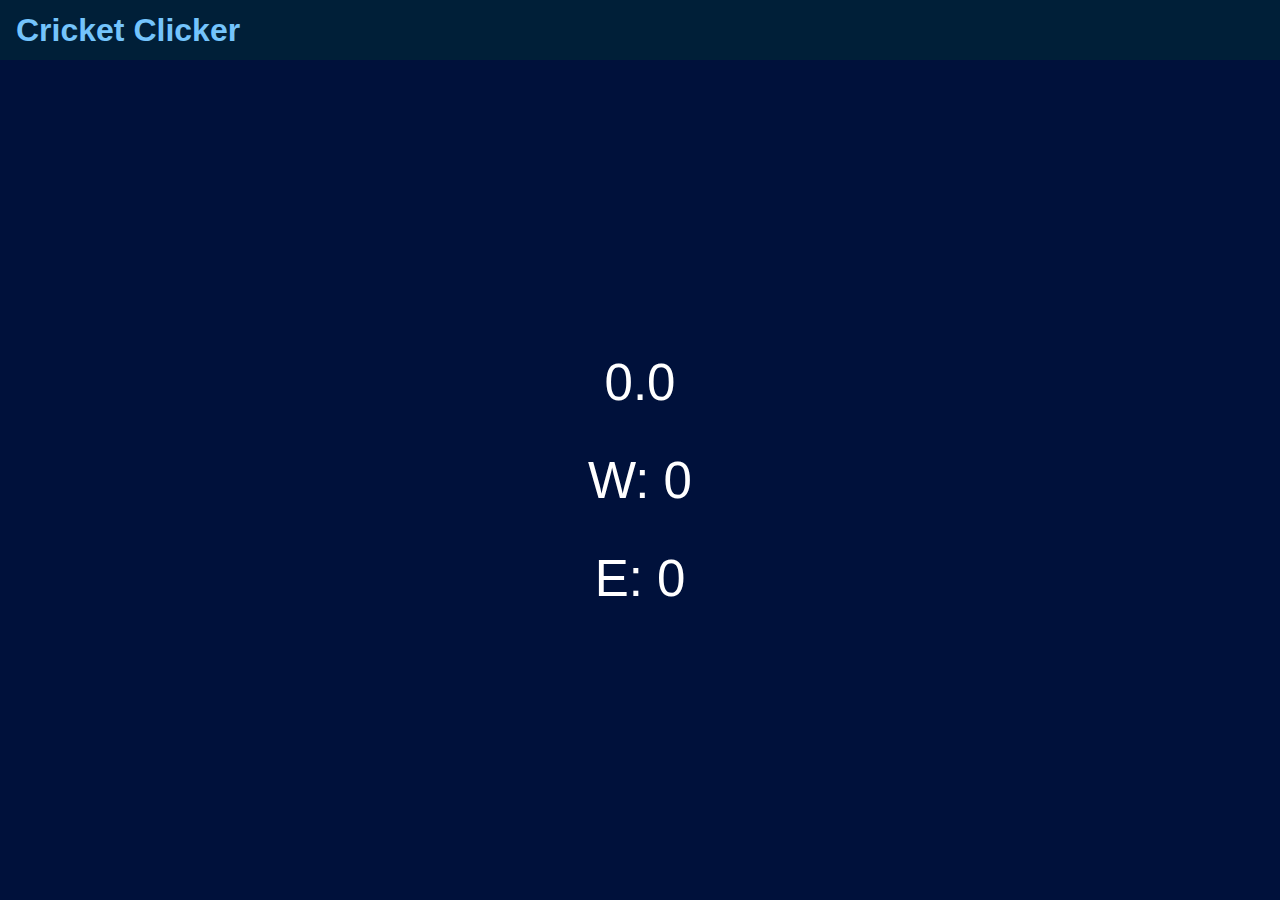
==== commit a7a15a80: "added wickets and extras to be shown on the screen" ====
--- a/index.html
+++ b/index.html
@@ -14,7 +14,11 @@
 			<h2 class="ui-title">Cricket Clicker</h2>
 		</header>
 		<div class=contents>
-  			<span class=load_text id=textbox>0.0</span>
+  			<span class=load_text id=ballover>0.0</span>
+  			<br/>
+  			<span class=load_text id=wicket>W: 0</span>
+  			<br/>
+  			<span class=load_text id=extra>E: 0</span>
   		</div>
 	</div>
 	<script src="lib/tau/wearable/js/tau.min.js"></script>
--- a/css/style.css
+++ b/css/style.css
@@ -10,6 +10,7 @@
 .contents {
 	display: flex;
 	display: -webkit-flex;
+	flex-direction: column;
 	justify-content: center;
 	align-items: center;
 	box-sizing: border-box;
@@ -21,7 +22,7 @@
 
 .load_text {
 	text-align: center;
-	font-size:2.5em;
+	font-size:1.5em;
 	color:#fff;
 	background-color:#00113b;
 }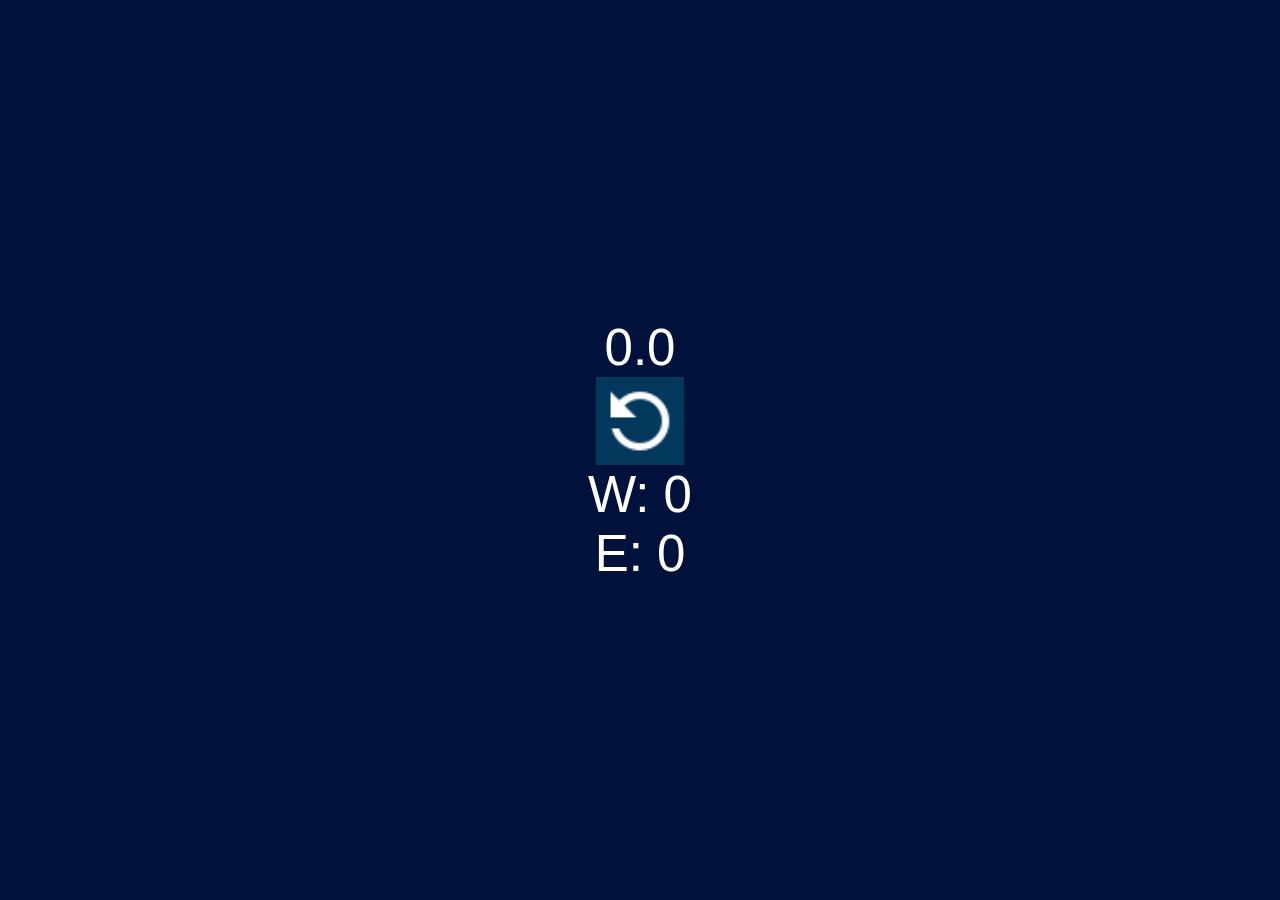
==== commit 696a2a81: "added reset button that works, now i need to design the ui" ====
--- a/index.html
+++ b/index.html
@@ -1,29 +1,32 @@
 <!DOCTYPE html>
 <html>
+
 <head>
-	<meta name="viewport" content="width=device-width,user-scalable=no">
-	<title>List</title>
-	<link rel="stylesheet" href="lib/tau/wearable/theme/default/tau.min.css">
-	<link rel="stylesheet" media="all and (-tizen-geometric-shape: circle)" href="lib/tau/wearable/theme/default/tau.circle.min.css">
-	<!-- load theme file for your application -->
-	<link rel="stylesheet" href="css/style.css">
+    <meta name="viewport" content="width=device-width,user-scalable=no">
+    <title>List</title>
+    <link rel="stylesheet" href="lib/tau/wearable/theme/default/tau.min.css">
+    <link rel="stylesheet" media="all and (-tizen-geometric-shape: circle)" href="lib/tau/wearable/theme/default/tau.circle.min.css">
+    <!-- load theme file for your application -->
+    <link rel="stylesheet" href="css/style.css">
 </head>
+
 <body>
-	<div class="ui-page ui-page-active" id="main">
-		<header class="ui-header">
-			<h2 class="ui-title">Cricket Clicker</h2>
-		</header>
-		<div class=contents>
-  			<span class=load_text id=ballover>0.0</span>
-  			<br/>
-  			<span class=load_text id=wicket>W: 0</span>
-  			<br/>
-  			<span class=load_text id=extra>E: 0</span>
-  		</div>
-	</div>
-	<script src="lib/tau/wearable/js/tau.min.js"></script>
-	<script src="js/app.js"></script>
-	<script src="js/circle-helper.js"></script>
-	<script src="js/lowBatteryCheck.js"></script>
+    <div class="ui-page ui-page-active" id="main">
+        <div class=contents>
+        
+            <span class=load_text id="ballover">0.0</span>
+        	<button type="button" class="reset ui-btn ui-btn-icon" onclick="resetStats()">
+            	Reset
+       		</button>
+            <span class=load_text id="wicket">W: 0</span>
+            <span class=load_text id="extra">E: 0</span>
+        </div>
+    </div>
+    
+    <script src="lib/tau/wearable/js/tau.min.js"></script>
+    <script src="js/app.js"></script>
+    <script src="js/circle-helper.js"></script>
+    <script src="js/lowBatteryCheck.js"></script>
 </body>
+
 </html>--- a/css/style.css
+++ b/css/style.css
@@ -25,4 +25,10 @@
 	font-size:1.5em;
 	color:#fff;
 	background-color:#00113b;
+}
+
+
+button {
+	background-image: url(outline_refresh_white_24dp.png);
+	transform: scaleX(-1);
 }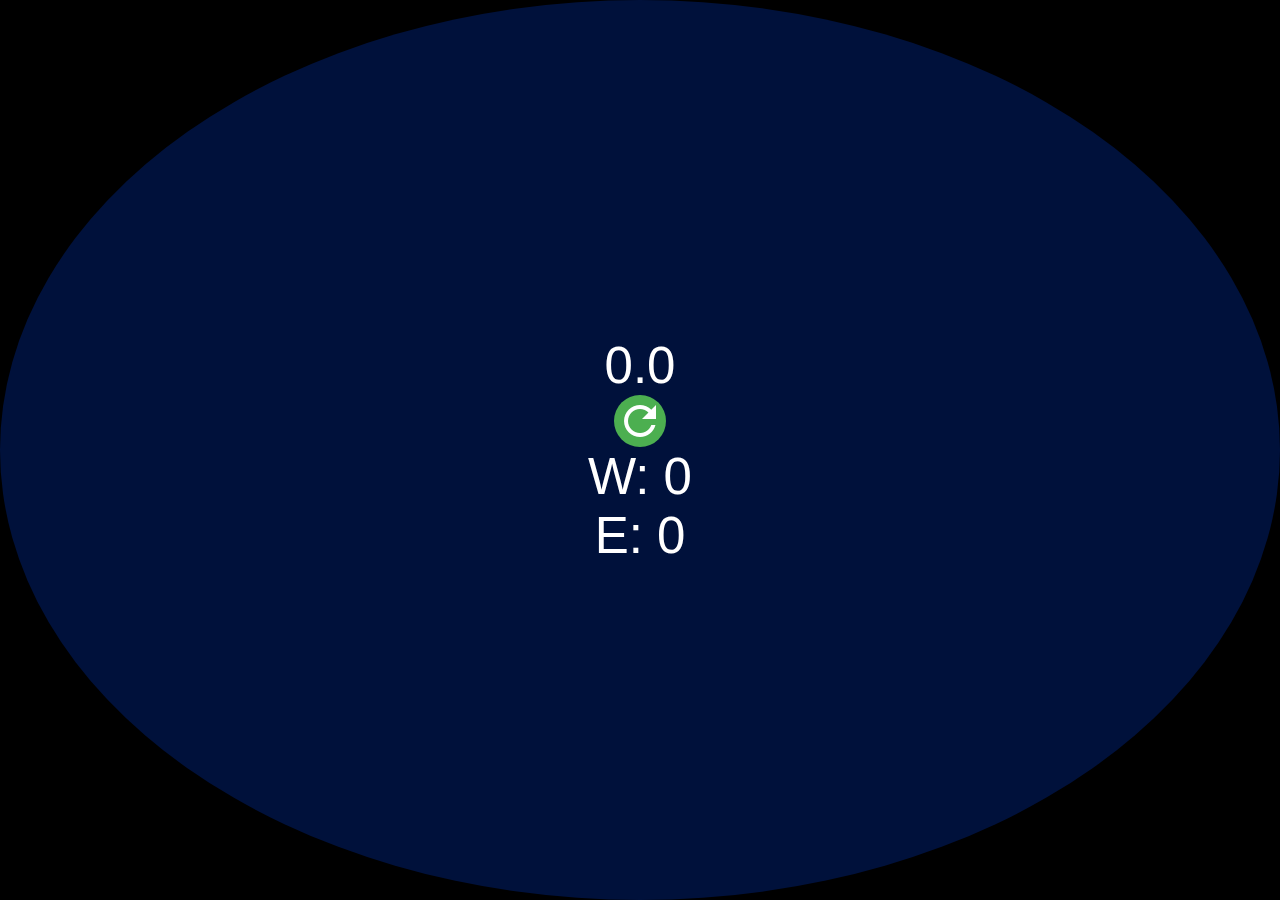
==== commit d9d3c27b: "cleaned up reset button, made it change the text after the variables" ====
--- a/index.html
+++ b/index.html
@@ -15,8 +15,8 @@
         <div class=contents>
         
             <span class=load_text id="ballover">0.0</span>
-        	<button type="button" class="reset ui-btn ui-btn-icon" onclick="resetStats()">
-            	Reset
+        	<button type="button" class="reset_button" onclick="resetStats()">
+        	reset
        		</button>
             <span class=load_text id="wicket">W: 0</span>
             <span class=load_text id="extra">E: 0</span>
--- a/css/style.css
+++ b/css/style.css
@@ -17,6 +17,7 @@
 	-webkit-box-sizing: border-box;
 	height:100%;
 	background-color:#00113b;
+ 	border-radius: 100%;
 }
 
 
@@ -27,8 +28,18 @@
 	background-color:#00113b;
 }
 
-
-button {
-	background-image: url(outline_refresh_white_24dp.png);
+.reset_button {
+	background-color: #4CAF50; /* Green */
+  	border: none;
+  	background-image:url(outline_refresh_white_24dp.png);
+  	background-position:50% 50%;
+    background-repeat:no-repeat;  
+  	size: 50px 50px;
+  	padding: 26px 26px;
+ 	border-radius: 100%;
+ 	font-size:0;
+}
+.reset {
+	size: 48px 48px;
 	transform: scaleX(-1);
 }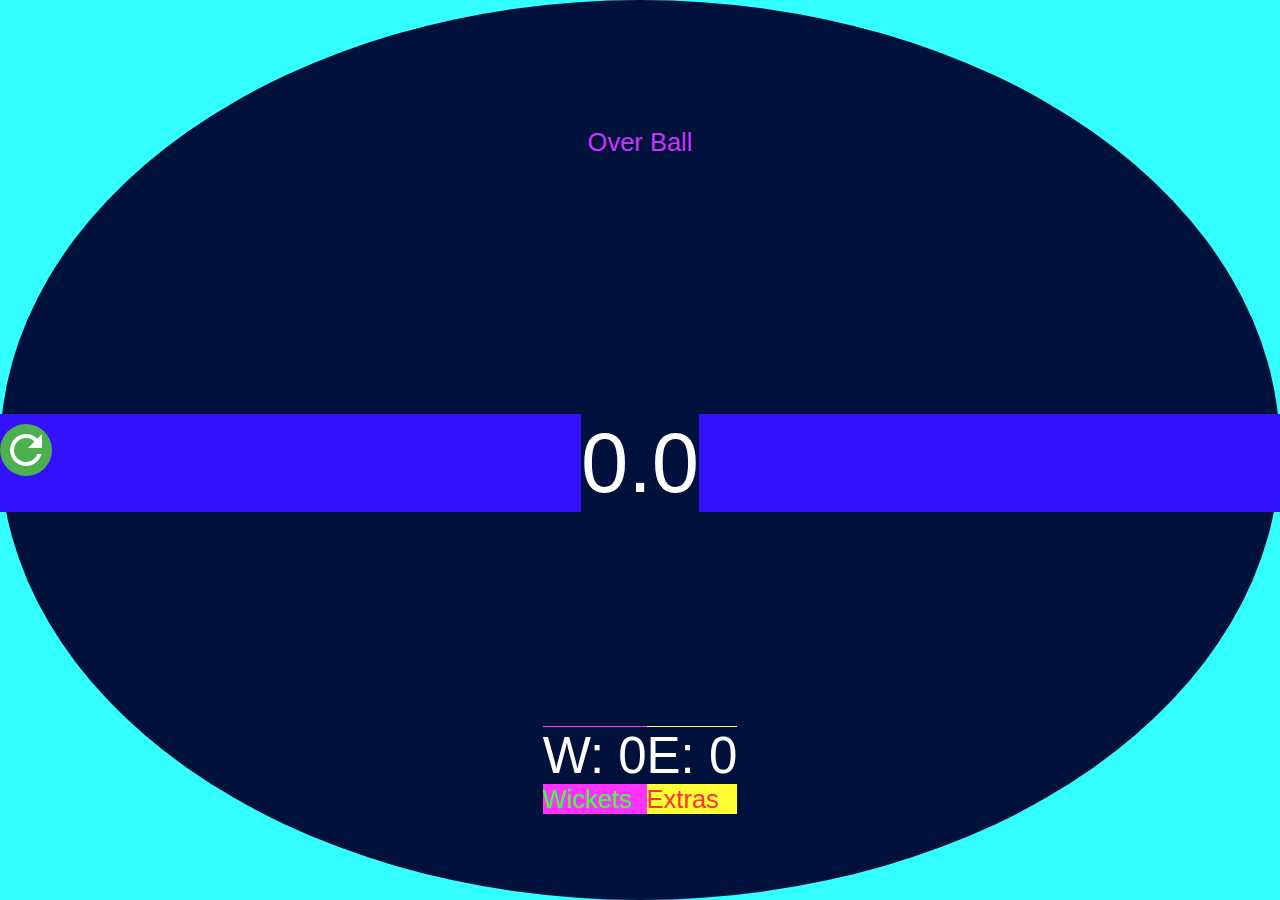
==== commit fb4fb848: "mid way through updating interface, still very colourful" ====
--- a/index.html
+++ b/index.html
@@ -11,18 +11,30 @@
 </head>
 
 <body>
-    <div class="ui-page ui-page-active" id="main">
+    <div class="ui-page ui-page-active" id="main" style="background-color: #33ffff;">
         <div class=contents>
-        
-            <span class=load_text id="ballover">0.0</span>
-        	<button type="button" class="reset_button" onclick="resetStats()">
-        	reset
-       		</button>
-            <span class=load_text id="wicket">W: 0</span>
-            <span class=load_text id="extra">E: 0</span>
+            <div class=topSection>
+                <p class=OBtext>Over Ball</p>
+                <div class=topInner>
+                    <span class=OBCount id="ballover">0.0</span>
+                </div>
+            </div>
+            <div class=bottomSection>
+                <div class=wickets>
+                    <span class=WCount id="wicket">W: 0</span>
+                    <p class=Wtext>Wickets</p>
+                </div>
+                <div class=extras>
+                    <span class=ECount id="extra">E: 0</span>
+                    <p class=Etext>Extras</p>
+                </div>
+            </div>
+            <button type="button" class="reset_button" onclick="resetStats()">
+            	reset
+            </button>
         </div>
     </div>
-    
+
     <script src="lib/tau/wearable/js/tau.min.js"></script>
     <script src="js/app.js"></script>
     <script src="js/circle-helper.js"></script>
--- a/css/style.css
+++ b/css/style.css
@@ -12,7 +12,7 @@
 	display: -webkit-flex;
 	flex-direction: column;
 	justify-content: center;
-	align-items: center;
+	align-items: stretch;
 	box-sizing: border-box;
 	-webkit-box-sizing: border-box;
 	height:100%;
@@ -21,7 +21,19 @@
 }
 
 
-.load_text {
+.OBCount {
+	text-align: center;
+	font-size:2.5em;
+	color:#fff;
+	background-color:#00113b;
+}
+.WCount {
+	text-align: center;
+	font-size:1.5em;
+	color:#fff;
+	background-color:#00113b;
+}
+.ECount {
 	text-align: center;
 	font-size:1.5em;
 	color:#fff;
@@ -38,8 +50,60 @@
   	padding: 26px 26px;
  	border-radius: 100%;
  	font-size:0;
+ 	position: absolute;
 }
 .reset {
 	size: 48px 48px;
 	transform: scaleX(-1);
+}
+
+.topSection {
+	flex-grow: 3;
+	display: flex;
+	display: -webkit-flex;
+	flex-direction: column;
+	justify-content: space-around;
+	align-items: center;
+	
+}
+.topInner {
+	background-color: #3311ff;
+	padding: 0em;
+	display: flex;
+	display: -webkit-flex;
+	flex-direction: row;
+	justify-content: center;
+	align-items: center;
+	width:100%;
+	
+}
+.bottomSection {
+	flex-grow: 1;
+	display: flex;
+	display: -webkit-flex;
+	flex-direction: row;
+	justify-content: center;
+	align-items: center;
+}
+.wickets {
+	background-color: #ff33ff;
+}
+.extras {
+	background-color: #ffff33;
+}
+
+.OBtext {
+	color: #cc33ff;
+	font-size:0.75em;
+	margin: 0em;
+}
+.Wtext {
+	color: #33ff33;
+	font-size:0.75em;
+	margin: 0em;
+}
+.Etext {
+	color: #ff3333;
+	font-size:0.75em;
+	margin: 0em;
 }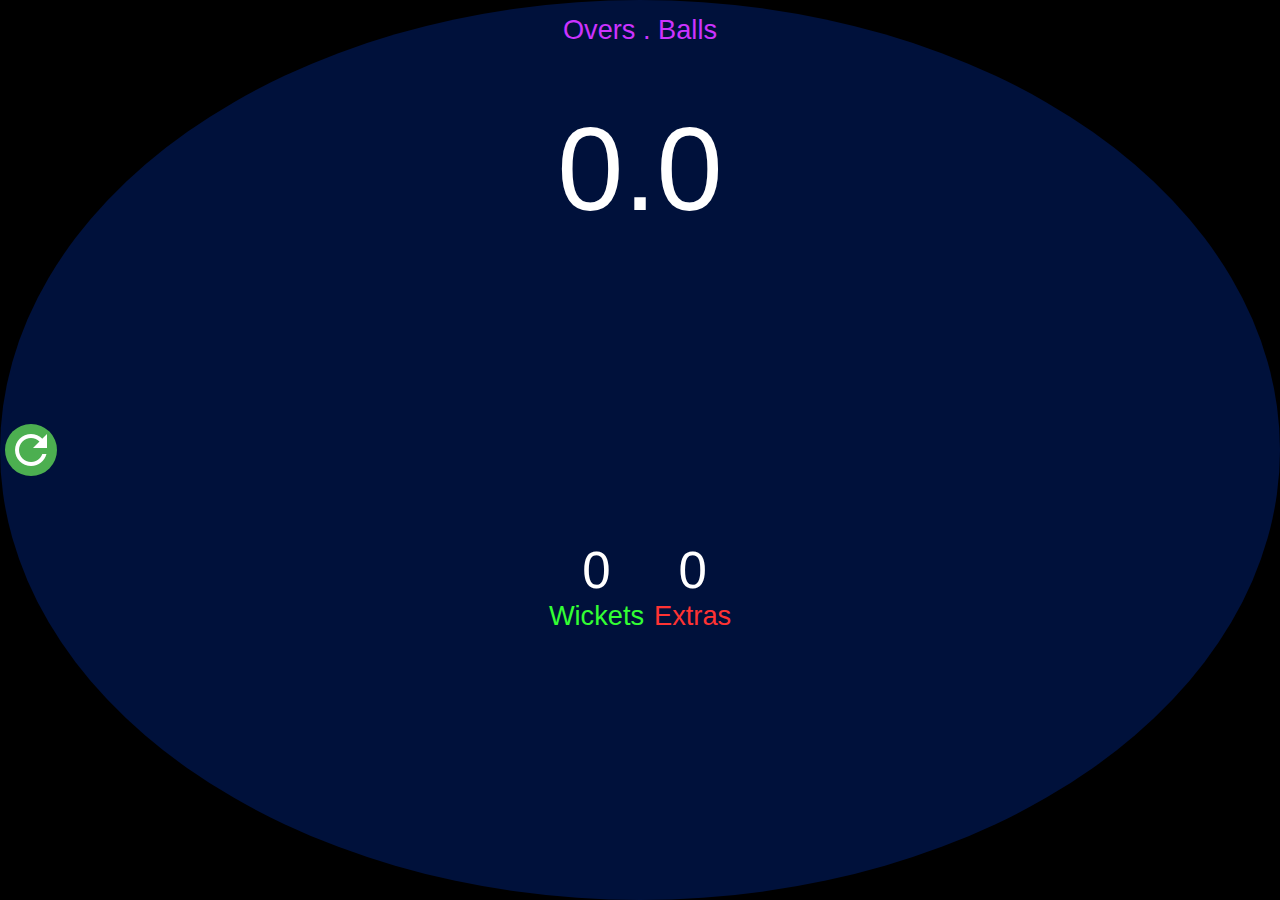
==== commit 165ce962: "mostly complete, still not happy with some placements. might try looking into other options instead " ====
--- a/index.html
+++ b/index.html
@@ -11,21 +11,21 @@
 </head>
 
 <body>
-    <div class="ui-page ui-page-active" id="main" style="background-color: #33ffff;">
+    <div class="ui-page ui-page-active" id="main">
         <div class=contents>
             <div class=topSection>
-                <p class=OBtext>Over Ball</p>
+                <p class=OBtext>Overs . Balls</p>
                 <div class=topInner>
                     <span class=OBCount id="ballover">0.0</span>
                 </div>
             </div>
             <div class=bottomSection>
                 <div class=wickets>
-                    <span class=WCount id="wicket">W: 0</span>
+                    <span class=WCount id="wicket">0</span>
                     <p class=Wtext>Wickets</p>
                 </div>
                 <div class=extras>
-                    <span class=ECount id="extra">E: 0</span>
+                    <span class=ECount id="extra">0</span>
                     <p class=Etext>Extras</p>
                 </div>
             </div>
--- a/css/style.css
+++ b/css/style.css
@@ -23,7 +23,7 @@
 
 .OBCount {
 	text-align: center;
-	font-size:2.5em;
+	font-size:3.5em;
 	color:#fff;
 	background-color:#00113b;
 }
@@ -41,7 +41,7 @@
 }
 
 .reset_button {
-	background-color: #4CAF50; /* Green */
+	background-color: #4CAF50;
   	border: none;
   	background-image:url(outline_refresh_white_24dp.png);
   	background-position:50% 50%;
@@ -51,23 +51,21 @@
  	border-radius: 100%;
  	font-size:0;
  	position: absolute;
-}
-.reset {
-	size: 48px 48px;
-	transform: scaleX(-1);
+ 	left: 5px;
+ 	
 }
 
+
 .topSection {
-	flex-grow: 3;
+	flex-grow: 1;
 	display: flex;
 	display: -webkit-flex;
 	flex-direction: column;
-	justify-content: space-around;
+	justify-content: flex-start;
 	align-items: center;
 	
 }
 .topInner {
-	background-color: #3311ff;
 	padding: 0em;
 	display: flex;
 	display: -webkit-flex;
@@ -78,7 +76,7 @@
 	
 }
 .bottomSection {
-	flex-grow: 1;
+	flex-grow: 15;
 	display: flex;
 	display: -webkit-flex;
 	flex-direction: row;
@@ -86,24 +84,37 @@
 	align-items: center;
 }
 .wickets {
-	background-color: #ff33ff;
+	display: flex;
+	display: -webkit-flex;
+	flex-direction: column;
+	justify-content: center;
+	align-items: stretch;
+	margin-right: 5px;
+	
 }
 .extras {
-	background-color: #ffff33;
+	display: flex;
+	display: -webkit-flex;
+	flex-direction: column;
+	justify-content: center;
+	align-items: stretch;
+	margin-left: 5px;
 }
 
 .OBtext {
 	color: #cc33ff;
-	font-size:0.75em;
+	font-size:0.8em;
 	margin: 0em;
+	margin-top: 0.5em;
+	margin-bottom:2em;
 }
 .Wtext {
 	color: #33ff33;
-	font-size:0.75em;
+	font-size:0.8em;
 	margin: 0em;
 }
 .Etext {
 	color: #ff3333;
-	font-size:0.75em;
+	font-size:0.8em;
 	margin: 0em;
 }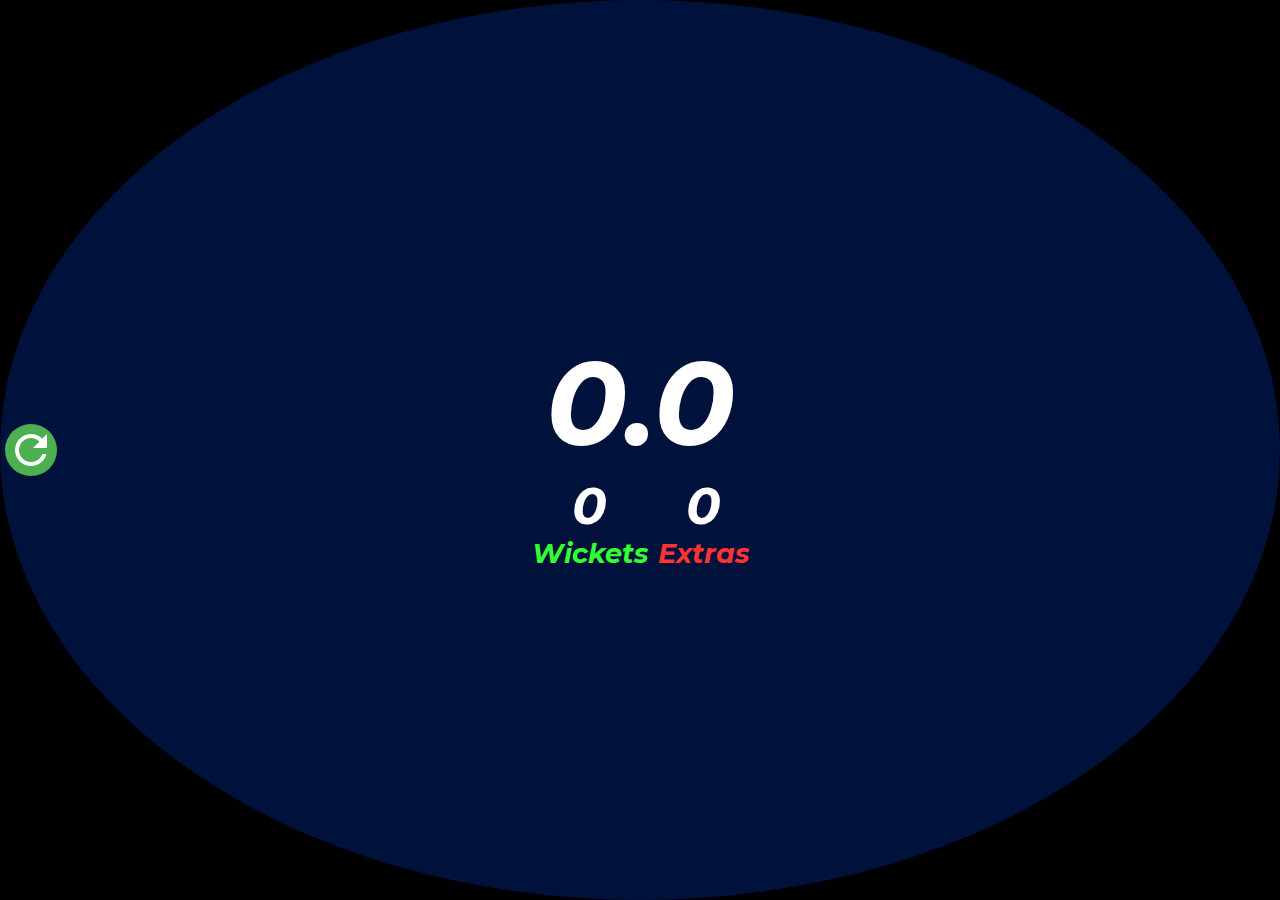
==== commit 1746a28d: "added a new google font, and removed the overs . balls text" ====
--- a/index.html
+++ b/index.html
@@ -14,10 +14,7 @@
     <div class="ui-page ui-page-active" id="main">
         <div class=contents>
             <div class=topSection>
-                <p class=OBtext>Overs . Balls</p>
-                <div class=topInner>
                     <span class=OBCount id="ballover">0.0</span>
-                </div>
             </div>
             <div class=bottomSection>
                 <div class=wickets>
--- a/css/style.css
+++ b/css/style.css
@@ -1,7 +1,12 @@
 /* this file is left blank on purpose, if developer can't find classes he needs in framework, he can customize his
 app adding his own styles here
  */
-
+@font-face {
+  font-family: 'Montserrat';
+  font-style: italic;
+  font-weight: 700;
+  src: url("montserrat/Montserrat-BoldItalic.ttf");
+}
 body {
     margin: 0px auto;
     background-color:#000;
@@ -18,8 +23,8 @@
 	height:100%;
 	background-color:#00113b;
  	border-radius: 100%;
+ 	font-family: 'Montserrat';
 }
-
 
 .OBCount {
 	text-align: center;
@@ -52,36 +57,24 @@
  	font-size:0;
  	position: absolute;
  	left: 5px;
- 	
 }
-
 
 .topSection {
 	flex-grow: 1;
 	display: flex;
 	display: -webkit-flex;
 	flex-direction: column;
-	justify-content: flex-start;
+	justify-content: flex-end;
 	align-items: center;
-	
 }
-.topInner {
-	padding: 0em;
+
+.bottomSection {
+	flex-grow: 1;
 	display: flex;
 	display: -webkit-flex;
 	flex-direction: row;
 	justify-content: center;
-	align-items: center;
-	width:100%;
-	
-}
-.bottomSection {
-	flex-grow: 15;
-	display: flex;
-	display: -webkit-flex;
-	flex-direction: row;
-	justify-content: center;
-	align-items: center;
+	align-items: flex-start;
 }
 .wickets {
 	display: flex;
@@ -101,13 +94,6 @@
 	margin-left: 5px;
 }
 
-.OBtext {
-	color: #cc33ff;
-	font-size:0.8em;
-	margin: 0em;
-	margin-top: 0.5em;
-	margin-bottom:2em;
-}
 .Wtext {
 	color: #33ff33;
 	font-size:0.8em;
